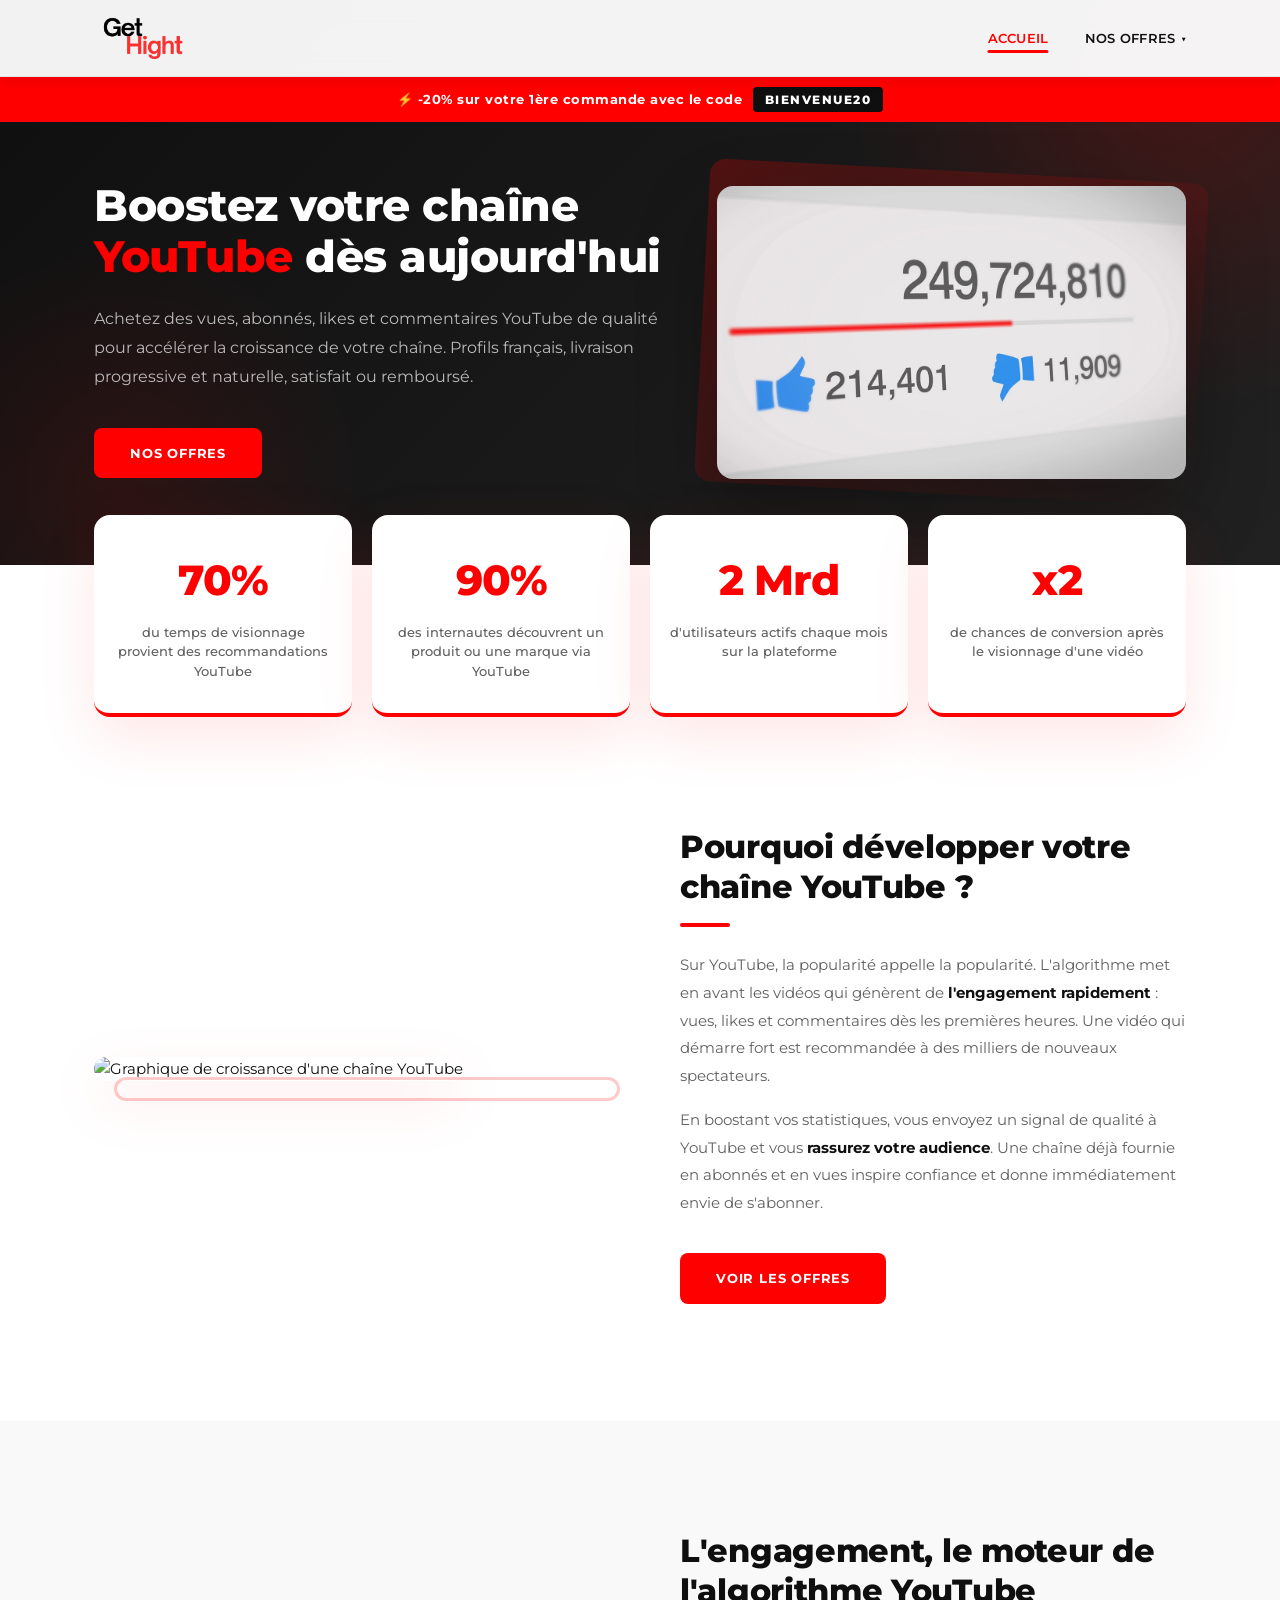
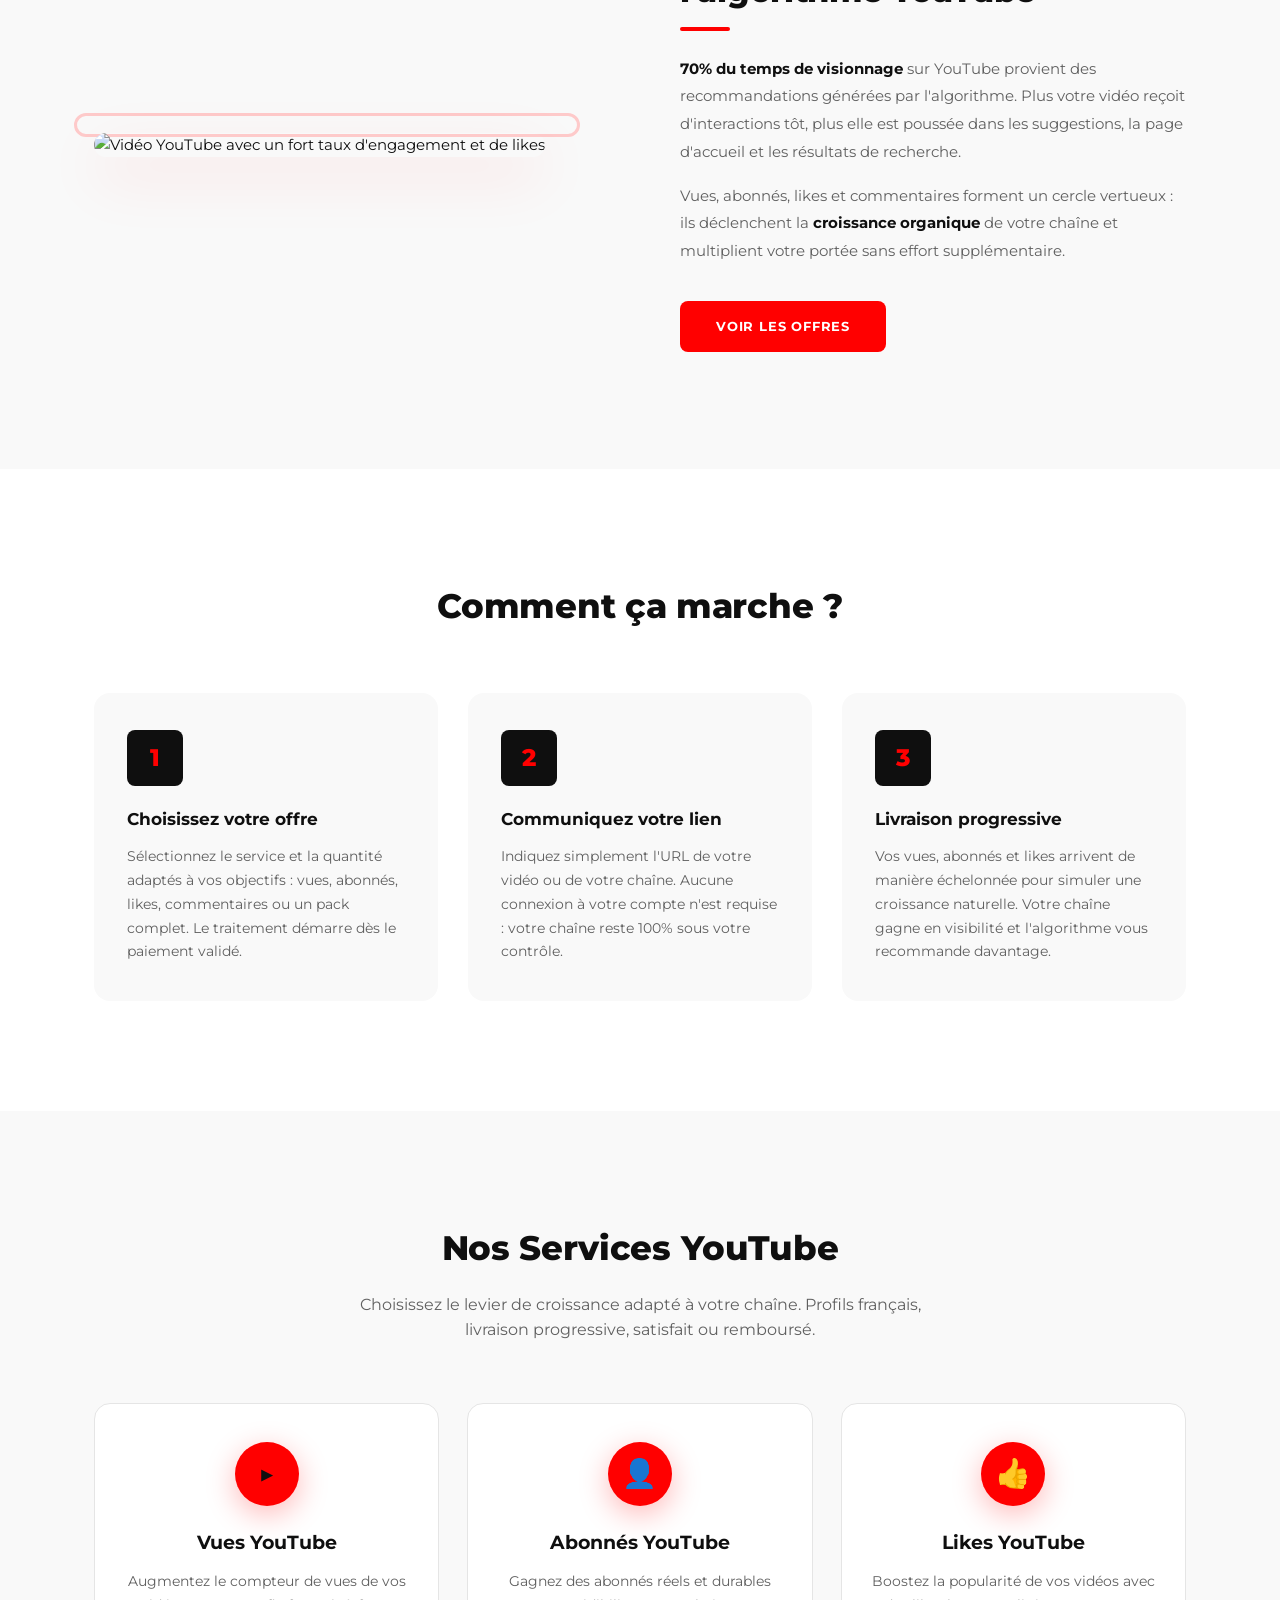
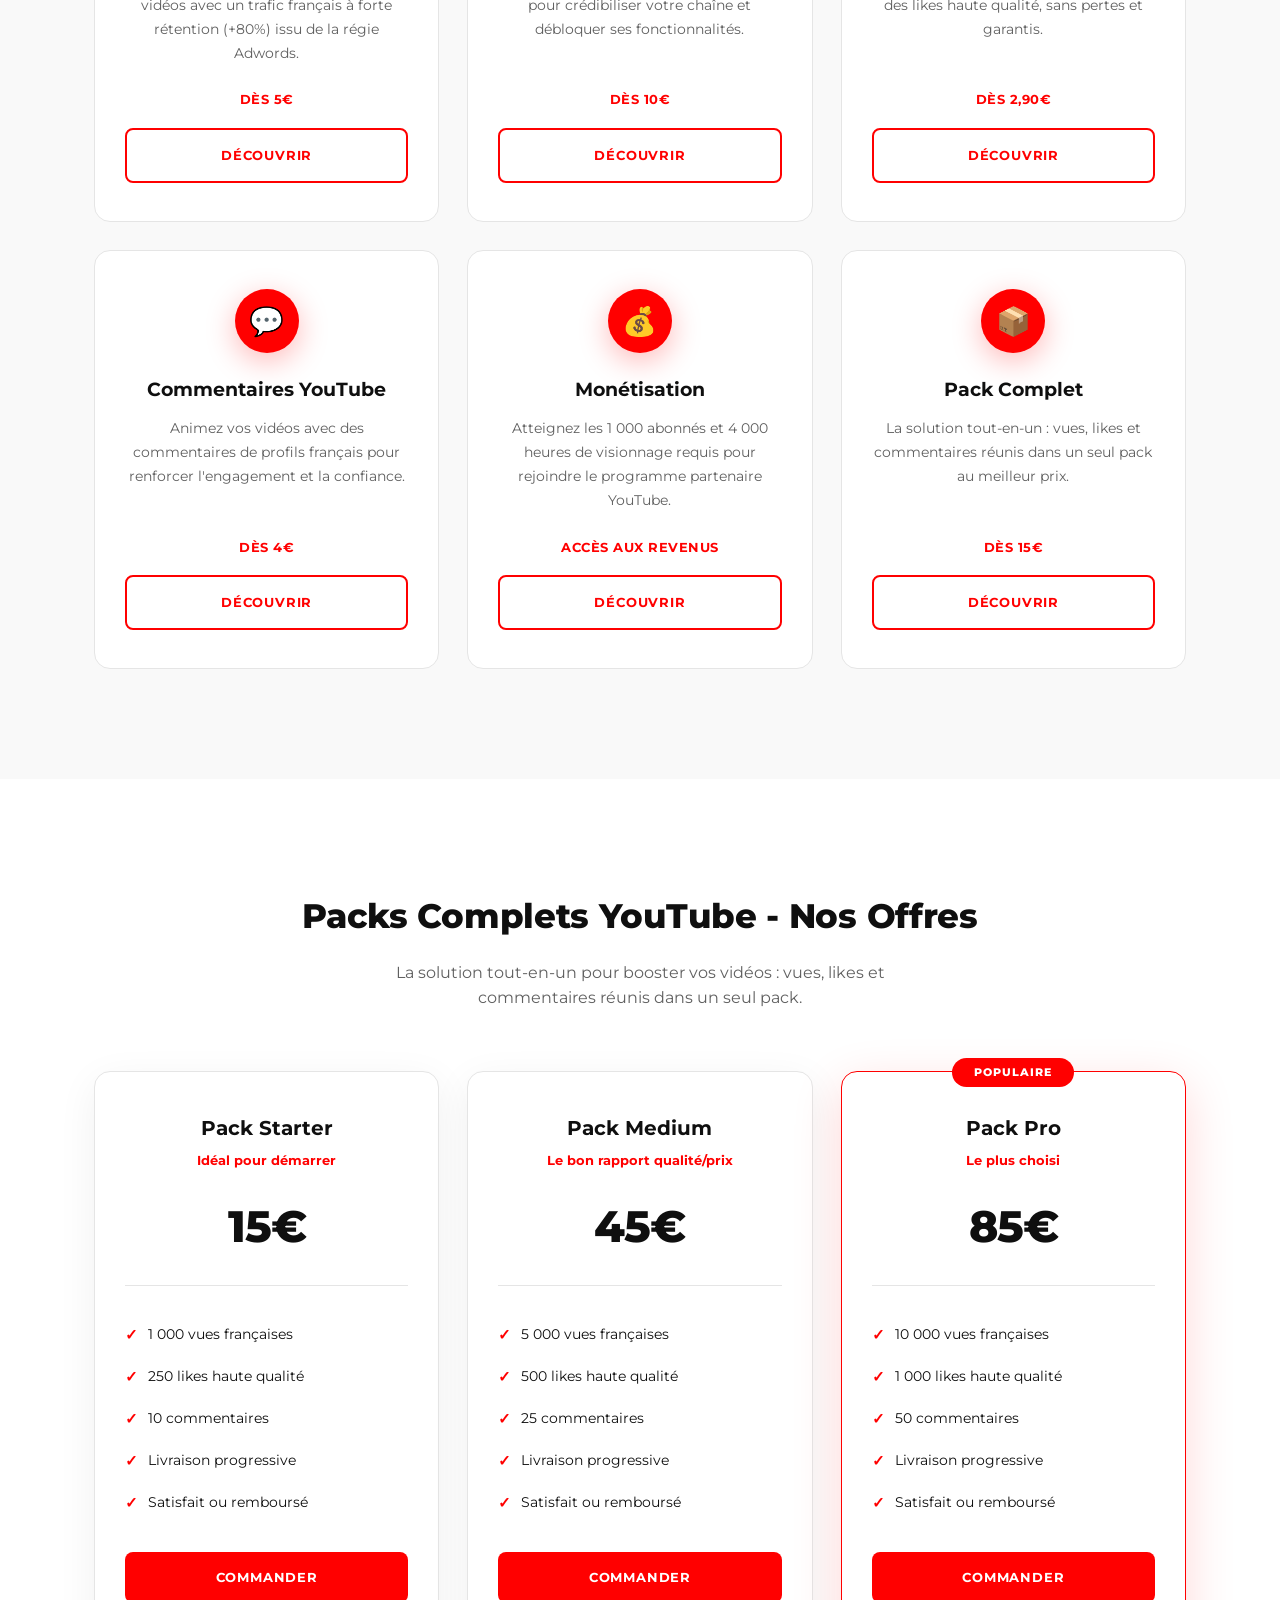
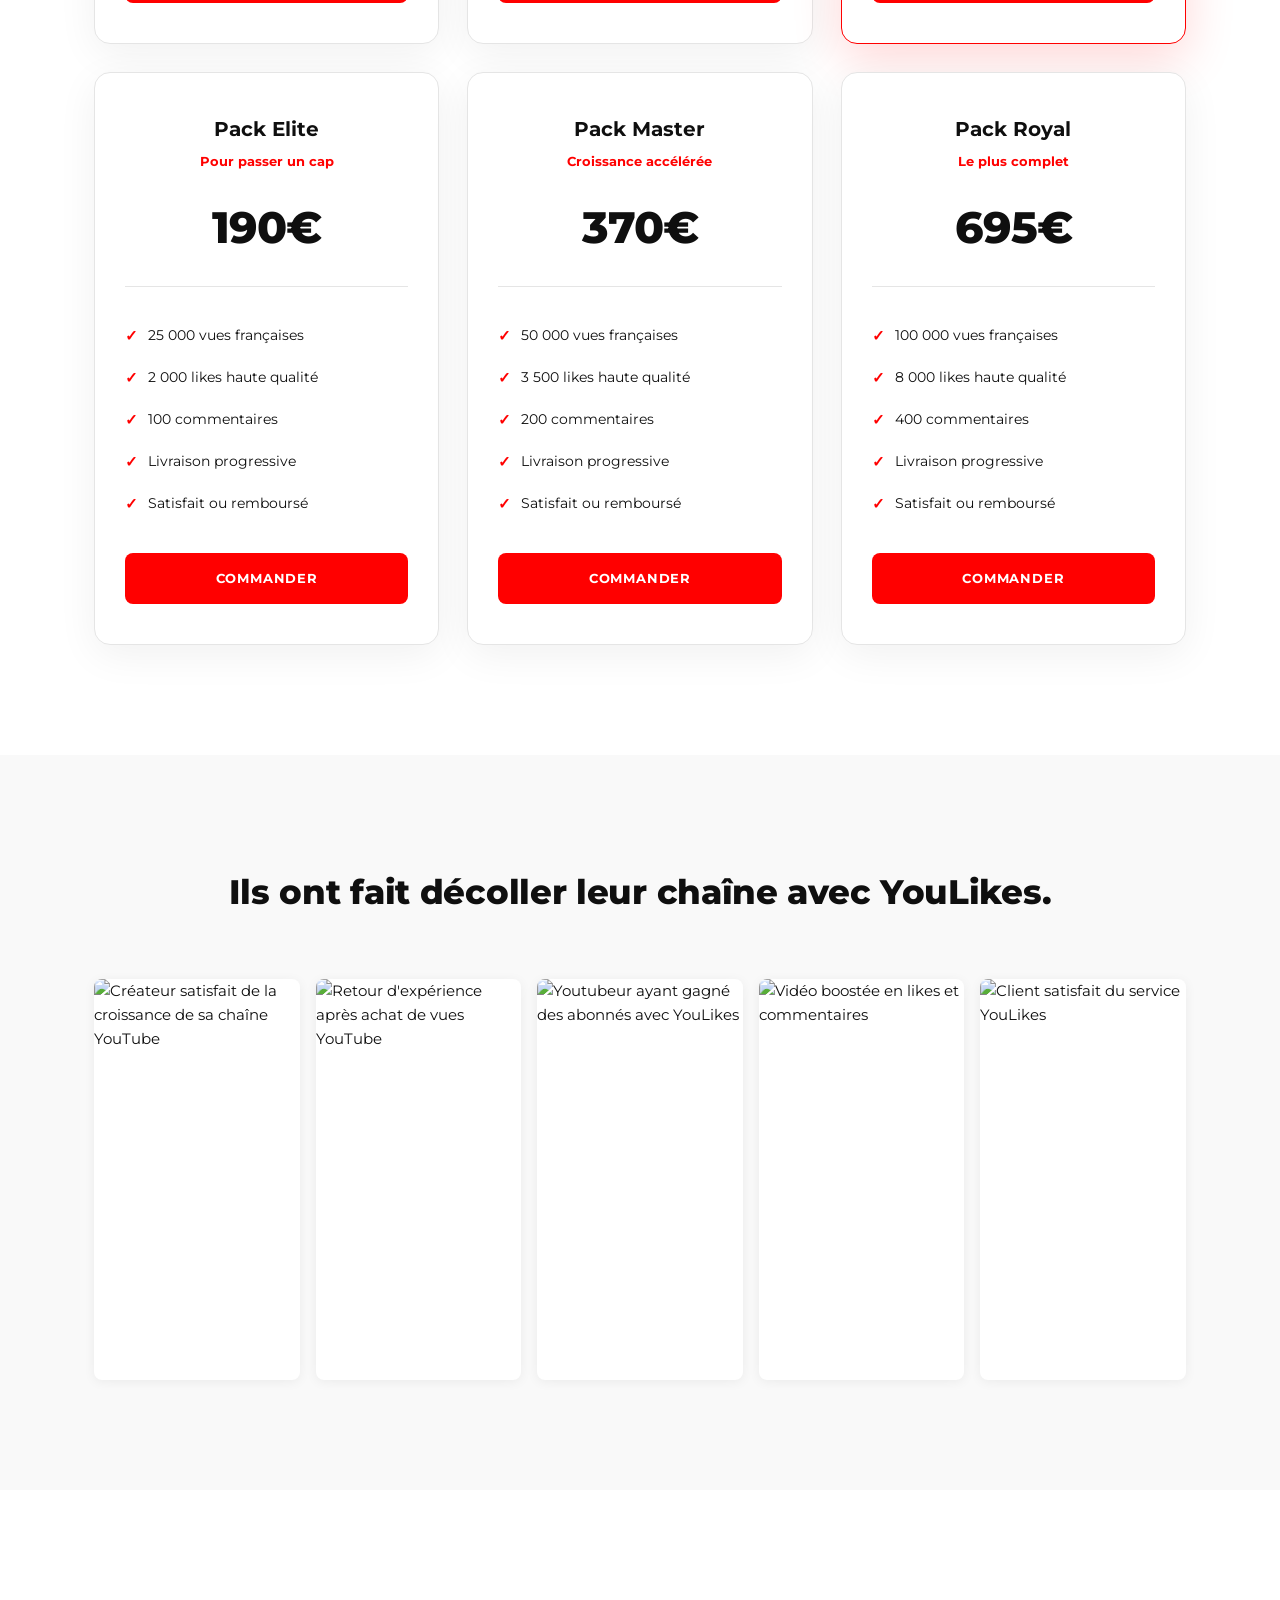
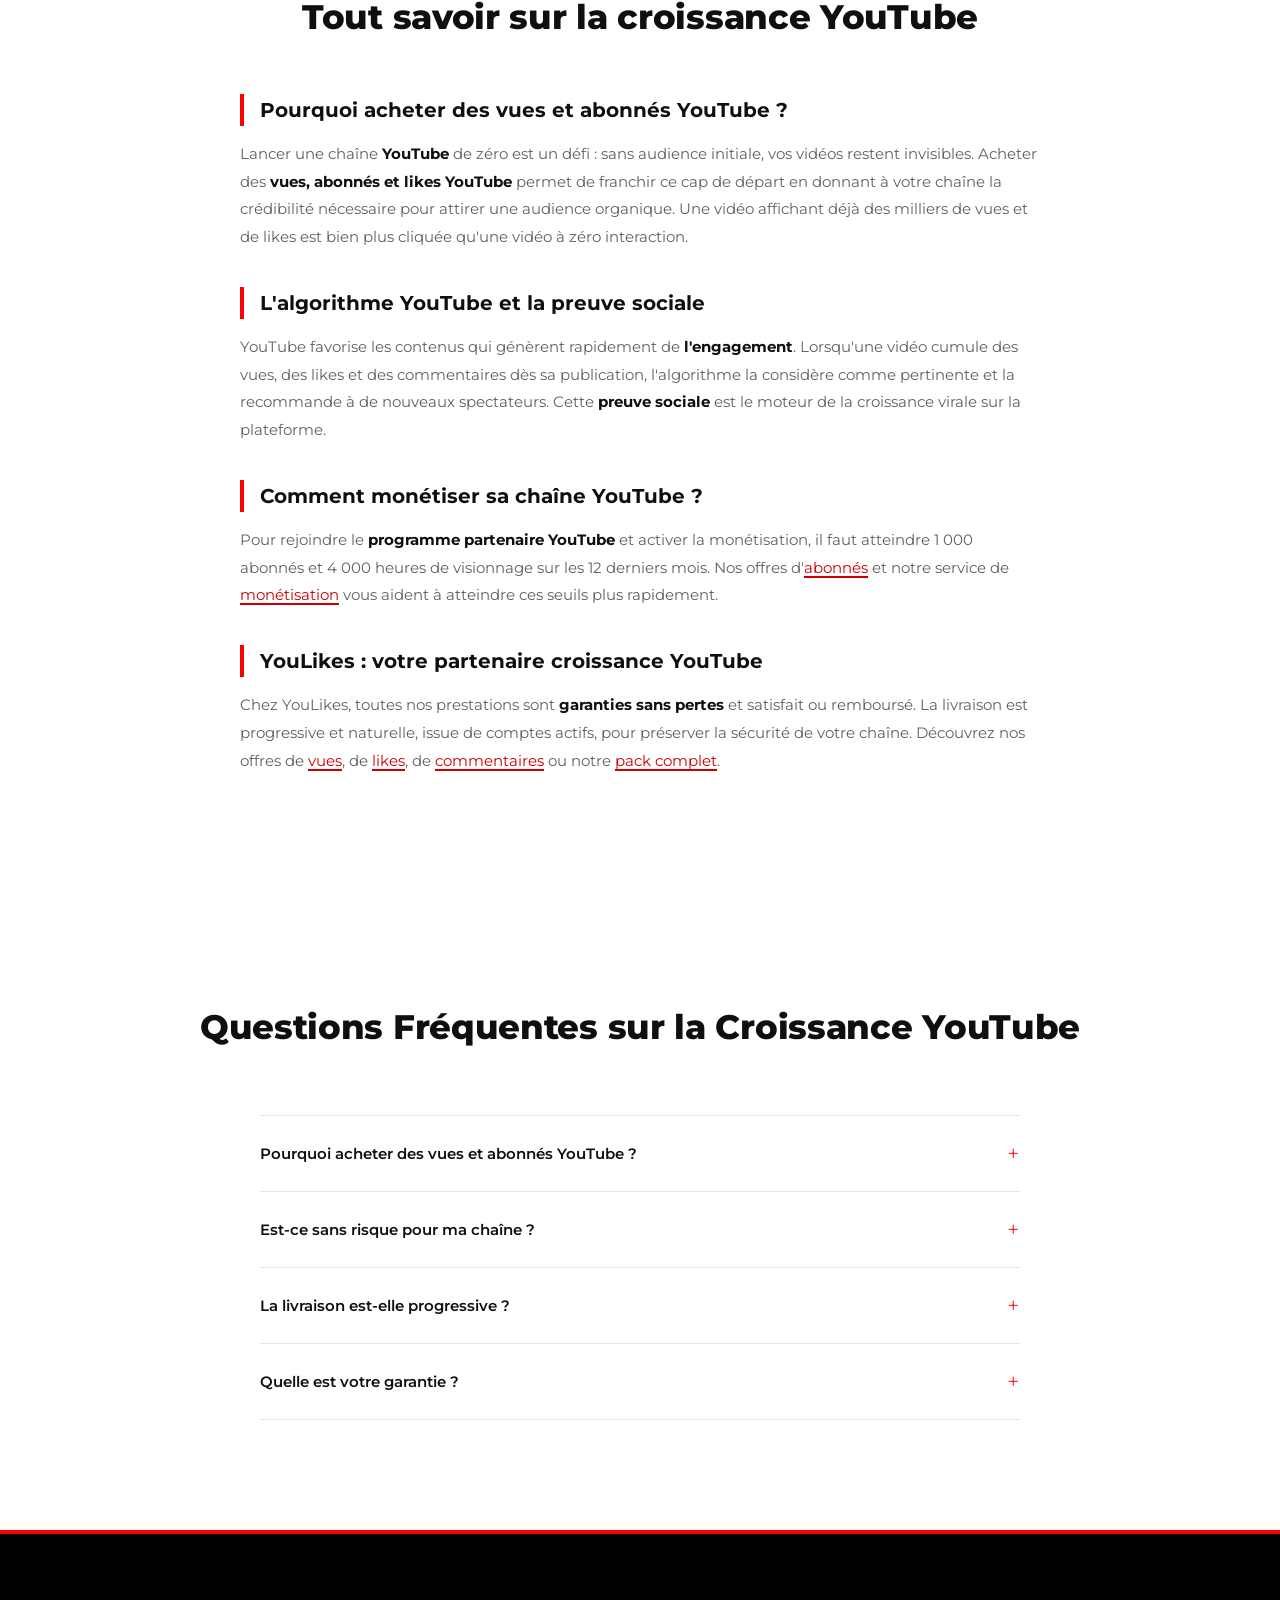
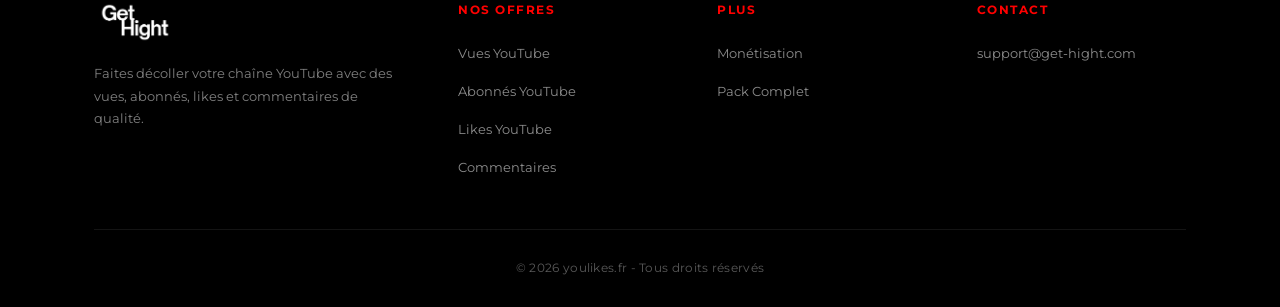
==== index.html @ 3be1b809 "Wire logo get-hight, favicon/icons and webp images" ====
<!DOCTYPE html>
<html lang="fr">
<head>
    <meta charset="UTF-8">
    <meta name="viewport" content="width=device-width, initial-scale=1.0">
    <meta name="robots" content="index, follow">
    <title>YouLikes - Acheter des Vues, Abonnés et Likes YouTube</title>
    <meta name="description" content="Boostez votre chaîne YouTube avec des vues, abonnés, likes et commentaires de qualité. Profils français, livraison progressive, satisfait ou remboursé dès 2,90€.">
    <link rel="canonical" href="https://youlikes.fr/"/>
    <link rel="alternate" hreflang="fr-FR" href="https://youlikes.fr/"/>
    <link rel="alternate" hreflang="x-default" href="https://youlikes.fr/"/>
    <link rel="preconnect" href="https://fonts.googleapis.com">
    <link rel="preconnect" href="https://fonts.gstatic.com" crossorigin>
    <link href="https://fonts.googleapis.com/css2?family=Montserrat:wght@400;500;600;700;800&display=swap" rel="stylesheet">
    <link rel="stylesheet" href="styles.css">
    <link rel="icon" type="image/x-icon" href="/favicon.ico">
    <link rel="shortcut icon" href="/favicon.ico">
    <link rel="apple-touch-icon" type="image/png" sizes="96x96" href="./logo/apple-icon-96x96.png">
    <link rel="icon" type="image/png" sizes="32x32" href="./logo/android-icon-32x32.png">
    <link rel="icon" type="image/png" sizes="96x96" href="./logo/android-icon-96x96.png">
    <meta name="msapplication-TileColor" content="#FF0000">
    <meta name="msapplication-TileImage" content="./logo/ms-icon-96x96.png">

    <meta property="og:type" content="website">
    <meta property="og:url" content="https://youlikes.fr/">
    <meta property="og:title" content="YouLikes - Acheter des Vues, Abonnés et Likes YouTube">
    <meta property="og:description" content="Boostez votre chaîne YouTube avec des vues, abonnés, likes et commentaires de qualité. Profils français, livraison progressive.">
    <meta property="og:image" content="https://youlikes.fr/YouTube-compteur-de-vues-en-temps-reel.webp">
    <meta property="og:locale" content="fr_FR">
    <meta property="og:site_name" content="YouLikes">

    <meta name="twitter:card" content="summary_large_image">
    <meta name="twitter:title" content="YouLikes - Acheter des Vues, Abonnés et Likes YouTube">
    <meta name="twitter:description" content="Boostez votre chaîne YouTube avec des vues, abonnés, likes et commentaires de qualité. Profils français, livraison progressive.">
    <meta name="twitter:image" content="https://youlikes.fr/YouTube-compteur-de-vues-en-temps-reel.webp">

    <script type="application/ld+json">
    {
        "@context": "https://schema.org",
        "@graph": [
            {
                "@type": "Organization",
                "name": "YouLikes",
                "url": "https://youlikes.fr",
                "logo": "https://youlikes.fr/get-hight.webp",
                "image": "https://youlikes.fr/YouTube-compteur-de-vues-en-temps-reel.webp",
                "description": "Service d'achat de vues, abonnés, likes et commentaires YouTube pour développer votre chaîne et accélérer sa croissance.",
                "email": "support@get-hight.com",
                "areaServed": {
                    "@type": "Country",
                    "name": "France"
                },
                "contactPoint": {
                    "@type": "ContactPoint",
                    "email": "support@get-hight.com",
                    "contactType": "customer service",
                    "availableLanguage": "fr-FR"
                },
                "hasOfferCatalog": {
                    "@type": "OfferCatalog",
                    "name": "Nos services YouTube",
                    "itemListElement": [
                        {
                            "@type": "Offer",
                            "itemOffered": {
                                "@type": "Service",
                                "name": "acheter des likes youtube",
                                "url": "https://youlikes.fr/acheter-des-likes-youtube.html"
                            }
                        },
                        {
                            "@type": "Offer",
                            "itemOffered": {
                                "@type": "Service",
                                "name": "acheter likes youtube",
                                "url": "https://youlikes.fr/acheter-des-likes-youtube.html"
                            }
                        },
                        {
                            "@type": "Offer",
                            "itemOffered": {
                                "@type": "Service",
                                "name": "achat de like youtube",
                                "url": "https://youlikes.fr/acheter-des-likes-youtube.html"
                            }
                        },
                        {
                            "@type": "Offer",
                            "itemOffered": {
                                "@type": "Service",
                                "name": "acheter des vues youtube",
                                "url": "https://youlikes.fr/acheter-des-vues-youtube.html"
                            }
                        },
                        {
                            "@type": "Offer",
                            "itemOffered": {
                                "@type": "Service",
                                "name": "acheter vue youtube",
                                "url": "https://youlikes.fr/acheter-des-vues-youtube.html"
                            }
                        },
                        {
                            "@type": "Offer",
                            "itemOffered": {
                                "@type": "Service",
                                "name": "acheter abonne youtube",
                                "url": "https://youlikes.fr/acheter-des-abonnes-youtube.html"
                            }
                        },
                        {
                            "@type": "Offer",
                            "itemOffered": {
                                "@type": "Service",
                                "name": "achat abonne youtube",
                                "url": "https://youlikes.fr/acheter-des-abonnes-youtube.html"
                            }
                        },
                        {
                            "@type": "Offer",
                            "itemOffered": {
                                "@type": "Service",
                                "name": "acheter des abonnés youtube",
                                "url": "https://youlikes.fr/acheter-des-abonnes-youtube.html"
                            }
                        },
                        {
                            "@type": "Offer",
                            "itemOffered": {
                                "@type": "Service",
                                "name": "acheter abonnés youtube",
                                "url": "https://youlikes.fr/acheter-des-abonnes-youtube.html"
                            }
                        },
                        {
                            "@type": "Offer",
                            "itemOffered": {
                                "@type": "Service",
                                "name": "acheter followers youtube",
                                "url": "https://youlikes.fr/acheter-des-abonnes-youtube.html"
                            }
                        },
                        {
                            "@type": "Offer",
                            "itemOffered": {
                                "@type": "Service",
                                "name": "abonnés youtube pas cher",
                                "url": "https://youlikes.fr/acheter-des-abonnes-youtube.html"
                            }
                        },
                        {
                            "@type": "Offer",
                            "itemOffered": {
                                "@type": "Service",
                                "name": "heure de visionnage youtube",
                                "url": "https://youlikes.fr/monetiser-chaine-youtube.html"
                            }
                        },
                        {
                            "@type": "Offer",
                            "itemOffered": {
                                "@type": "Service",
                                "name": "monetisation youtube",
                                "url": "https://youlikes.fr/monetiser-chaine-youtube.html"
                            }
                        },
                        {
                            "@type": "Offer",
                            "itemOffered": {
                                "@type": "Service",
                                "name": "monetisation chaine youtube",
                                "url": "https://youlikes.fr/monetiser-chaine-youtube.html"
                            }
                        },
                        {
                            "@type": "Offer",
                            "itemOffered": {
                                "@type": "Service",
                                "name": "achat commentaire youtube",
                                "url": "https://youlikes.fr/acheter-des-commentaires-youtube.html"
                            }
                        },
                        {
                            "@type": "Offer",
                            "itemOffered": {
                                "@type": "Service",
                                "name": "acheter commentaires youtube",
                                "url": "https://youlikes.fr/acheter-des-commentaires-youtube.html"
                            }
                        }
                    ]
                }
            },
            {
                "@type": "WebSite",
                "name": "YouLikes",
                "url": "https://youlikes.fr"
            },
            {
                "@type": "FAQPage",
                "mainEntity": [
                    {
                        "@type": "Question",
                        "name": "Pourquoi acheter des vues et abonnés YouTube ?",
                        "acceptedAnswer": {
                            "@type": "Answer",
                            "text": "Acheter des vues, abonnés et likes YouTube augmente la crédibilité de votre chaîne, améliore votre référencement dans les recommandations et attire une audience organique. Une chaîne déjà populaire inspire confiance et donne envie de s'abonner."
                        }
                    },
                    {
                        "@type": "Question",
                        "name": "Est-ce sans risque pour ma chaîne ?",
                        "acceptedAnswer": {
                            "@type": "Answer",
                            "text": "Oui. Nous utilisons des méthodes conformes aux conditions d'utilisation de YouTube, avec une livraison progressive et naturelle issue de comptes actifs et authentiques pour préserver la sécurité de votre chaîne."
                        }
                    },
                    {
                        "@type": "Question",
                        "name": "La livraison est-elle progressive ?",
                        "acceptedAnswer": {
                            "@type": "Answer",
                            "text": "Oui, nous livrons progressivement pour garantir un aspect 100% naturel. Les interactions commencent à apparaître dans les heures qui suivent la confirmation de votre commande."
                        }
                    },
                    {
                        "@type": "Question",
                        "name": "Quelle est votre garantie ?",
                        "acceptedAnswer": {
                            "@type": "Answer",
                            "text": "Toutes nos offres sont satisfait ou remboursé et garanties sans pertes. Si une baisse venait à se produire, nous procédons à un remplacement gratuit."
                        }
                    }
                ]
            },
            {
                "@type": "ItemList",
                "name": "Nos Packs Complets YouTube",
                "itemListElement": [
                    {
                        "@type": "ListItem",
                        "position": 1,
                        "item": {
                            "@type": "Product",
                            "name": "Pack Starter YouTube",
                            "description": "1 000 vues françaises, 250 likes haute qualité et 10 commentaires. Livraison progressive, satisfait ou remboursé.",
                            "image": "https://youlikes.fr/YouTube-compteur-de-vues-en-temps-reel.webp",
                            "brand": { "@type": "Brand", "name": "YouLikes" },
                            "offers": {
                                "@type": "Offer",
                                "price": "15",
                                "priceCurrency": "EUR",
                                "availability": "https://schema.org/InStock",
                                "url": "https://youlikes.fr/pack-complet-youtube.html"
                            }
                        }
                    },
                    {
                        "@type": "ListItem",
                        "position": 2,
                        "item": {
                            "@type": "Product",
                            "name": "Pack Medium YouTube",
                            "description": "5 000 vues françaises, 500 likes haute qualité et 25 commentaires. Livraison progressive, satisfait ou remboursé.",
                            "image": "https://youlikes.fr/YouTube-compteur-de-vues-en-temps-reel.webp",
                            "brand": { "@type": "Brand", "name": "YouLikes" },
                            "offers": {
                                "@type": "Offer",
                                "price": "45",
                                "priceCurrency": "EUR",
                                "availability": "https://schema.org/InStock",
                                "url": "https://youlikes.fr/pack-complet-youtube.html"
                            }
                        }
                    },
                    {
                        "@type": "ListItem",
                        "position": 3,
                        "item": {
                            "@type": "Product",
                            "name": "Pack Pro YouTube",
                            "description": "10 000 vues françaises, 1 000 likes haute qualité et 50 commentaires. Livraison progressive, satisfait ou remboursé.",
                            "image": "https://youlikes.fr/YouTube-compteur-de-vues-en-temps-reel.webp",
                            "brand": { "@type": "Brand", "name": "YouLikes" },
                            "offers": {
                                "@type": "Offer",
                                "price": "85",
                                "priceCurrency": "EUR",
                                "availability": "https://schema.org/InStock",
                                "url": "https://youlikes.fr/pack-complet-youtube.html"
                            }
                        }
                    },
                    {
                        "@type": "ListItem",
                        "position": 4,
                        "item": {
                            "@type": "Product",
                            "name": "Pack Elite YouTube",
                            "description": "25 000 vues françaises, 2 000 likes haute qualité et 100 commentaires. Livraison progressive, satisfait ou remboursé.",
                            "image": "https://youlikes.fr/YouTube-compteur-de-vues-en-temps-reel.webp",
                            "brand": { "@type": "Brand", "name": "YouLikes" },
                            "offers": {
                                "@type": "Offer",
                                "price": "190",
                                "priceCurrency": "EUR",
                                "availability": "https://schema.org/InStock",
                                "url": "https://youlikes.fr/pack-complet-youtube.html"
                            }
                        }
                    },
                    {
                        "@type": "ListItem",
                        "position": 5,
                        "item": {
                            "@type": "Product",
                            "name": "Pack Master YouTube",
                            "description": "50 000 vues françaises, 3 500 likes haute qualité et 200 commentaires. Livraison progressive, satisfait ou remboursé.",
                            "image": "https://youlikes.fr/YouTube-compteur-de-vues-en-temps-reel.webp",
                            "brand": { "@type": "Brand", "name": "YouLikes" },
                            "offers": {
                                "@type": "Offer",
                                "price": "370",
                                "priceCurrency": "EUR",
                                "availability": "https://schema.org/InStock",
                                "url": "https://youlikes.fr/pack-complet-youtube.html"
                            }
                        }
                    },
                    {
                        "@type": "ListItem",
                        "position": 6,
                        "item": {
                            "@type": "Product",
                            "name": "Pack Royal YouTube",
                            "description": "100 000 vues françaises, 8 000 likes haute qualité et 400 commentaires. Livraison progressive, satisfait ou remboursé.",
                            "image": "https://youlikes.fr/YouTube-compteur-de-vues-en-temps-reel.webp",
                            "brand": { "@type": "Brand", "name": "YouLikes" },
                            "offers": {
                                "@type": "Offer",
                                "price": "695",
                                "priceCurrency": "EUR",
                                "availability": "https://schema.org/InStock",
                                "url": "https://youlikes.fr/pack-complet-youtube.html"
                            }
                        }
                    }
                ]
            }
        ]
    }
    </script>
</head>
<body>
    <header class="header">
        <div class="container">
            <a href="https://youlikes.fr" class="logo">
                <img src="get-hight.webp" alt="YouLikes - Croissance YouTube" title="YouLikes" width="512" height="512" class="logo-img">
            </a>
            <nav class="nav">
                <ul class="nav-list">
                    <li><a href="https://youlikes.fr" class="nav-link active">Accueil</a></li>
                    <li class="nav-item dropdown">
                        <a href="#" class="nav-link">Nos Offres <span class="dropdown-arrow">▼</span></a>
                        <div class="dropdown-menu">
                            <a href="https://youlikes.fr/acheter-des-vues-youtube.html">Vues YouTube</a>
                            <a href="https://youlikes.fr/acheter-des-abonnes-youtube.html">Abonnés YouTube</a>
                            <a href="https://youlikes.fr/acheter-des-likes-youtube.html">Likes YouTube</a>
                            <a href="https://youlikes.fr/acheter-des-commentaires-youtube.html">Commentaires YouTube</a>
                            <a href="https://youlikes.fr/monetiser-chaine-youtube.html">Monétisation</a>
                            <a href="https://youlikes.fr/pack-complet-youtube.html">Pack Complet</a>
                        </div>
                    </li>
                </ul>
            </nav>
            <button class="menu-toggle" aria-label="Menu">
                <span></span>
                <span></span>
                <span></span>
            </button>
        </div>
    </header>
    <div class="promo-bar">&#x26A1; -20% sur votre 1&egrave;re commande avec le code <span class="promo-code">BIENVENUE20</span></div>

    <section id="accueil" class="hero">
        <div class="container">
            <div class="hero-content">
                <h1>Boostez votre chaîne <span class="highlight">YouTube</span> dès aujourd'hui</h1>
                <p class="hero-subtitle">Achetez des vues, abonnés, likes et commentaires YouTube de qualité pour accélérer la croissance de votre chaîne. Profils français, livraison progressive et naturelle, satisfait ou remboursé.</p>
                <a href="#services" class="btn btn-primary" title="acheter vues youtube">Nos Offres</a>
            </div>
            <div class="hero-image">
                <img src="YouTube-compteur-de-vues-en-temps-reel.webp" alt="Tableau de bord YouTube Studio avec statistiques de croissance" title="Booster sa chaîne YouTube" width="964" height="421" class="hero-img" loading="eager">
            </div>
        </div>
    </section>

    <section class="stats">
        <div class="container">
            <div class="stat-card">
                <div class="stat-number" data-target="70" data-suffix="%">70%</div>
                <p>du temps de visionnage provient des recommandations YouTube</p>
            </div>
            <div class="stat-card">
                <div class="stat-number" data-target="90" data-suffix="%">90%</div>
                <p>des internautes découvrent un produit ou une marque via YouTube</p>
            </div>
            <div class="stat-card">
                <div class="stat-number" data-target="0" data-static="2 Mrd">2 Mrd</div>
                <p>d'utilisateurs actifs chaque mois sur la plateforme</p>
            </div>
            <div class="stat-card">
                <div class="stat-number" data-target="0" data-static="x2">x2</div>
                <p>de chances de conversion après le visionnage d'une vidéo</p>
            </div>
        </div>
    </section>

    <section class="credibility">
        <div class="container">
            <div class="credibility-image">
                <img src="youtube-croissance.webp" alt="Graphique de croissance d'une chaîne YouTube" title="Pourquoi développer sa chaîne YouTube" width="601" height="791" class="credibility-img" loading="lazy">
            </div>
            <div class="credibility-content">
                <h2>Pourquoi développer votre chaîne YouTube ?</h2>
                <p>Sur YouTube, la popularité appelle la popularité. L'algorithme met en avant les vidéos qui génèrent de <strong>l'engagement rapidement</strong> : vues, likes et commentaires dès les premières heures. Une vidéo qui démarre fort est recommandée à des milliers de nouveaux spectateurs.</p>
                <p>En boostant vos statistiques, vous envoyez un signal de qualité à YouTube et vous <strong>rassurez votre audience</strong>. Une chaîne déjà fournie en abonnés et en vues inspire confiance et donne immédiatement envie de s'abonner.</p>
                <a href="#services" class="btn btn-primary">Voir les offres</a>
            </div>
        </div>
    </section>

    <section class="credibility credibility-reverse">
        <div class="container">
            <div class="credibility-content">
                <h2>L'engagement, le moteur de l'algorithme YouTube</h2>
                <p><strong>70% du temps de visionnage</strong> sur YouTube provient des recommandations générées par l'algorithme. Plus votre vidéo reçoit d'interactions tôt, plus elle est poussée dans les suggestions, la page d'accueil et les résultats de recherche.</p>
                <p>Vues, abonnés, likes et commentaires forment un cercle vertueux : ils déclenchent la <strong>croissance organique</strong> de votre chaîne et multiplient votre portée sans effort supplémentaire.</p>
                <a href="#services" class="btn btn-primary" title="acheter abonnes youtube">Voir les offres</a>
            </div>
            <div class="credibility-image">
                <img src="youtube-engagement.webp" alt="Vidéo YouTube avec un fort taux d'engagement et de likes" title="Engagement et likes YouTube" width="900" height="600" class="credibility-img" loading="lazy">
            </div>
        </div>
    </section>

    <section class="how-it-works">
        <div class="container">
            <h2 class="section-title">Comment ça marche ?</h2>
            <div class="steps">
                <div class="step">
                    <div class="step-icon">
                        <span>1</span>
                    </div>
                    <h3>Choisissez votre offre</h3>
                    <p>Sélectionnez le service et la quantité adaptés à vos objectifs : vues, abonnés, likes, commentaires ou un pack complet. Le traitement démarre dès le paiement validé.</p>
                </div>
                <div class="step">
                    <div class="step-icon">
                        <span>2</span>
                    </div>
                    <h3>Communiquez votre lien</h3>
                    <p>Indiquez simplement l'URL de votre vidéo ou de votre chaîne. Aucune connexion à votre compte n'est requise : votre chaîne reste 100% sous votre contrôle.</p>
                </div>
                <div class="step">
                    <div class="step-icon">
                        <span>3</span>
                    </div>
                    <h3>Livraison progressive</h3>
                    <p>Vos vues, abonnés et likes arrivent de manière échelonnée pour simuler une croissance naturelle. Votre chaîne gagne en visibilité et l'algorithme vous recommande davantage.</p>
                </div>
            </div>
        </div>
    </section>

    <section id="services" class="services">
        <div class="container">
            <h2 class="section-title">Nos Services YouTube</h2>
            <p class="section-subtitle">Choisissez le levier de croissance adapté à votre chaîne. Profils français, livraison progressive, satisfait ou remboursé.</p>
            <div class="services-grid">
                <div class="service-card">
                    <div class="service-icon">▶</div>
                    <h3>Vues YouTube</h3>
                    <p>Augmentez le compteur de vues de vos vidéos avec un trafic français à forte rétention (+80%) issu de la régie Adwords.</p>
                    <div class="service-price">Dès 5€</div>
                    <a href="https://youlikes.fr/acheter-des-vues-youtube.html" class="btn btn-outline">Découvrir</a>
                </div>
                <div class="service-card">
                    <div class="service-icon">👤</div>
                    <h3>Abonnés YouTube</h3>
                    <p>Gagnez des abonnés réels et durables pour crédibiliser votre chaîne et débloquer ses fonctionnalités.</p>
                    <div class="service-price">Dès 10€</div>
                    <a href="https://youlikes.fr/acheter-des-abonnes-youtube.html" class="btn btn-outline">Découvrir</a>
                </div>
                <div class="service-card">
                    <div class="service-icon">👍</div>
                    <h3>Likes YouTube</h3>
                    <p>Boostez la popularité de vos vidéos avec des likes haute qualité, sans pertes et garantis.</p>
                    <div class="service-price">Dès 2,90€</div>
                    <a href="https://youlikes.fr/acheter-des-likes-youtube.html" class="btn btn-outline">Découvrir</a>
                </div>
                <div class="service-card">
                    <div class="service-icon">💬</div>
                    <h3>Commentaires YouTube</h3>
                    <p>Animez vos vidéos avec des commentaires de profils français pour renforcer l'engagement et la confiance.</p>
                    <div class="service-price">Dès 4€</div>
                    <a href="https://youlikes.fr/acheter-des-commentaires-youtube.html" class="btn btn-outline">Découvrir</a>
                </div>
                <div class="service-card">
                    <div class="service-icon">💰</div>
                    <h3>Monétisation</h3>
                    <p>Atteignez les 1 000 abonnés et 4 000 heures de visionnage requis pour rejoindre le programme partenaire YouTube.</p>
                    <div class="service-price">Accès aux revenus</div>
                    <a href="https://youlikes.fr/monetiser-chaine-youtube.html" class="btn btn-outline">Découvrir</a>
                </div>
                <div class="service-card">
                    <div class="service-icon">📦</div>
                    <h3>Pack Complet</h3>
                    <p>La solution tout-en-un : vues, likes et commentaires réunis dans un seul pack au meilleur prix.</p>
                    <div class="service-price">Dès 15€</div>
                    <a href="https://youlikes.fr/pack-complet-youtube.html" class="btn btn-outline">Découvrir</a>
                </div>
            </div>
        </div>
    </section>

    <section id="offres" class="pricing pricing-white">
        <div class="container">
            <h2 class="section-title">Packs Complets YouTube - Nos Offres</h2>
            <p class="section-subtitle">La solution tout-en-un pour booster vos vidéos : vues, likes et commentaires réunis dans un seul pack.</p>
            <div class="pricing-cards">
                <div class="pricing-card">
                    <div class="pricing-header"><h3>Pack Starter</h3><div class="pricing-bonus">Idéal pour démarrer</div></div>
                    <div class="pricing-price"><span class="price">15€</span></div>
                    <ul class="pricing-features">
                        <li><span class="check">✓</span> 1 000 vues françaises</li>
                        <li><span class="check">✓</span> 250 likes haute qualité</li>
                        <li><span class="check">✓</span> 10 commentaires</li>
                        <li><span class="check">✓</span> Livraison progressive</li>
                        <li><span class="check">✓</span> Satisfait ou remboursé</li>
                    </ul>
                    <a href="#" class="btn btn-outline" target="_blank" rel="noopener noreferrer">Commander</a>
                </div>
                <div class="pricing-card">
                    <div class="pricing-header"><h3>Pack Medium</h3><div class="pricing-bonus">Le bon rapport qualité/prix</div></div>
                    <div class="pricing-price"><span class="price">45€</span></div>
                    <ul class="pricing-features">
                        <li><span class="check">✓</span> 5 000 vues françaises</li>
                        <li><span class="check">✓</span> 500 likes haute qualité</li>
                        <li><span class="check">✓</span> 25 commentaires</li>
                        <li><span class="check">✓</span> Livraison progressive</li>
                        <li><span class="check">✓</span> Satisfait ou remboursé</li>
                    </ul>
                    <a href="#" class="btn btn-outline" target="_blank" rel="noopener noreferrer">Commander</a>
                </div>
                <div class="pricing-card featured">
                    <div class="pricing-badge">Populaire</div>
                    <div class="pricing-header"><h3>Pack Pro</h3><div class="pricing-bonus">Le plus choisi</div></div>
                    <div class="pricing-price"><span class="price">85€</span></div>
                    <ul class="pricing-features">
                        <li><span class="check">✓</span> 10 000 vues françaises</li>
                        <li><span class="check">✓</span> 1 000 likes haute qualité</li>
                        <li><span class="check">✓</span> 50 commentaires</li>
                        <li><span class="check">✓</span> Livraison progressive</li>
                        <li><span class="check">✓</span> Satisfait ou remboursé</li>
                    </ul>
                    <a href="#" class="btn btn-primary" target="_blank" rel="noopener noreferrer">Commander</a>
                </div>
                <div class="pricing-card">
                    <div class="pricing-header"><h3>Pack Elite</h3><div class="pricing-bonus">Pour passer un cap</div></div>
                    <div class="pricing-price"><span class="price">190€</span></div>
                    <ul class="pricing-features">
                        <li><span class="check">✓</span> 25 000 vues françaises</li>
                        <li><span class="check">✓</span> 2 000 likes haute qualité</li>
                        <li><span class="check">✓</span> 100 commentaires</li>
                        <li><span class="check">✓</span> Livraison progressive</li>
                        <li><span class="check">✓</span> Satisfait ou remboursé</li>
                    </ul>
                    <a href="#" class="btn btn-outline" target="_blank" rel="noopener noreferrer">Commander</a>
                </div>
                <div class="pricing-card">
                    <div class="pricing-header"><h3>Pack Master</h3><div class="pricing-bonus">Croissance accélérée</div></div>
                    <div class="pricing-price"><span class="price">370€</span></div>
                    <ul class="pricing-features">
                        <li><span class="check">✓</span> 50 000 vues françaises</li>
                        <li><span class="check">✓</span> 3 500 likes haute qualité</li>
                        <li><span class="check">✓</span> 200 commentaires</li>
                        <li><span class="check">✓</span> Livraison progressive</li>
                        <li><span class="check">✓</span> Satisfait ou remboursé</li>
                    </ul>
                    <a href="#" class="btn btn-outline" target="_blank" rel="noopener noreferrer">Commander</a>
                </div>
                <div class="pricing-card">
                    <div class="pricing-header"><h3>Pack Royal</h3><div class="pricing-bonus">Le plus complet</div></div>
                    <div class="pricing-price"><span class="price">695€</span></div>
                    <ul class="pricing-features">
                        <li><span class="check">✓</span> 100 000 vues françaises</li>
                        <li><span class="check">✓</span> 8 000 likes haute qualité</li>
                        <li><span class="check">✓</span> 400 commentaires</li>
                        <li><span class="check">✓</span> Livraison progressive</li>
                        <li><span class="check">✓</span> Satisfait ou remboursé</li>
                    </ul>
                    <a href="#" class="btn btn-outline" target="_blank" rel="noopener noreferrer">Commander</a>
                </div>
            </div>
        </div>
    </section>

    <section class="testimonials">
        <div class="container">
            <h2 class="section-title">Ils ont fait décoller leur chaîne avec YouLikes.</h2>
            <div class="testimonials-grid">
                <div class="testimonial-card">
                    <img src="temoignage-youtube-1.webp" alt="Créateur satisfait de la croissance de sa chaîne YouTube" title="Témoignage client YouLikes" width="768" height="1496" class="testimonial-img" loading="lazy">
                </div>
                <div class="testimonial-card">
                    <img src="temoignage-youtube-2.webp" alt="Retour d'expérience après achat de vues YouTube" title="Résultat client vues YouTube" width="768" height="1496" class="testimonial-img" loading="lazy">
                </div>
                <div class="testimonial-card">
                    <img src="temoignage-youtube-3.webp" alt="Youtubeur ayant gagné des abonnés avec YouLikes" title="Gain d'abonnés YouTube" width="768" height="1496" class="testimonial-img" loading="lazy">
                </div>
                <div class="testimonial-card">
                    <img src="temoignage-youtube-4.webp" alt="Vidéo boostée en likes et commentaires" title="Likes et commentaires YouTube" width="768" height="1496" class="testimonial-img" loading="lazy">
                </div>
                <div class="testimonial-card">
                    <img src="temoignage-youtube-5.webp" alt="Client satisfait du service YouLikes" title="Client satisfait YouLikes" width="768" height="1496" class="testimonial-img" loading="lazy">
                </div>
            </div>
        </div>
    </section>

    <section class="seo-content">
        <div class="container">
            <h2 class="section-title">Tout savoir sur la croissance YouTube</h2>
            <div class="seo-text">
                <h3>Pourquoi acheter des vues et abonnés YouTube ?</h3>
                <p>Lancer une chaîne <strong>YouTube</strong> de zéro est un défi : sans audience initiale, vos vidéos restent invisibles. Acheter des <strong>vues, abonnés et likes YouTube</strong> permet de franchir ce cap de départ en donnant à votre chaîne la crédibilité nécessaire pour attirer une audience organique. Une vidéo affichant déjà des milliers de vues et de likes est bien plus cliquée qu'une vidéo à zéro interaction.</p>

                <h3>L'algorithme YouTube et la preuve sociale</h3>
                <p>YouTube favorise les contenus qui génèrent rapidement de <strong>l'engagement</strong>. Lorsqu'une vidéo cumule des vues, des likes et des commentaires dès sa publication, l'algorithme la considère comme pertinente et la recommande à de nouveaux spectateurs. Cette <strong>preuve sociale</strong> est le moteur de la croissance virale sur la plateforme.</p>

                <h3>Comment monétiser sa chaîne YouTube ?</h3>
                <p>Pour rejoindre le <strong>programme partenaire YouTube</strong> et activer la monétisation, il faut atteindre 1 000 abonnés et 4 000 heures de visionnage sur les 12 derniers mois. Nos offres d'<a href="https://youlikes.fr/acheter-des-abonnes-youtube.html">abonnés</a> et notre service de <a href="https://youlikes.fr/monetiser-chaine-youtube.html">monétisation</a> vous aident à atteindre ces seuils plus rapidement.</p>

                <h3>YouLikes : votre partenaire croissance YouTube</h3>
                <p>Chez YouLikes, toutes nos prestations sont <strong>garanties sans pertes</strong> et satisfait ou remboursé. La livraison est progressive et naturelle, issue de comptes actifs, pour préserver la sécurité de votre chaîne. Découvrez nos offres de <a href="https://youlikes.fr/acheter-des-vues-youtube.html">vues</a>, de <a href="https://youlikes.fr/acheter-des-likes-youtube.html">likes</a>, de <a href="https://youlikes.fr/acheter-des-commentaires-youtube.html">commentaires</a> ou notre <a href="https://youlikes.fr/pack-complet-youtube.html">pack complet</a>.</p>
            </div>
        </div>
    </section>

    <section class="faq">
        <div class="container">
            <h2 class="section-title">Questions Fréquentes sur la Croissance YouTube</h2>
            <div class="faq-list">
                <div class="faq-item">
                    <button class="faq-question">
                        <span>Pourquoi acheter des vues et abonnés YouTube ?</span>
                        <span class="faq-icon">+</span>
                    </button>
                    <div class="faq-answer">
                        <p>Acheter des vues, abonnés et likes YouTube augmente la crédibilité de votre chaîne, améliore votre référencement dans les recommandations et attire une audience organique. Une chaîne déjà populaire inspire confiance et donne envie de s'abonner.</p>
                    </div>
                </div>
                <div class="faq-item">
                    <button class="faq-question">
                        <span>Est-ce sans risque pour ma chaîne ?</span>
                        <span class="faq-icon">+</span>
                    </button>
                    <div class="faq-answer">
                        <p>Oui. Nous utilisons des méthodes conformes aux conditions d'utilisation de YouTube, avec une livraison progressive et naturelle issue de comptes actifs et authentiques pour préserver la sécurité de votre chaîne.</p>
                    </div>
                </div>
                <div class="faq-item">
                    <button class="faq-question">
                        <span>La livraison est-elle progressive ?</span>
                        <span class="faq-icon">+</span>
                    </button>
                    <div class="faq-answer">
                        <p>Oui, nous livrons progressivement pour garantir un aspect 100% naturel. Les interactions commencent à apparaître dans les heures qui suivent la confirmation de votre commande.</p>
                    </div>
                </div>
                <div class="faq-item">
                    <button class="faq-question">
                        <span>Quelle est votre garantie ?</span>
                        <span class="faq-icon">+</span>
                    </button>
                    <div class="faq-answer">
                        <p>Toutes nos offres sont satisfait ou remboursé et garanties sans pertes. Si une baisse venait à se produire, nous procédons à un remplacement gratuit.</p>
                    </div>
                </div>
            </div>
        </div>
    </section>

    <footer class="footer">
        <div class="container">
            <div class="footer-content">
                <div class="footer-brand">
                    <a href="https://youlikes.fr" class="logo">
                        <img src="get-hight.webp" alt="YouLikes - Logo" title="YouLikes" width="512" height="512" class="logo-img">
                    </a>
                    <p>Faites décoller votre chaîne YouTube avec des vues, abonnés, likes et commentaires de qualité.</p>
                </div>
                <div class="footer-links">
                    <h4>Nos Offres</h4>
                    <ul>
                        <li><a href="https://youlikes.fr/acheter-des-vues-youtube.html">Vues YouTube</a></li>
                        <li><a href="https://youlikes.fr/acheter-des-abonnes-youtube.html">Abonnés YouTube</a></li>
                        <li><a href="https://youlikes.fr/acheter-des-likes-youtube.html">Likes YouTube</a></li>
                        <li><a href="https://youlikes.fr/acheter-des-commentaires-youtube.html">Commentaires</a></li>
                    </ul>
                </div>
                <div class="footer-links">
                    <h4>Plus</h4>
                    <ul>
                        <li><a href="https://youlikes.fr/monetiser-chaine-youtube.html">Monétisation</a></li>
                        <li><a href="https://youlikes.fr/pack-complet-youtube.html">Pack Complet</a></li>
                    </ul>
                </div>
                <div class="footer-links">
                    <h4>Contact</h4>
                    <ul>
                        <li><a href="mailto:support@get-hight.com">support@get-hight.com</a></li>
                    </ul>
                </div>
            </div>
            <div class="footer-bottom">
                <p>&copy; 2026 youlikes.fr - Tous droits réservés</p>
            </div>
        </div>
    </footer>

    <script>
        document.addEventListener('DOMContentLoaded', function() {

            const menuToggle = document.querySelector('.menu-toggle');
            const nav = document.querySelector('.nav');

            if (menuToggle && nav) {
                menuToggle.addEventListener('click', function() {
                    nav.classList.toggle('active');
                    menuToggle.classList.toggle('active');
                });

                const navLinks = document.querySelectorAll('.nav-link:not(.nav-item.dropdown > .nav-link)');
                navLinks.forEach(link => {
                    link.addEventListener('click', function() {
                        nav.classList.remove('active');
                        menuToggle.classList.remove('active');
                    });
                });
            }

            const dropdowns = document.querySelectorAll('.nav-item.dropdown');
            dropdowns.forEach(dropdown => {
                const dropdownLink = dropdown.querySelector('.nav-link');
                dropdownLink.addEventListener('click', function(e) {
                    if (window.innerWidth <= 768) {
                        e.preventDefault();
                        dropdown.classList.toggle('active');
                    }
                });
            });

            const dropdownMenuLinks = document.querySelectorAll('.dropdown-menu a');
            dropdownMenuLinks.forEach(link => {
                link.addEventListener('click', function() {
                    if (window.innerWidth <= 768) {
                        nav.classList.remove('active');
                        menuToggle.classList.remove('active');
                        document.querySelectorAll('.nav-item.dropdown').forEach(d => d.classList.remove('active'));
                    }
                });
            });

            const anchorLinks = document.querySelectorAll('a[href^="#"]:not([href="#"])');

            anchorLinks.forEach(link => {
                link.addEventListener('click', function(e) {
                    e.preventDefault();
                    const targetId = this.getAttribute('href');
                    const targetElement = document.querySelector(targetId);

                    if (targetElement) {
                        const headerHeight = document.querySelector('.header').offsetHeight;
                        const targetPosition = targetElement.offsetTop - headerHeight;

                        window.scrollTo({
                            top: targetPosition,
                            behavior: 'smooth'
                        });
                    }
                });
            });

            const faqItems = document.querySelectorAll('.faq-item');

            faqItems.forEach(item => {
                const question = item.querySelector('.faq-question');

                question.addEventListener('click', function() {
                    faqItems.forEach(otherItem => {
                        if (otherItem !== item && otherItem.classList.contains('active')) {
                            otherItem.classList.remove('active');
                        }
                    });

                    item.classList.toggle('active');
                });
            });

            const header = document.querySelector('.header');

            window.addEventListener('scroll', function() {
                if (window.scrollY > 50) {
                    header.style.boxShadow = '0 4px 20px rgba(0, 0, 0, 0.1)';
                } else {
                    header.style.boxShadow = '0 4px 15px rgba(0, 0, 0, 0.08)';
                }
            });

            const animateElements = document.querySelectorAll('.stat-card, .step, .service-card, .pricing-card, .testimonial-card, .faq-item');

            const observer = new IntersectionObserver(function(entries) {
                entries.forEach(entry => {
                    if (entry.isIntersecting) {
                        entry.target.style.opacity = '1';
                        entry.target.style.transform = 'translateY(0)';
                    }
                });
            }, { threshold: 0.1, rootMargin: '0px 0px -50px 0px' });

            animateElements.forEach(element => {
                element.style.opacity = '0';
                element.style.transform = 'translateY(30px)';
                element.style.transition = 'opacity 0.6s ease, transform 0.6s ease';
                observer.observe(element);
            });

            const statNumbers = document.querySelectorAll('.stat-number');
            let animated = false;

            function animateCounters() {
                if (animated) return;

                statNumbers.forEach(stat => {
                    const staticText = stat.getAttribute('data-static');
                    if (staticText) {
                        stat.textContent = staticText;
                        return;
                    }
                    const target = parseInt(stat.getAttribute('data-target') || stat.textContent);
                    const suffix = stat.getAttribute('data-suffix') || '%';
                    if (isNaN(target) || target <= 0) return;
                    let current = 0;
                    const increment = target / 50;
                    const stepTime = 2000 / 50;

                    const counter = setInterval(() => {
                        current += increment;
                        if (current >= target) {
                            stat.textContent = target + suffix;
                            clearInterval(counter);
                        } else {
                            stat.textContent = Math.floor(current) + suffix;
                        }
                    }, stepTime);
                });

                animated = true;
            }

            const statsSection = document.querySelector('.stats');
            if (statsSection) {
                const statsObserver = new IntersectionObserver((entries) => {
                    entries.forEach(entry => {
                        if (entry.isIntersecting) {
                            animateCounters();
                        }
                    });
                }, { threshold: 0.5 });

                statsObserver.observe(statsSection);
            }

        });
    </script>
</body>
</html>
---- styles.css ----
:root {
    --primary: #0F0F0F;
    --primary-dark: #000000;
    --primary-light: #272727;
    --accent: #FF0000;
    --accent-dark: #CC0000;
    --accent-light: #FECACA;
    --dark: #0F0F0F;
    --light: #F9F9F9;
    --white: #ffffff;
    --gray: #606060;
    --gray-light: #E5E5E5;
    --shadow: 0 20px 60px rgba(255, 0, 0, 0.10);
    --shadow-sm: 0 2px 12px rgba(15, 15, 15, 0.06);
    --shadow-accent: 0 8px 30px rgba(255, 0, 0, 0.28);
    --radius: 8px;
    --radius-lg: 16px;
    --transition: all 0.35s cubic-bezier(0.25, 0.46, 0.45, 0.94);
}

*, *::before, *::after {
    margin: 0;
    padding: 0;
    box-sizing: border-box;
}

html {
    scroll-behavior: smooth;
}

body {
    font-family: 'Montserrat', sans-serif;
    font-size: 15px;
    line-height: 1.6;
    color: var(--dark);
    background: var(--white);
    overflow-x: hidden;
}

a {
    text-decoration: none;
    color: inherit;
    transition: var(--transition);
}

ul {
    list-style: none;
}

img {
    max-width: 100%;
    height: auto;
}

.container {
    width: 100%;
    max-width: 1140px;
    margin: 0 auto;
    padding: 0 24px;
}

/* ===================== BOUTONS ===================== */

.btn {
    display: inline-block;
    padding: 15px 36px;
    font-family: 'Montserrat', sans-serif;
    font-size: 13px;
    font-weight: 700;
    letter-spacing: 0.8px;
    text-transform: uppercase;
    border-radius: var(--radius);
    cursor: pointer;
    transition: var(--transition);
    border: none;
    text-align: center;
    position: relative;
    overflow: hidden;
}

.btn-primary {
    background: var(--accent);
    color: var(--white);
}

.btn-primary::after {
    content: '';
    position: absolute;
    top: 0;
    left: -100%;
    width: 100%;
    height: 100%;
    background: linear-gradient(90deg, transparent, rgba(255,255,255,0.25), transparent);
    transition: left 0.5s ease;
}

.btn-primary:hover::after {
    left: 100%;
}

.btn-primary:hover {
    background: var(--accent-dark);
    transform: translateY(-2px);
    box-shadow: var(--shadow-accent);
}

.btn-outline {
    background: transparent;
    color: var(--accent);
    border: 2px solid var(--accent);
}

.btn-outline:hover {
    background: var(--accent);
    color: var(--white);
    transform: translateY(-2px);
}

.btn-full {
    width: 100%;
}

/* ===================== HEADER ===================== */

.header {
    position: fixed;
    top: 0;
    left: 0;
    right: 0;
    z-index: 1000;
    background: rgba(255, 255, 255, 0.95);
    backdrop-filter: blur(12px);
    -webkit-backdrop-filter: blur(12px);
    padding: 12px 0;
    border-bottom: 1px solid var(--gray-light);
}

.header .container {
    display: flex;
    align-items: center;
    justify-content: space-between;
}

.logo {
    display: flex;
    align-items: center;
}

.logo-img {
    height: 52px;
    width: auto;
}

.logo-market {
    color: var(--dark);
}

.logo-web {
    color: var(--accent);
}

.nav-list {
    display: flex;
    gap: 36px;
    align-items: center;
}

.nav-link {
    font-weight: 600;
    font-size: 13px;
    letter-spacing: 0.3px;
    text-transform: uppercase;
    color: var(--dark);
    position: relative;
    padding: 8px 0;
    display: flex;
    align-items: center;
    line-height: 1;
}

.nav-link::after {
    content: '';
    position: absolute;
    bottom: 0;
    left: 50%;
    transform: translateX(-50%);
    width: 0;
    height: 3px;
    background: var(--accent);
    border-radius: 2px;
    transition: var(--transition);
}

.nav-link:hover::after,
.nav-link.active::after {
    width: 100%;
}

.nav-link:hover,
.nav-link.active {
    color: var(--accent);
}

.nav-item {
    position: relative;
}

.nav-item.dropdown > .nav-link {
    display: flex;
    align-items: center;
    gap: 5px;
}

.nav-item.dropdown > .nav-link::before {
    content: '';
    position: absolute;
    bottom: -15px;
    left: 0;
    right: 0;
    height: 20px;
}

.dropdown-arrow {
    font-size: 9px;
    transition: var(--transition);
}

.nav-item.dropdown:hover .dropdown-arrow {
    transform: rotate(180deg);
}

.dropdown-menu {
    position: absolute;
    top: 100%;
    left: 50%;
    transform: translateX(-50%);
    min-width: 240px;
    background: var(--white);
    border-radius: var(--radius);
    box-shadow: 0 15px 50px rgba(15, 15, 15, 0.12);
    border: 1px solid var(--gray-light);
    padding: 8px;
    opacity: 0;
    visibility: hidden;
    transition: var(--transition);
    margin-top: 15px;
    z-index: 100;
}

.dropdown-menu::before {
    content: '';
    position: absolute;
    top: -6px;
    left: 50%;
    transform: translateX(-50%) rotate(45deg);
    width: 12px;
    height: 12px;
    background: var(--white);
    border-left: 1px solid var(--gray-light);
    border-top: 1px solid var(--gray-light);
}

.nav-item.dropdown:hover .dropdown-menu {
    opacity: 1;
    visibility: visible;
    margin-top: 10px;
}

.dropdown-menu a {
    display: block;
    padding: 11px 16px;
    font-weight: 500;
    font-size: 13px;
    color: var(--dark);
    border-radius: 6px;
    transition: var(--transition);
}

.dropdown-menu a:hover {
    background: var(--light);
    color: var(--accent-dark);
    padding-left: 20px;
}

.menu-toggle {
    display: none;
    flex-direction: column;
    gap: 6px;
    background: none;
    border: none;
    cursor: pointer;
    padding: 5px;
}

.menu-toggle span {
    display: block;
    width: 22px;
    height: 2px;
    background: var(--accent);
    border-radius: 2px;
    transition: var(--transition);
}

/* ===================== HERO ===================== */

.hero {
    padding: 180px 0 80px;
    background: linear-gradient(135deg, var(--dark) 0%, #212121 100%);
    overflow: hidden;
    position: relative;
}

.hero::before {
    content: '';
    position: absolute;
    top: -50%;
    right: -20%;
    width: 700px;
    height: 700px;
    background: radial-gradient(circle, rgba(255, 0, 0, 0.18) 0%, transparent 70%);
    border-radius: 50%;
    pointer-events: none;
}

.hero::after {
    content: '';
    position: absolute;
    bottom: -30%;
    left: -10%;
    width: 500px;
    height: 500px;
    background: radial-gradient(circle, rgba(255, 0, 0, 0.10) 0%, transparent 70%);
    border-radius: 50%;
    pointer-events: none;
}

.hero .container {
    display: grid;
    grid-template-columns: 1.1fr 0.9fr;
    gap: 50px;
    align-items: center;
    position: relative;
    z-index: 1;
}

.hero-content h1 {
    font-size: 44px;
    font-weight: 800;
    line-height: 1.15;
    margin-bottom: 24px;
    color: var(--white);
    letter-spacing: -0.5px;
}

.hero-content .highlight {
    color: var(--accent);
}

.hero-subtitle {
    font-size: 16px;
    color: rgba(255, 255, 255, 0.7);
    margin-bottom: 36px;
    line-height: 1.8;
}

.hero-image {
    position: relative;
    display: flex;
    justify-content: center;
    align-items: center;
}

.hero-image::before {
    content: '';
    position: absolute;
    inset: -15px;
    background: linear-gradient(135deg, rgba(255, 0, 0, 0.25), transparent);
    border-radius: var(--radius-lg);
    transform: rotate(3deg);
}

.hero-img {
    max-width: 100%;
    height: auto;
    border-radius: var(--radius-lg);
    position: relative;
    z-index: 1;
    box-shadow: 0 30px 80px rgba(0, 0, 0, 0.3);
    animation: heroFloat 4s ease-in-out infinite;
}

@keyframes heroFloat {
    0%, 100% { transform: translateY(0) rotate(0deg); }
    50% { transform: translateY(-8px) rotate(0.5deg); }
}

/* ===================== PROMO BAR ===================== */

.promo-bar {
    background: var(--accent);
    color: var(--white);
    text-align: center;
    padding: 10px 20px;
    font-size: 13px;
    font-weight: 700;
    letter-spacing: 0.5px;
    width: 100%;
    position: fixed;
    top: 77px;
    left: 0;
    right: 0;
    z-index: 999;
}

.promo-bar .promo-code {
    background: var(--primary);
    color: var(--white);
    padding: 3px 12px;
    border-radius: 4px;
    font-weight: 800;
    margin-left: 6px;
    display: inline-block;
    font-size: 12px;
    letter-spacing: 1.5px;
}

/* ===================== STATS ===================== */

.stats {
    padding: 0;
    background: transparent;
    margin-top: -50px;
    position: relative;
    z-index: 2;
}

.stats .container {
    display: grid;
    grid-template-columns: repeat(4, 1fr);
    gap: 20px;
}

.stat-card {
    background: var(--white);
    padding: 32px 20px;
    border-radius: var(--radius-lg);
    text-align: center;
    transition: var(--transition);
    box-shadow: var(--shadow);
    border-bottom: 4px solid var(--accent);
}

.stat-card:hover {
    transform: translateY(-6px);
    box-shadow: 0 25px 70px rgba(255, 0, 0, 0.16);
}

.stat-number {
    font-size: 42px;
    font-weight: 800;
    color: var(--accent);
    margin-bottom: 8px;
    letter-spacing: -1px;
}

.stat-card p {
    font-size: 13px;
    color: var(--gray);
    line-height: 1.5;
    font-weight: 500;
}

/* ===================== CREDIBILITY ===================== */

.credibility {
    padding: 110px 0;
    background: var(--white);
}

.credibility .container {
    display: grid;
    grid-template-columns: 1fr 1fr;
    gap: 80px;
    align-items: center;
}

.credibility-image {
    position: relative;
}

.credibility-image::before {
    content: '';
    position: absolute;
    top: 20px;
    left: 20px;
    right: -20px;
    bottom: -20px;
    border: 3px solid var(--accent-light);
    border-radius: var(--radius-lg);
    z-index: 0;
}

.credibility-img {
    width: 100%;
    height: auto;
    border-radius: var(--radius-lg);
    position: relative;
    z-index: 1;
    box-shadow: var(--shadow);
}

.credibility-content h2 {
    font-size: 32px;
    font-weight: 800;
    color: var(--primary);
    margin-bottom: 24px;
    line-height: 1.25;
    letter-spacing: -0.3px;
}

.credibility-content h2::after {
    content: '';
    display: block;
    width: 50px;
    height: 4px;
    background: var(--accent);
    border-radius: 2px;
    margin-top: 16px;
}

.credibility-content p {
    font-size: 15px;
    color: var(--gray);
    line-height: 1.85;
    margin-bottom: 16px;
}

.credibility-content p strong {
    color: var(--primary);
    font-weight: 700;
}

.credibility-content .btn {
    margin-top: 20px;
}

.credibility-reverse {
    background: var(--light);
}

.credibility-reverse .credibility-image::before {
    left: -20px;
    right: 20px;
    top: -20px;
    bottom: 20px;
}

.credibility-reverse .container {
    direction: rtl;
}

.credibility-reverse .container > * {
    direction: ltr;
}

/* ===================== HOW IT WORKS ===================== */

.how-it-works {
    padding: 110px 0;
    background: var(--white);
}

.section-title {
    text-align: center;
    font-size: 34px;
    font-weight: 800;
    color: var(--primary);
    margin-bottom: 16px;
    letter-spacing: -0.3px;
}

.section-subtitle {
    text-align: center;
    font-size: 16px;
    color: var(--gray);
    margin-bottom: 60px;
    max-width: 600px;
    margin-left: auto;
    margin-right: auto;
}

.steps {
    display: grid;
    grid-template-columns: repeat(3, 1fr);
    gap: 30px;
    margin-top: 60px;
    counter-reset: step-counter;
}

.step {
    text-align: left;
    padding: 36px 32px;
    background: var(--light);
    border-radius: var(--radius-lg);
    transition: var(--transition);
    position: relative;
    border: 1px solid transparent;
}

.step:hover {
    transform: translateY(-8px);
    box-shadow: var(--shadow);
    border-color: var(--accent-light);
    background: var(--white);
}

.step-icon {
    width: 56px;
    height: 56px;
    margin: 0 0 20px 0;
    background: var(--primary);
    border-radius: var(--radius);
    display: flex;
    align-items: center;
    justify-content: center;
}

.step-icon span {
    color: var(--accent);
    font-size: 24px;
    font-weight: 800;
}

.step h3 {
    font-size: 17px;
    font-weight: 700;
    color: var(--primary);
    margin-bottom: 12px;
}

.step p {
    font-size: 14px;
    color: var(--gray);
    line-height: 1.7;
}

/* ===================== SERVICES ===================== */

.services {
    padding: 110px 0;
    background: var(--light);
}

.services-grid {
    display: grid;
    grid-template-columns: repeat(3, 1fr);
    gap: 28px;
    margin-top: 60px;
}

.service-card {
    background: var(--white);
    border-radius: var(--radius-lg);
    padding: 38px 30px;
    text-align: center;
    transition: var(--transition);
    border: 1px solid var(--gray-light);
    display: flex;
    flex-direction: column;
}

.service-card:hover {
    transform: translateY(-8px);
    box-shadow: var(--shadow);
    border-color: var(--accent);
}

.service-icon {
    width: 64px;
    height: 64px;
    margin: 0 auto 22px;
    background: var(--accent);
    border-radius: 50%;
    display: flex;
    align-items: center;
    justify-content: center;
    font-size: 28px;
    box-shadow: var(--shadow-accent);
}

.service-card h3 {
    font-size: 19px;
    font-weight: 700;
    color: var(--primary);
    margin-bottom: 12px;
}

.service-card p {
    font-size: 14px;
    color: var(--gray);
    line-height: 1.7;
    flex: 1;
    margin-bottom: 24px;
}

.service-card .service-price {
    font-size: 13px;
    font-weight: 700;
    color: var(--accent);
    margin-bottom: 18px;
    text-transform: uppercase;
    letter-spacing: 0.5px;
}

.service-card .btn {
    width: 100%;
}

/* ===================== PRICING ===================== */

.pricing {
    padding: 110px 0;
    background: var(--light);
    position: relative;
}

.pricing.pricing-white {
    background: var(--white);
}

.pricing .section-title {
    color: var(--primary);
}

.pricing .section-subtitle {
    color: var(--gray);
    margin-bottom: 60px;
}

.pricing-cards {
    display: grid;
    grid-template-columns: repeat(3, 1fr);
    gap: 28px;
    align-items: stretch;
}

.pricing-card {
    background: var(--white);
    border-radius: var(--radius-lg);
    padding: 40px 30px;
    border: 1px solid var(--gray-light);
    box-shadow: 0 10px 40px rgba(15, 15, 15, 0.06);
    transition: var(--transition);
    position: relative;
    display: flex;
    flex-direction: column;
}

.pricing-card:hover {
    transform: translateY(-8px);
    box-shadow: 0 25px 60px rgba(255, 0, 0, 0.14);
    border-color: var(--accent);
}

.pricing-card.featured {
    transform: scale(1.04);
    background: var(--white);
    border-color: var(--accent);
    box-shadow: 0 15px 50px rgba(255, 0, 0, 0.16);
}

.pricing-card.featured:hover {
    transform: scale(1.04) translateY(-8px);
}

.pricing-badge {
    position: absolute;
    top: -14px;
    left: 50%;
    transform: translateX(-50%);
    background: var(--accent);
    color: var(--white);
    padding: 6px 22px;
    border-radius: 50px;
    font-size: 11px;
    font-weight: 800;
    text-transform: uppercase;
    letter-spacing: 1px;
    white-space: nowrap;
}

.pricing-header {
    text-align: center;
    margin-bottom: 20px;
}

.pricing-header h3 {
    font-size: 20px;
    font-weight: 700;
    color: var(--dark);
}

.pricing-bonus {
    color: var(--accent);
    font-weight: 700;
    font-size: 13px;
    margin-top: 6px;
}

.pricing-price {
    text-align: center;
    margin-bottom: 28px;
    padding-bottom: 24px;
    border-bottom: 1px solid var(--gray-light);
}

.price {
    font-size: 44px;
    font-weight: 800;
    color: var(--primary);
    letter-spacing: -1px;
}

.pricing-features {
    flex: 1;
    margin-bottom: 28px;
}

.pricing-features li {
    padding: 9px 0;
    display: flex;
    align-items: center;
    gap: 10px;
    font-size: 13.5px;
    color: var(--dark);
}

.pricing-features .check {
    color: var(--accent);
    font-weight: 700;
    font-size: 15px;
    flex-shrink: 0;
}

.pricing-card .btn {
    width: 100%;
}

.pricing-card .btn-primary,
.pricing-card .btn-outline {
    background: var(--accent);
    color: var(--white);
    border: none;
    font-weight: 700;
}

.pricing-card .btn-primary:hover,
.pricing-card .btn-outline:hover {
    background: var(--accent-dark);
    color: var(--white);
}

/* ===================== FAQ ===================== */

.faq {
    padding: 110px 0;
    background: var(--white);
}

.faq-list {
    max-width: 760px;
    margin: 60px auto 0;
}

.faq-item {
    background: var(--white);
    border-radius: 0;
    margin-bottom: 0;
    overflow: hidden;
    border-bottom: 1px solid var(--gray-light);
    transition: var(--transition);
}

.faq-item:first-child {
    border-top: 1px solid var(--gray-light);
}

.faq-question {
    width: 100%;
    padding: 24px 0;
    background: none;
    border: none;
    cursor: pointer;
    display: flex;
    justify-content: space-between;
    align-items: center;
    font-family: 'Montserrat', sans-serif;
    font-size: 15px;
    font-weight: 600;
    color: var(--dark);
    text-align: left;
    transition: var(--transition);
}

.faq-question:hover {
    color: var(--accent-dark);
}

.faq-icon {
    font-size: 22px;
    font-weight: 300;
    color: var(--accent);
    transition: var(--transition);
    flex-shrink: 0;
    margin-left: 20px;
}

.faq-item.active .faq-icon {
    transform: rotate(45deg);
    color: var(--accent-dark);
}

.faq-answer {
    max-height: 0;
    overflow: hidden;
    transition: max-height 0.3s ease;
}

.faq-item.active .faq-answer {
    max-height: 220px;
}

.faq-answer p {
    padding: 0 0 24px;
    font-size: 14px;
    color: var(--gray);
    line-height: 1.8;
}

/* ===================== TESTIMONIALS ===================== */

.testimonials {
    padding: 110px 0;
    background: var(--light);
}

.testimonials-grid {
    display: grid;
    grid-template-columns: repeat(5, 1fr);
    gap: 16px;
    margin-top: 60px;
}

.testimonial-card {
    background: var(--white);
    padding: 0;
    border-radius: var(--radius);
    transition: var(--transition);
    overflow: hidden;
    box-shadow: var(--shadow-sm);
}

.testimonial-card:hover {
    transform: scale(1.04);
    box-shadow: var(--shadow);
}

.testimonial-card:nth-child(even) {
    transform: translateY(20px);
}

.testimonial-card:nth-child(even):hover {
    transform: translateY(20px) scale(1.04);
}

.testimonial-img {
    width: 100%;
    height: auto;
    display: block;
}

/* ===================== SEO CONTENT ===================== */

.seo-content {
    padding: 100px 0;
    background: var(--white);
}

.seo-text {
    max-width: 800px;
    margin: 50px auto 0;
}

.seo-text h3 {
    font-size: 20px;
    font-weight: 700;
    color: var(--primary);
    margin-bottom: 14px;
    margin-top: 36px;
    padding-left: 16px;
    border-left: 4px solid var(--accent);
}

.seo-text h3:first-child {
    margin-top: 0;
}

.seo-text p {
    font-size: 15px;
    color: var(--gray);
    line-height: 1.85;
    margin-bottom: 16px;
}

.seo-text strong {
    color: var(--primary);
    font-weight: 700;
}

.seo-text a {
    color: var(--accent-dark);
    text-decoration: underline;
    text-underline-offset: 3px;
    text-decoration-thickness: 2px;
}

.seo-text a:hover {
    color: var(--accent);
}

/* ===================== FOOTER ===================== */

.footer {
    background: var(--primary-dark);
    color: var(--white);
    padding: 70px 0 30px;
    position: relative;
}

.footer::before {
    content: '';
    position: absolute;
    top: 0;
    left: 0;
    right: 0;
    height: 4px;
    background: var(--accent);
}

.footer-content {
    display: grid;
    grid-template-columns: 1.5fr 1fr 1fr 1fr;
    gap: 50px;
    margin-bottom: 50px;
}

.footer-brand .logo-img {
    filter: brightness(0) invert(1);
    height: 44px;
}

.footer-brand p {
    margin-top: 18px;
    color: rgba(255, 255, 255, 0.5);
    font-size: 13px;
    line-height: 1.75;
}

.footer-links h4 {
    font-size: 12px;
    font-weight: 700;
    text-transform: uppercase;
    letter-spacing: 1.5px;
    margin-bottom: 22px;
    color: var(--accent);
}

.footer-links ul {
    display: flex;
    flex-direction: column;
    gap: 14px;
}

.footer-links a {
    color: rgba(255, 255, 255, 0.55);
    font-size: 13px;
    transition: var(--transition);
}

.footer-links a:hover {
    color: var(--white);
}

.footer-bottom {
    padding-top: 28px;
    border-top: 1px solid rgba(255, 255, 255, 0.08);
    text-align: center;
}

.footer-bottom p {
    color: rgba(255, 255, 255, 0.35);
    font-size: 12px;
    letter-spacing: 0.3px;
}

/* ===================== RESPONSIVE 1024px ===================== */

@media (max-width: 1024px) {
    .hero-content h1 {
        font-size: 36px;
    }

    .pricing-cards {
        grid-template-columns: repeat(2, 1fr);
    }

    .pricing-card.featured {
        transform: none;
    }

    .pricing-card.featured:hover {
        transform: translateY(-8px);
    }

    .services-grid {
        grid-template-columns: repeat(2, 1fr);
    }

    .footer-content {
        grid-template-columns: 1fr 1fr;
        gap: 40px;
    }
}

/* ===================== RESPONSIVE 768px ===================== */

@media (max-width: 768px) {
    .menu-toggle {
        display: flex;
    }

    .nav {
        position: fixed;
        top: 56px;
        left: 0;
        right: 0;
        background: var(--white);
        padding: 20px;
        box-shadow: var(--shadow);
        transform: translateY(-100%);
        opacity: 0;
        visibility: hidden;
        transition: var(--transition);
        border-bottom: 3px solid var(--accent);
    }

    .nav.active {
        transform: translateY(0);
        opacity: 1;
        visibility: visible;
    }

    .nav-list {
        flex-direction: column;
        gap: 16px;
        text-align: center;
    }

    .nav-item.dropdown {
        position: relative;
    }

    .dropdown-menu {
        position: static;
        transform: none;
        min-width: 100%;
        box-shadow: none;
        border: none;
        background: var(--light);
        border-radius: var(--radius);
        margin-top: 10px;
        padding: 8px;
        max-height: 0;
        overflow: hidden;
        opacity: 0;
        visibility: hidden;
        transition: all 0.3s ease;
    }

    .dropdown-menu::before {
        display: none;
    }

    .nav-item.dropdown.active .dropdown-menu {
        max-height: 320px;
        opacity: 1;
        visibility: visible;
    }

    .nav-item.dropdown:hover .dropdown-menu {
        opacity: 0;
        visibility: hidden;
        max-height: 0;
    }

    .nav-item.dropdown.active:hover .dropdown-menu {
        opacity: 1;
        visibility: visible;
        max-height: 320px;
    }

    .dropdown-menu a {
        padding: 10px 15px;
        border-radius: 6px;
    }

    .hero {
        padding: 180px 0 80px;
    }

    .hero .container {
        grid-template-columns: 1fr;
        text-align: center;
    }

    .hero-content h1 {
        font-size: 30px;
    }

    .hero-image {
        order: -1;
        margin-top: 10px;
    }

    .hero-image::before {
        display: none;
    }

    .stats {
        margin-top: -30px;
    }

    .stats .container {
        grid-template-columns: repeat(2, 1fr);
        gap: 12px;
    }

    .stat-card {
        padding: 24px 16px;
    }

    .stat-number {
        font-size: 32px;
    }

    .stat-card p {
        font-size: 12px;
    }

    .credibility {
        padding: 60px 0;
    }

    .credibility .container {
        grid-template-columns: 1fr;
        text-align: center;
        gap: 40px;
    }

    .credibility-image::before {
        display: none;
    }

    .credibility-content h2 {
        font-size: 26px;
    }

    .credibility-content h2::after {
        margin-left: auto;
        margin-right: auto;
    }

    .credibility-reverse .container {
        direction: ltr;
    }

    .credibility-reverse .credibility-image::before {
        display: none;
    }

    .how-it-works {
        padding: 60px 0;
    }

    .steps {
        grid-template-columns: 1fr;
        gap: 16px;
    }

    .step {
        text-align: center;
    }

    .step-icon {
        margin: 0 auto 20px;
    }

    .services {
        padding: 60px 0;
    }

    .services-grid {
        grid-template-columns: 1fr;
        max-width: 400px;
        margin: 30px auto 0;
    }

    .pricing {
        padding: 60px 0;
    }

    .pricing-cards {
        grid-template-columns: 1fr;
        max-width: 400px;
        margin: 0 auto;
    }

    .pricing-card.featured {
        transform: none;
    }

    .pricing-card.featured:hover {
        transform: translateY(-8px);
    }

    .pricing-header h3 {
        font-size: 22px;
    }

    .pricing-bonus {
        font-size: 16px;
    }

    .pricing-features li {
        font-size: 15px;
        padding: 12px 0;
    }

    .testimonials {
        padding: 60px 0;
    }

    .testimonials-grid {
        grid-template-columns: repeat(2, 1fr);
        gap: 10px;
        margin-top: 30px;
    }

    .testimonial-card:nth-child(even) {
        transform: none;
    }

    .testimonial-card:nth-child(even):hover {
        transform: scale(1.04);
    }

    .testimonial-card:nth-child(5) {
        grid-column: 1 / -1;
        max-width: 50%;
        margin: 0 auto;
    }

    .faq {
        padding: 60px 0;
    }

    .footer-content {
        grid-template-columns: 1fr;
        gap: 30px;
        text-align: center;
    }

    .footer {
        padding: 50px 0 30px;
    }

    .section-title {
        font-size: 26px;
        margin-bottom: 24px;
    }

    .seo-content {
        padding: 60px 0;
    }

    .seo-text h3 {
        font-size: 18px;
    }

    .seo-text p {
        font-size: 14px;
    }
}

/* ===================== RESPONSIVE 480px ===================== */

@media (max-width: 480px) {
    .promo-bar {
        font-size: 12px;
        padding: 8px 12px;
        line-height: 1.8;
    }

    .hero {
        padding: 170px 0 60px;
    }

    .hero-content h1 {
        font-size: 25px;
    }

    .hero-subtitle {
        font-size: 14px;
    }

    .btn {
        padding: 13px 24px;
        font-size: 12px;
    }

    .pricing-card {
        padding: 30px 22px;
    }

    .price {
        font-size: 40px;
    }

    .stats,
    .credibility,
    .how-it-works,
    .services,
    .pricing,
    .testimonials,
    .faq {
        padding: 40px 0;
    }

    .stats {
        margin-top: -24px;
    }

    .section-title {
        font-size: 23px;
    }

    .testimonial-card:nth-child(5) {
        max-width: 100%;
    }
}
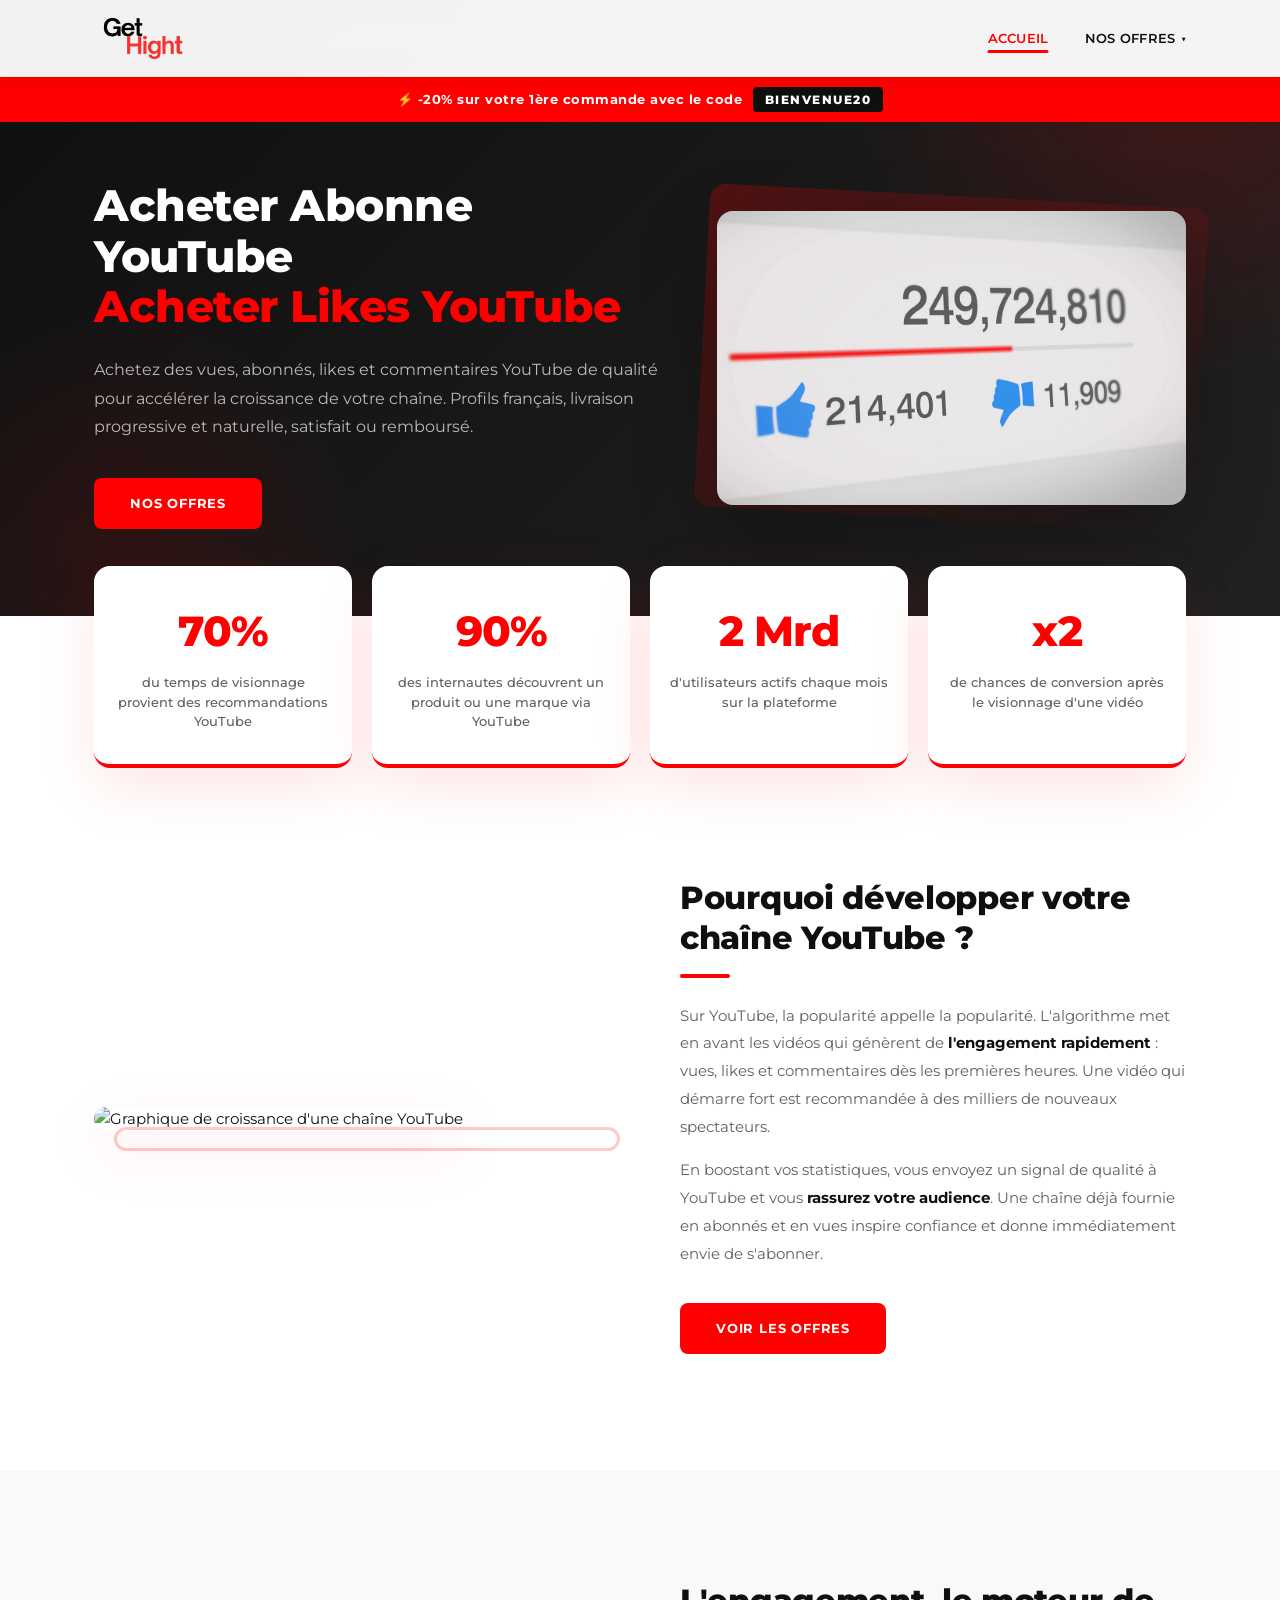
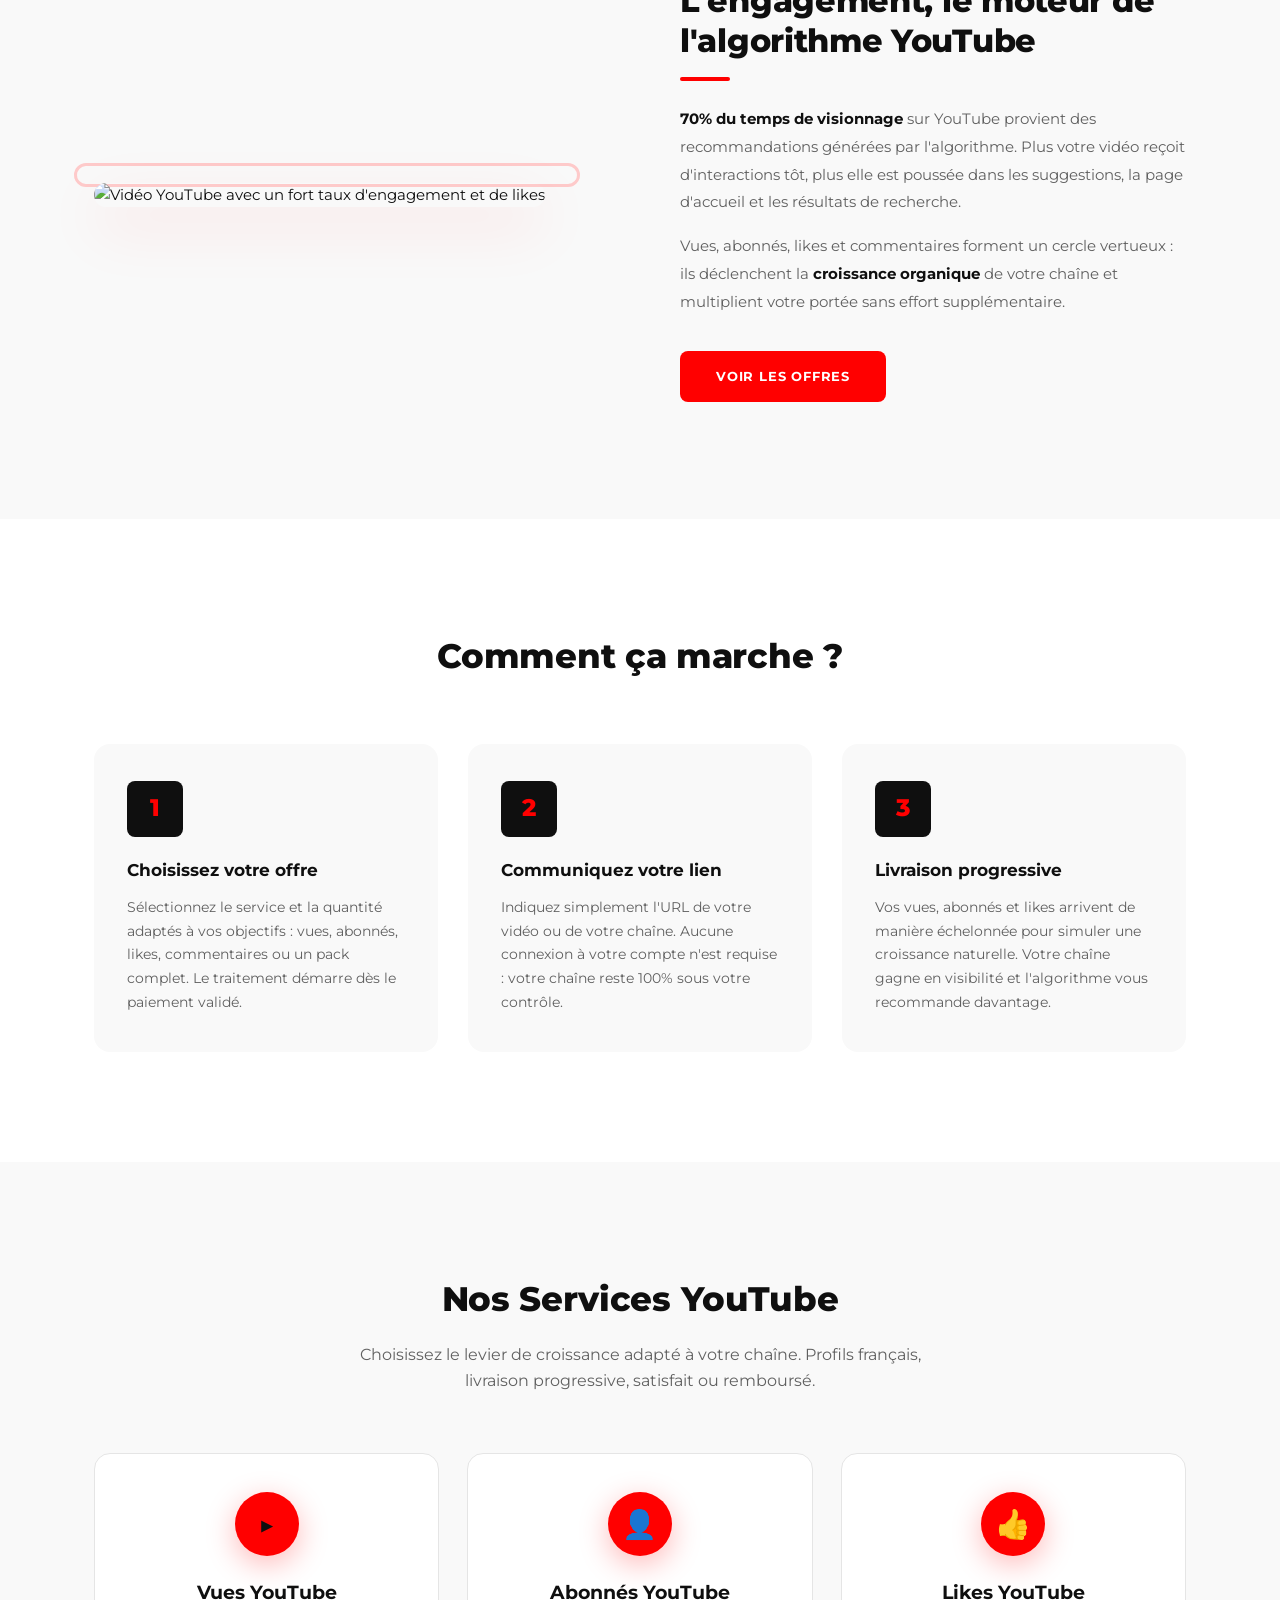
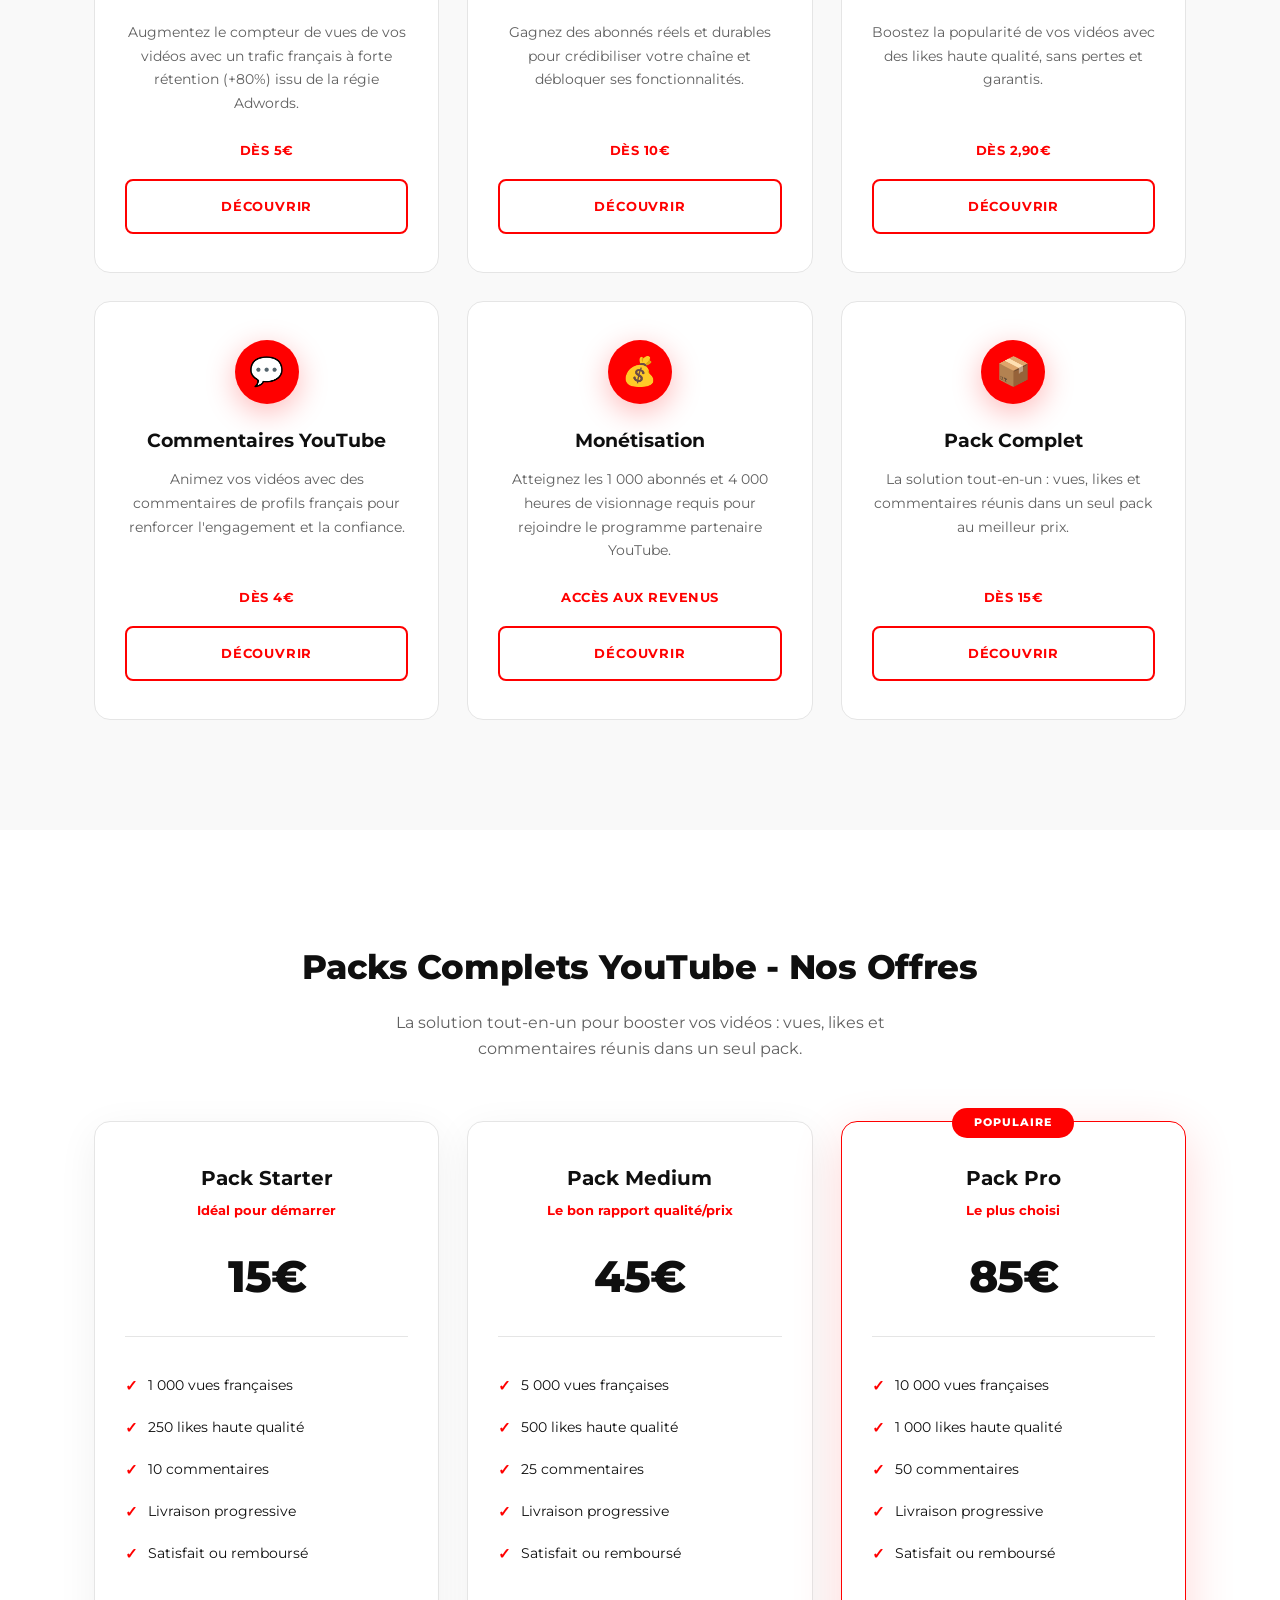
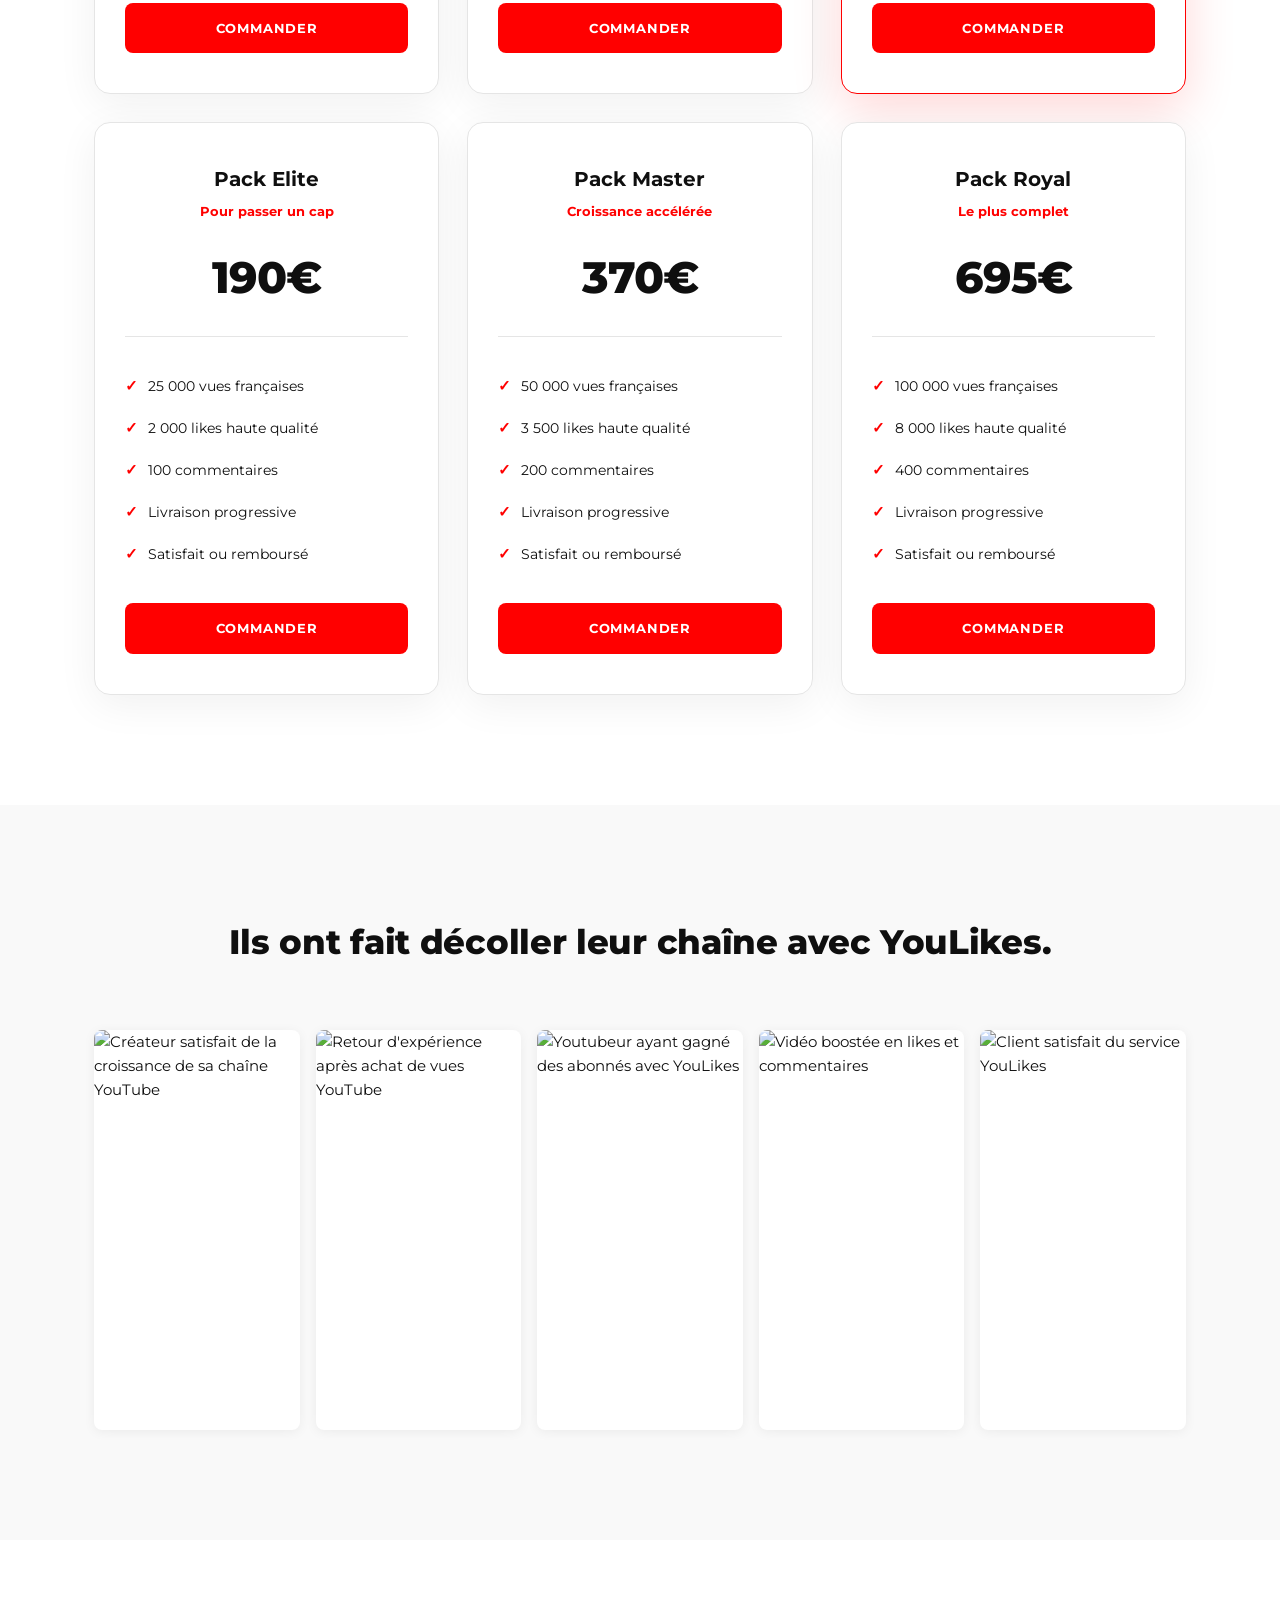
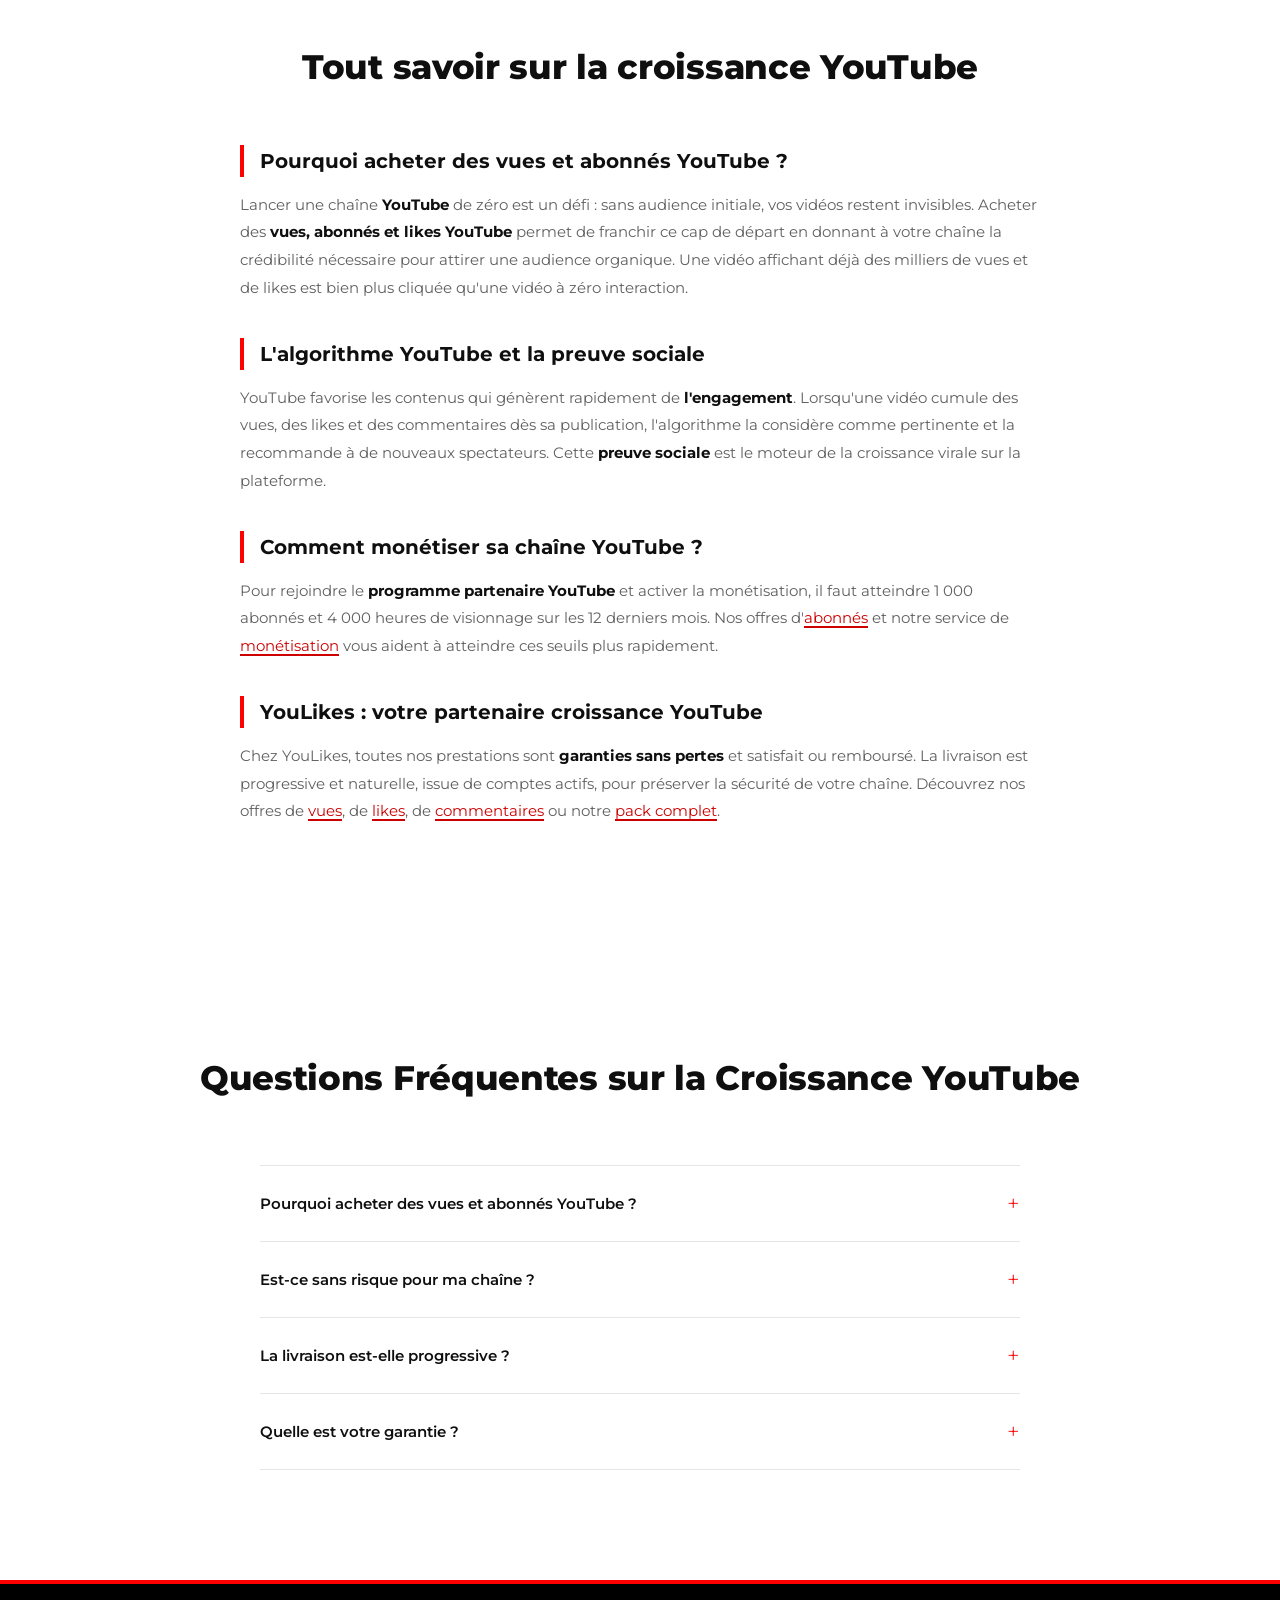
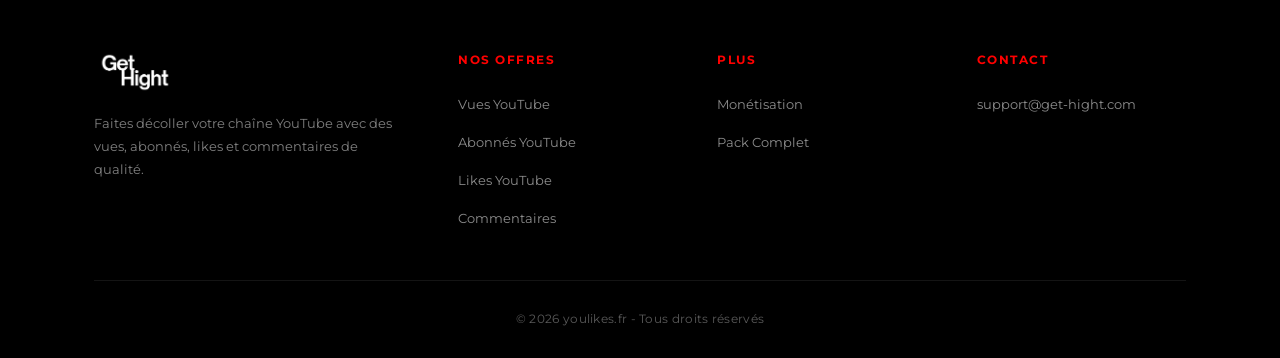
==== commit 914c211c: "SEO: titres et H1 (br) sur likes, heures-visionnage, monetisation, commentaires, index" ====
--- a/index.html
+++ b/index.html
@@ -4,7 +4,7 @@
     <meta charset="UTF-8">
     <meta name="viewport" content="width=device-width, initial-scale=1.0">
     <meta name="robots" content="index, follow">
-    <title>YouLikes - Acheter des Vues, Abonnés et Likes YouTube</title>
+    <title>Acheter Abonne YouTube - Acheter Likes YouTube</title>
     <meta name="description" content="Boostez votre chaîne YouTube avec des vues, abonnés, likes et commentaires de qualité. Profils français, livraison progressive, satisfait ou remboursé dès 2,90€.">
     <link rel="canonical" href="https://youlikes.fr/"/>
     <link rel="alternate" hreflang="fr-FR" href="https://youlikes.fr/"/>
@@ -105,7 +105,7 @@
                             "itemOffered": {
                                 "@type": "Service",
                                 "name": "acheter abonne youtube",
-                                "url": "https://youlikes.fr/acheter-des-abonnes-youtube.html"
+                                "url": "https://youlikes.fr/acheter-abonne-youtube.html"
                             }
                         },
                         {
@@ -113,7 +113,7 @@
                             "itemOffered": {
                                 "@type": "Service",
                                 "name": "achat abonne youtube",
-                                "url": "https://youlikes.fr/acheter-des-abonnes-youtube.html"
+                                "url": "https://youlikes.fr/acheter-abonne-youtube.html"
                             }
                         },
                         {
@@ -121,7 +121,7 @@
                             "itemOffered": {
                                 "@type": "Service",
                                 "name": "acheter des abonnés youtube",
-                                "url": "https://youlikes.fr/acheter-des-abonnes-youtube.html"
+                                "url": "https://youlikes.fr/acheter-abonne-youtube.html"
                             }
                         },
                         {
@@ -129,7 +129,7 @@
                             "itemOffered": {
                                 "@type": "Service",
                                 "name": "acheter abonnés youtube",
-                                "url": "https://youlikes.fr/acheter-des-abonnes-youtube.html"
+                                "url": "https://youlikes.fr/acheter-abonne-youtube.html"
                             }
                         },
                         {
@@ -137,7 +137,7 @@
                             "itemOffered": {
                                 "@type": "Service",
                                 "name": "acheter followers youtube",
-                                "url": "https://youlikes.fr/acheter-des-abonnes-youtube.html"
+                                "url": "https://youlikes.fr/acheter-abonne-youtube.html"
                             }
                         },
                         {
@@ -145,7 +145,7 @@
                             "itemOffered": {
                                 "@type": "Service",
                                 "name": "abonnés youtube pas cher",
-                                "url": "https://youlikes.fr/acheter-des-abonnes-youtube.html"
+                                "url": "https://youlikes.fr/acheter-abonne-youtube.html"
                             }
                         },
                         {
@@ -153,7 +153,7 @@
                             "itemOffered": {
                                 "@type": "Service",
                                 "name": "heure de visionnage youtube",
-                                "url": "https://youlikes.fr/monetiser-chaine-youtube.html"
+                                "url": "https://youlikes.fr/acheter-heures-visionnage-youtube.html"
                             }
                         },
                         {
@@ -161,7 +161,7 @@
                             "itemOffered": {
                                 "@type": "Service",
                                 "name": "monetisation youtube",
-                                "url": "https://youlikes.fr/monetiser-chaine-youtube.html"
+                                "url": "https://youlikes.fr/acheter-heures-visionnage-youtube.html"
                             }
                         },
                         {
@@ -169,7 +169,7 @@
                             "itemOffered": {
                                 "@type": "Service",
                                 "name": "monetisation chaine youtube",
-                                "url": "https://youlikes.fr/monetiser-chaine-youtube.html"
+                                "url": "https://youlikes.fr/acheter-heures-visionnage-youtube.html"
                             }
                         },
                         {
@@ -177,7 +177,7 @@
                             "itemOffered": {
                                 "@type": "Service",
                                 "name": "achat commentaire youtube",
-                                "url": "https://youlikes.fr/acheter-des-commentaires-youtube.html"
+                                "url": "https://youlikes.fr/acheter-commentaires-youtube.html"
                             }
                         },
                         {
@@ -185,7 +185,7 @@
                             "itemOffered": {
                                 "@type": "Service",
                                 "name": "acheter commentaires youtube",
-                                "url": "https://youlikes.fr/acheter-des-commentaires-youtube.html"
+                                "url": "https://youlikes.fr/acheter-commentaires-youtube.html"
                             }
                         }
                     ]
@@ -251,7 +251,7 @@
                                 "price": "15",
                                 "priceCurrency": "EUR",
                                 "availability": "https://schema.org/InStock",
-                                "url": "https://youlikes.fr/pack-complet-youtube.html"
+                                "url": "https://youlikes.fr/monetisation-youtube.html"
                             }
                         }
                     },
@@ -269,7 +269,7 @@
                                 "price": "45",
                                 "priceCurrency": "EUR",
                                 "availability": "https://schema.org/InStock",
-                                "url": "https://youlikes.fr/pack-complet-youtube.html"
+                                "url": "https://youlikes.fr/monetisation-youtube.html"
                             }
                         }
                     },
@@ -287,7 +287,7 @@
                                 "price": "85",
                                 "priceCurrency": "EUR",
                                 "availability": "https://schema.org/InStock",
-                                "url": "https://youlikes.fr/pack-complet-youtube.html"
+                                "url": "https://youlikes.fr/monetisation-youtube.html"
                             }
                         }
                     },
@@ -305,7 +305,7 @@
                                 "price": "190",
                                 "priceCurrency": "EUR",
                                 "availability": "https://schema.org/InStock",
-                                "url": "https://youlikes.fr/pack-complet-youtube.html"
+                                "url": "https://youlikes.fr/monetisation-youtube.html"
                             }
                         }
                     },
@@ -323,7 +323,7 @@
                                 "price": "370",
                                 "priceCurrency": "EUR",
                                 "availability": "https://schema.org/InStock",
-                                "url": "https://youlikes.fr/pack-complet-youtube.html"
+                                "url": "https://youlikes.fr/monetisation-youtube.html"
                             }
                         }
                     },
@@ -341,7 +341,7 @@
                                 "price": "695",
                                 "priceCurrency": "EUR",
                                 "availability": "https://schema.org/InStock",
-                                "url": "https://youlikes.fr/pack-complet-youtube.html"
+                                "url": "https://youlikes.fr/monetisation-youtube.html"
                             }
                         }
                     }
@@ -364,11 +364,11 @@
                         <a href="#" class="nav-link">Nos Offres <span class="dropdown-arrow">▼</span></a>
                         <div class="dropdown-menu">
                             <a href="https://youlikes.fr/acheter-des-vues-youtube.html">Vues YouTube</a>
-                            <a href="https://youlikes.fr/acheter-des-abonnes-youtube.html">Abonnés YouTube</a>
+                            <a href="https://youlikes.fr/acheter-abonne-youtube.html">Abonnés YouTube</a>
                             <a href="https://youlikes.fr/acheter-des-likes-youtube.html">Likes YouTube</a>
-                            <a href="https://youlikes.fr/acheter-des-commentaires-youtube.html">Commentaires YouTube</a>
-                            <a href="https://youlikes.fr/monetiser-chaine-youtube.html">Monétisation</a>
-                            <a href="https://youlikes.fr/pack-complet-youtube.html">Pack Complet</a>
+                            <a href="https://youlikes.fr/acheter-commentaires-youtube.html">Commentaires YouTube</a>
+                            <a href="https://youlikes.fr/acheter-heures-visionnage-youtube.html">Monétisation</a>
+                            <a href="https://youlikes.fr/monetisation-youtube.html">Pack Complet</a>
                         </div>
                     </li>
                 </ul>
@@ -385,7 +385,7 @@
     <section id="accueil" class="hero">
         <div class="container">
             <div class="hero-content">
-                <h1>Boostez votre chaîne <span class="highlight">YouTube</span> dès aujourd'hui</h1>
+                <h1>Acheter Abonne YouTube<br><span class="highlight">Acheter Likes YouTube</span></h1>
                 <p class="hero-subtitle">Achetez des vues, abonnés, likes et commentaires YouTube de qualité pour accélérer la croissance de votre chaîne. Profils français, livraison progressive et naturelle, satisfait ou remboursé.</p>
                 <a href="#services" class="btn btn-primary" title="acheter vues youtube">Nos Offres</a>
             </div>
@@ -490,7 +490,7 @@
                     <h3>Abonnés YouTube</h3>
                     <p>Gagnez des abonnés réels et durables pour crédibiliser votre chaîne et débloquer ses fonctionnalités.</p>
                     <div class="service-price">Dès 10€</div>
-                    <a href="https://youlikes.fr/acheter-des-abonnes-youtube.html" class="btn btn-outline">Découvrir</a>
+                    <a href="https://youlikes.fr/acheter-abonne-youtube.html" class="btn btn-outline">Découvrir</a>
                 </div>
                 <div class="service-card">
                     <div class="service-icon">👍</div>
@@ -504,21 +504,21 @@
                     <h3>Commentaires YouTube</h3>
                     <p>Animez vos vidéos avec des commentaires de profils français pour renforcer l'engagement et la confiance.</p>
                     <div class="service-price">Dès 4€</div>
-                    <a href="https://youlikes.fr/acheter-des-commentaires-youtube.html" class="btn btn-outline">Découvrir</a>
+                    <a href="https://youlikes.fr/acheter-commentaires-youtube.html" class="btn btn-outline">Découvrir</a>
                 </div>
                 <div class="service-card">
                     <div class="service-icon">💰</div>
                     <h3>Monétisation</h3>
                     <p>Atteignez les 1 000 abonnés et 4 000 heures de visionnage requis pour rejoindre le programme partenaire YouTube.</p>
                     <div class="service-price">Accès aux revenus</div>
-                    <a href="https://youlikes.fr/monetiser-chaine-youtube.html" class="btn btn-outline">Découvrir</a>
+                    <a href="https://youlikes.fr/acheter-heures-visionnage-youtube.html" class="btn btn-outline">Découvrir</a>
                 </div>
                 <div class="service-card">
                     <div class="service-icon">📦</div>
                     <h3>Pack Complet</h3>
                     <p>La solution tout-en-un : vues, likes et commentaires réunis dans un seul pack au meilleur prix.</p>
                     <div class="service-price">Dès 15€</div>
-                    <a href="https://youlikes.fr/pack-complet-youtube.html" class="btn btn-outline">Découvrir</a>
+                    <a href="https://youlikes.fr/monetisation-youtube.html" class="btn btn-outline">Découvrir</a>
                 </div>
             </div>
         </div>
@@ -640,10 +640,10 @@
                 <p>YouTube favorise les contenus qui génèrent rapidement de <strong>l'engagement</strong>. Lorsqu'une vidéo cumule des vues, des likes et des commentaires dès sa publication, l'algorithme la considère comme pertinente et la recommande à de nouveaux spectateurs. Cette <strong>preuve sociale</strong> est le moteur de la croissance virale sur la plateforme.</p>
 
                 <h3>Comment monétiser sa chaîne YouTube ?</h3>
-                <p>Pour rejoindre le <strong>programme partenaire YouTube</strong> et activer la monétisation, il faut atteindre 1 000 abonnés et 4 000 heures de visionnage sur les 12 derniers mois. Nos offres d'<a href="https://youlikes.fr/acheter-des-abonnes-youtube.html">abonnés</a> et notre service de <a href="https://youlikes.fr/monetiser-chaine-youtube.html">monétisation</a> vous aident à atteindre ces seuils plus rapidement.</p>
+                <p>Pour rejoindre le <strong>programme partenaire YouTube</strong> et activer la monétisation, il faut atteindre 1 000 abonnés et 4 000 heures de visionnage sur les 12 derniers mois. Nos offres d'<a href="https://youlikes.fr/acheter-abonne-youtube.html">abonnés</a> et notre service de <a href="https://youlikes.fr/acheter-heures-visionnage-youtube.html">monétisation</a> vous aident à atteindre ces seuils plus rapidement.</p>
 
                 <h3>YouLikes : votre partenaire croissance YouTube</h3>
-                <p>Chez YouLikes, toutes nos prestations sont <strong>garanties sans pertes</strong> et satisfait ou remboursé. La livraison est progressive et naturelle, issue de comptes actifs, pour préserver la sécurité de votre chaîne. Découvrez nos offres de <a href="https://youlikes.fr/acheter-des-vues-youtube.html">vues</a>, de <a href="https://youlikes.fr/acheter-des-likes-youtube.html">likes</a>, de <a href="https://youlikes.fr/acheter-des-commentaires-youtube.html">commentaires</a> ou notre <a href="https://youlikes.fr/pack-complet-youtube.html">pack complet</a>.</p>
+                <p>Chez YouLikes, toutes nos prestations sont <strong>garanties sans pertes</strong> et satisfait ou remboursé. La livraison est progressive et naturelle, issue de comptes actifs, pour préserver la sécurité de votre chaîne. Découvrez nos offres de <a href="https://youlikes.fr/acheter-des-vues-youtube.html">vues</a>, de <a href="https://youlikes.fr/acheter-des-likes-youtube.html">likes</a>, de <a href="https://youlikes.fr/acheter-commentaires-youtube.html">commentaires</a> ou notre <a href="https://youlikes.fr/monetisation-youtube.html">pack complet</a>.</p>
             </div>
         </div>
     </section>
@@ -705,16 +705,16 @@
                     <h4>Nos Offres</h4>
                     <ul>
                         <li><a href="https://youlikes.fr/acheter-des-vues-youtube.html">Vues YouTube</a></li>
-                        <li><a href="https://youlikes.fr/acheter-des-abonnes-youtube.html">Abonnés YouTube</a></li>
+                        <li><a href="https://youlikes.fr/acheter-abonne-youtube.html">Abonnés YouTube</a></li>
                         <li><a href="https://youlikes.fr/acheter-des-likes-youtube.html">Likes YouTube</a></li>
-                        <li><a href="https://youlikes.fr/acheter-des-commentaires-youtube.html">Commentaires</a></li>
+                        <li><a href="https://youlikes.fr/acheter-commentaires-youtube.html">Commentaires</a></li>
                     </ul>
                 </div>
                 <div class="footer-links">
                     <h4>Plus</h4>
                     <ul>
-                        <li><a href="https://youlikes.fr/monetiser-chaine-youtube.html">Monétisation</a></li>
-                        <li><a href="https://youlikes.fr/pack-complet-youtube.html">Pack Complet</a></li>
+                        <li><a href="https://youlikes.fr/acheter-heures-visionnage-youtube.html">Monétisation</a></li>
+                        <li><a href="https://youlikes.fr/monetisation-youtube.html">Pack Complet</a></li>
                     </ul>
                 </div>
                 <div class="footer-links">
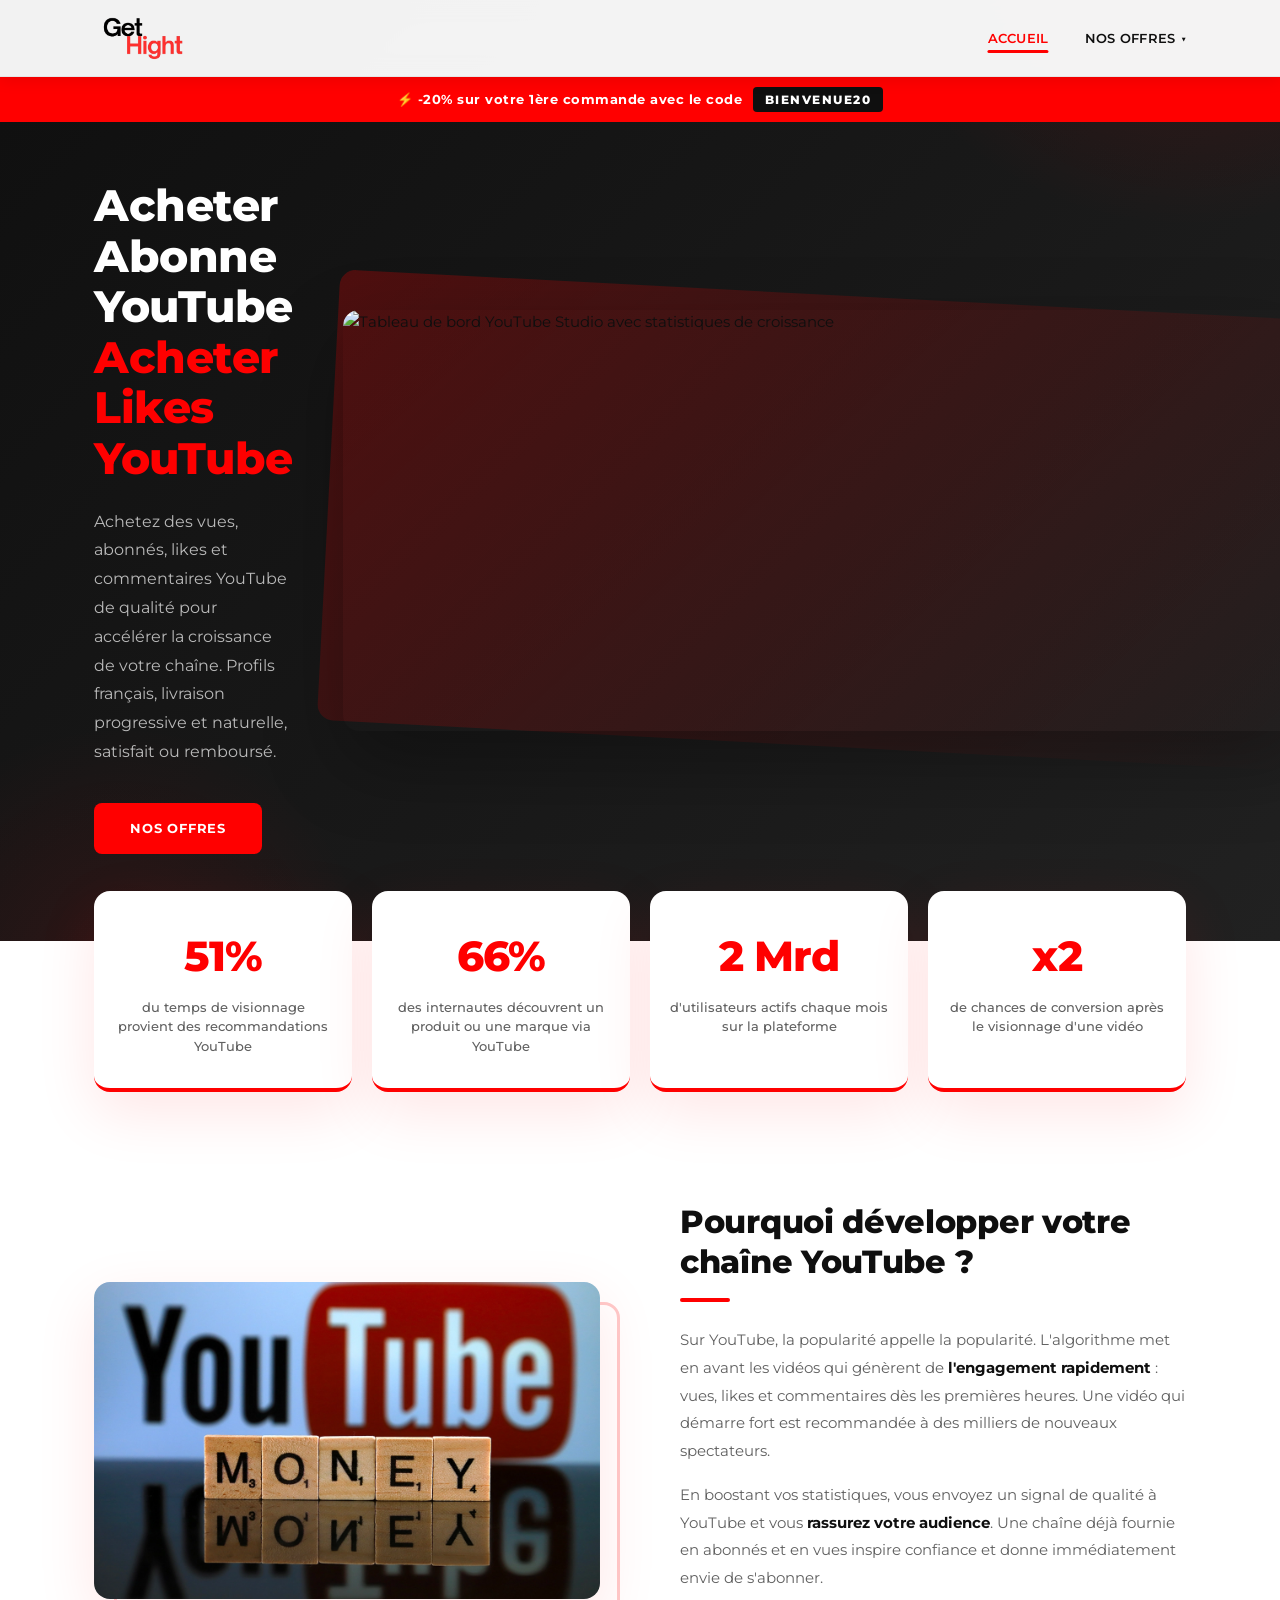
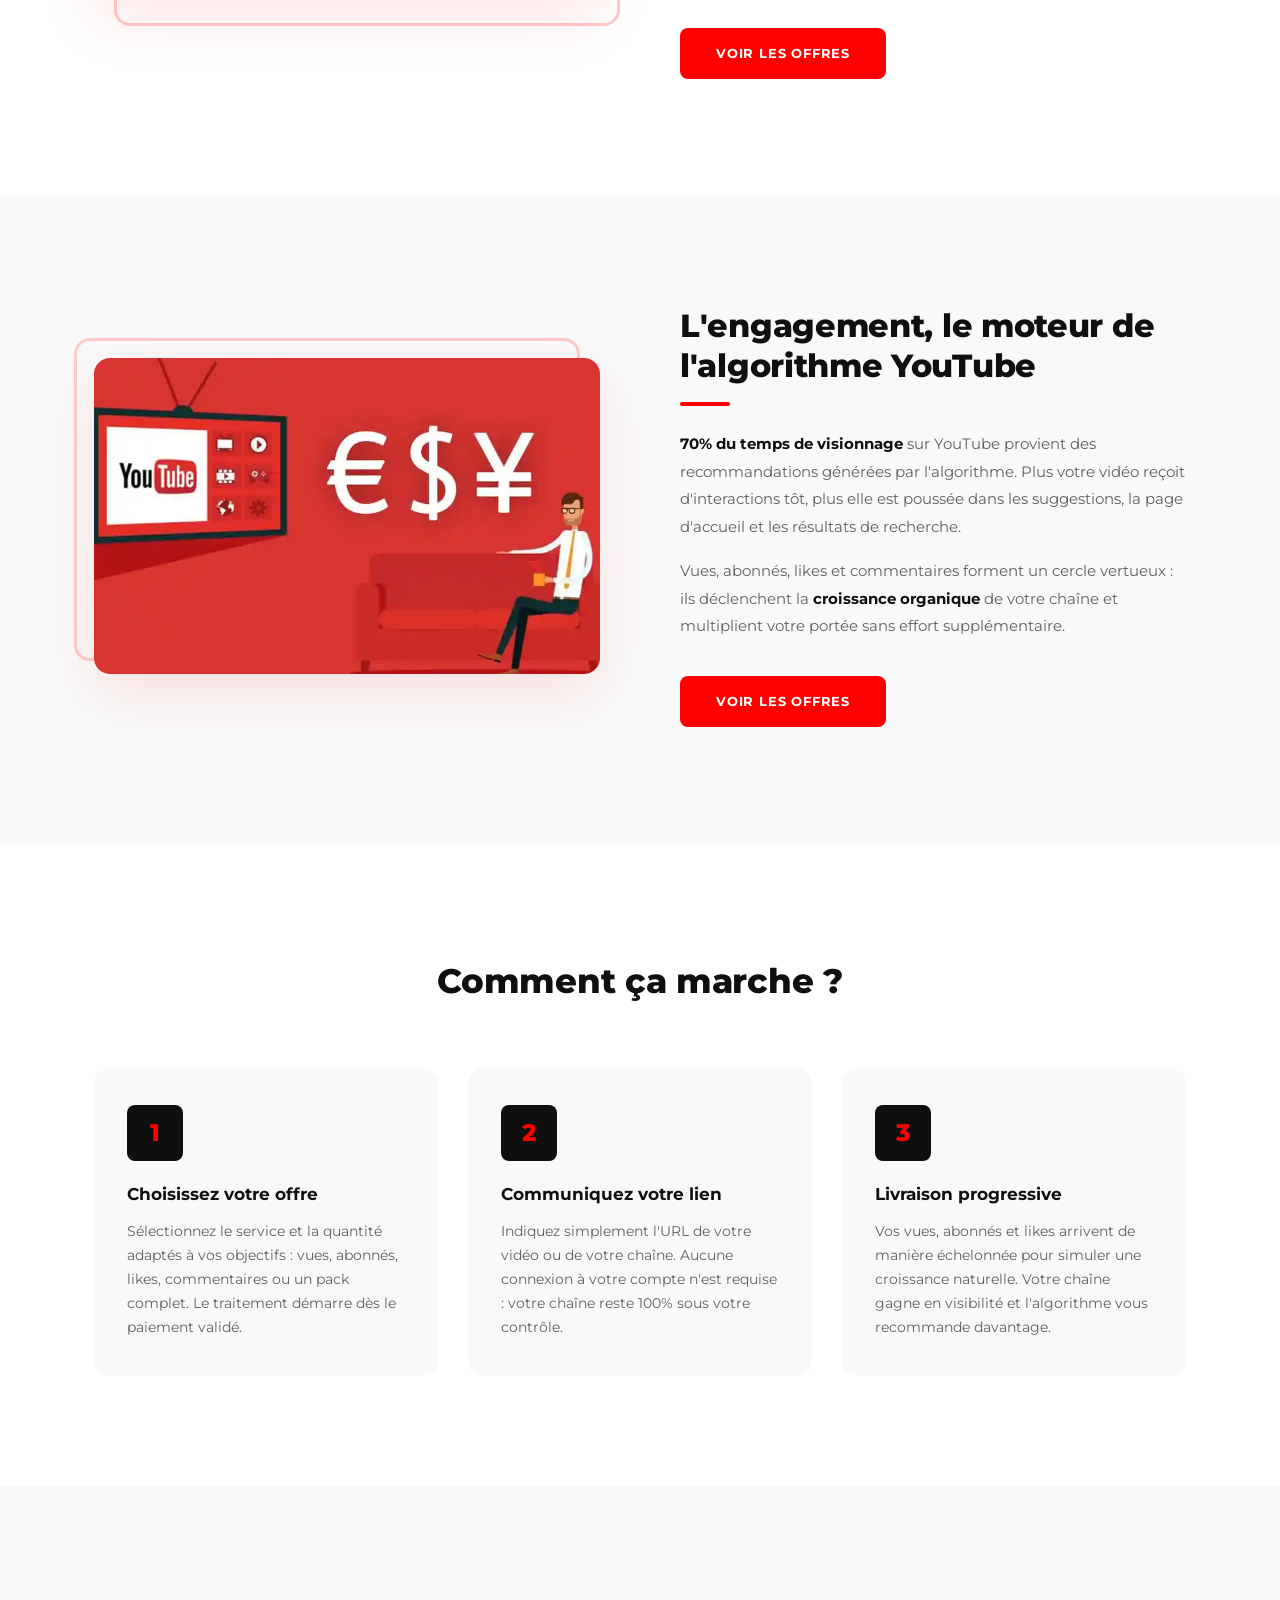
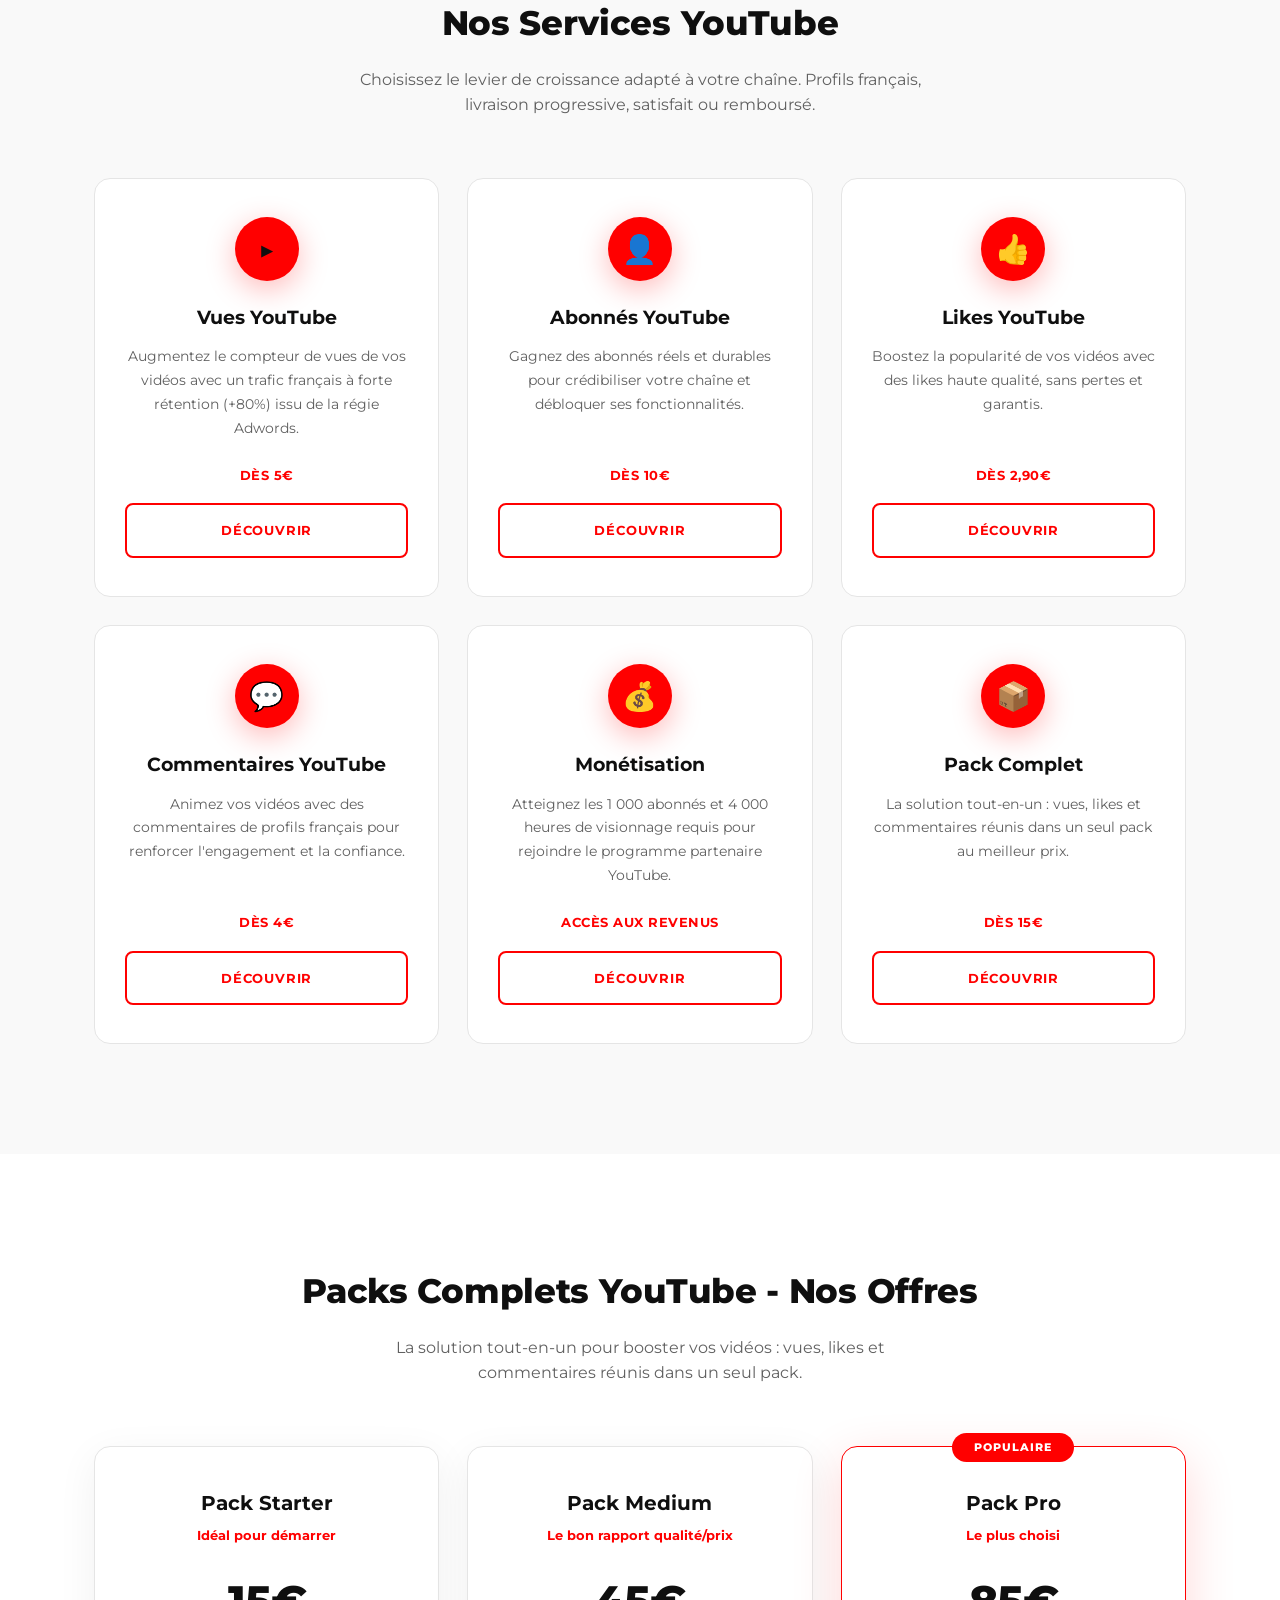
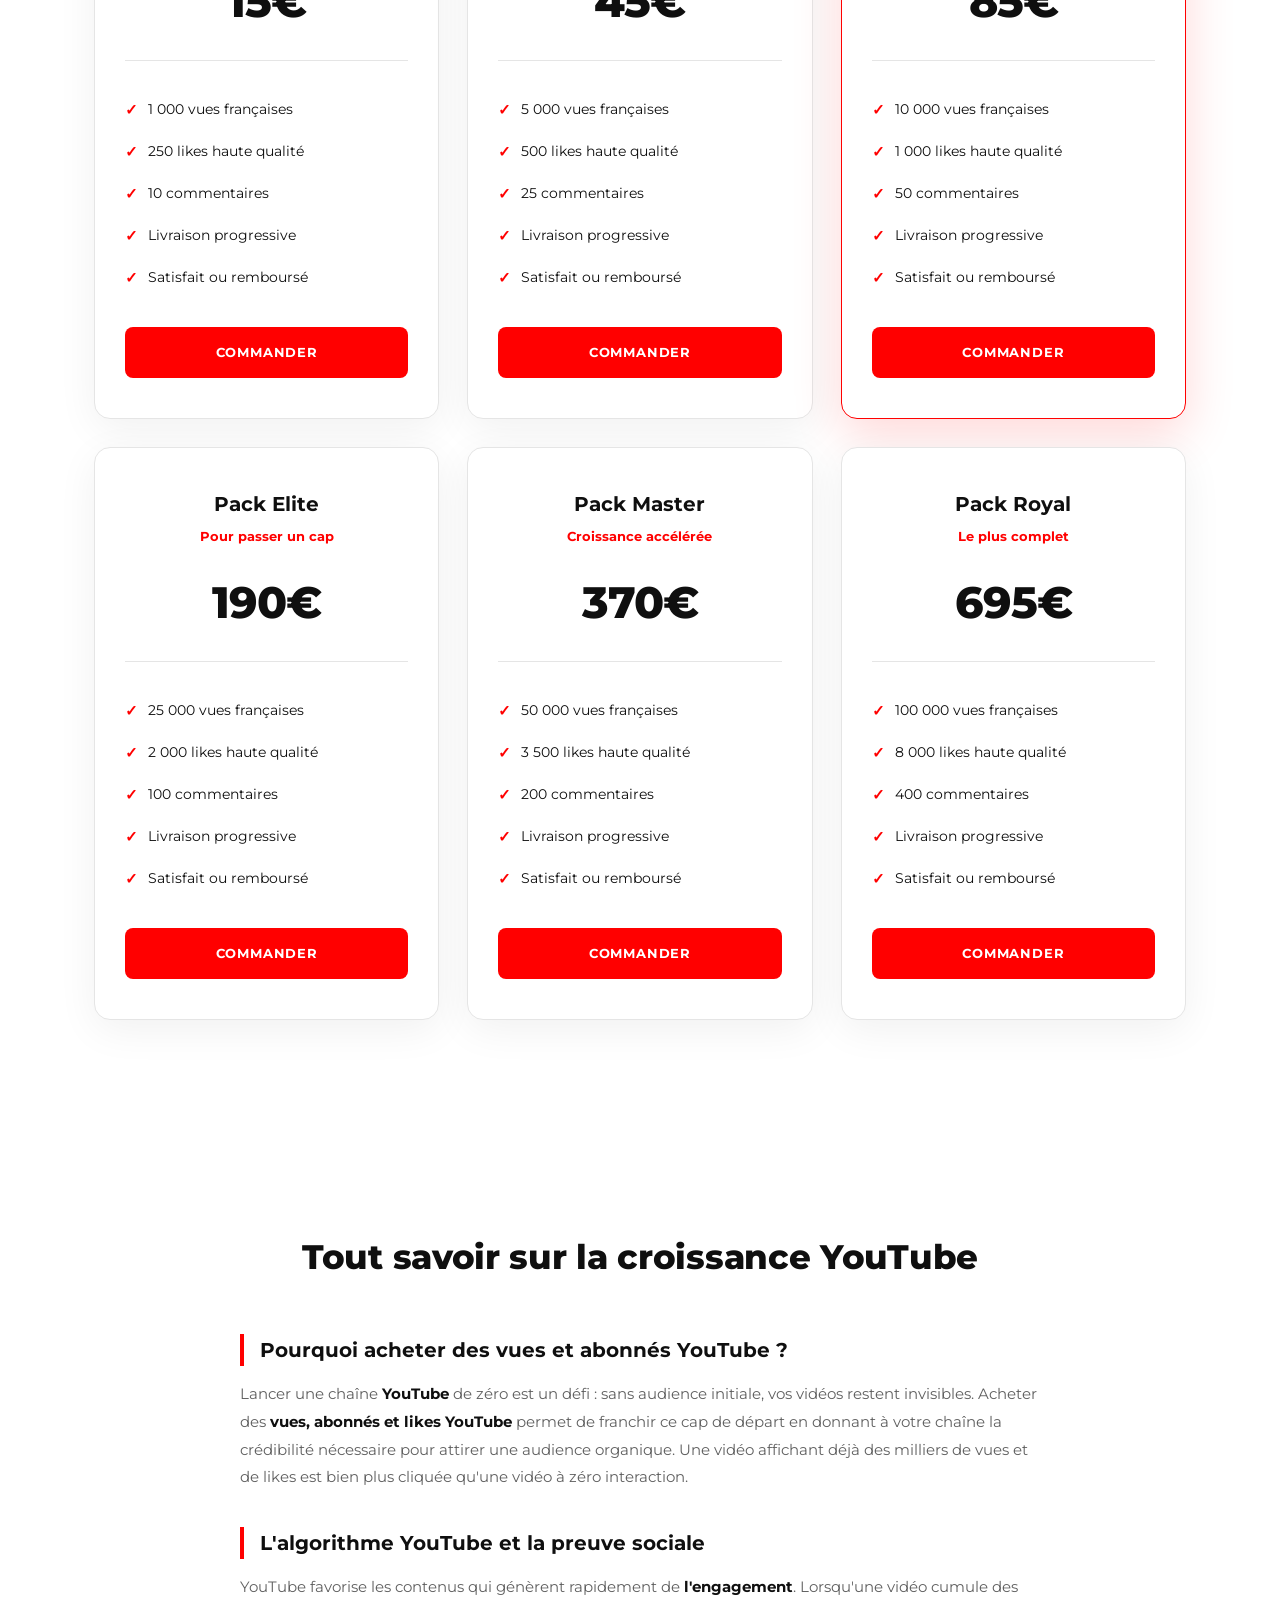
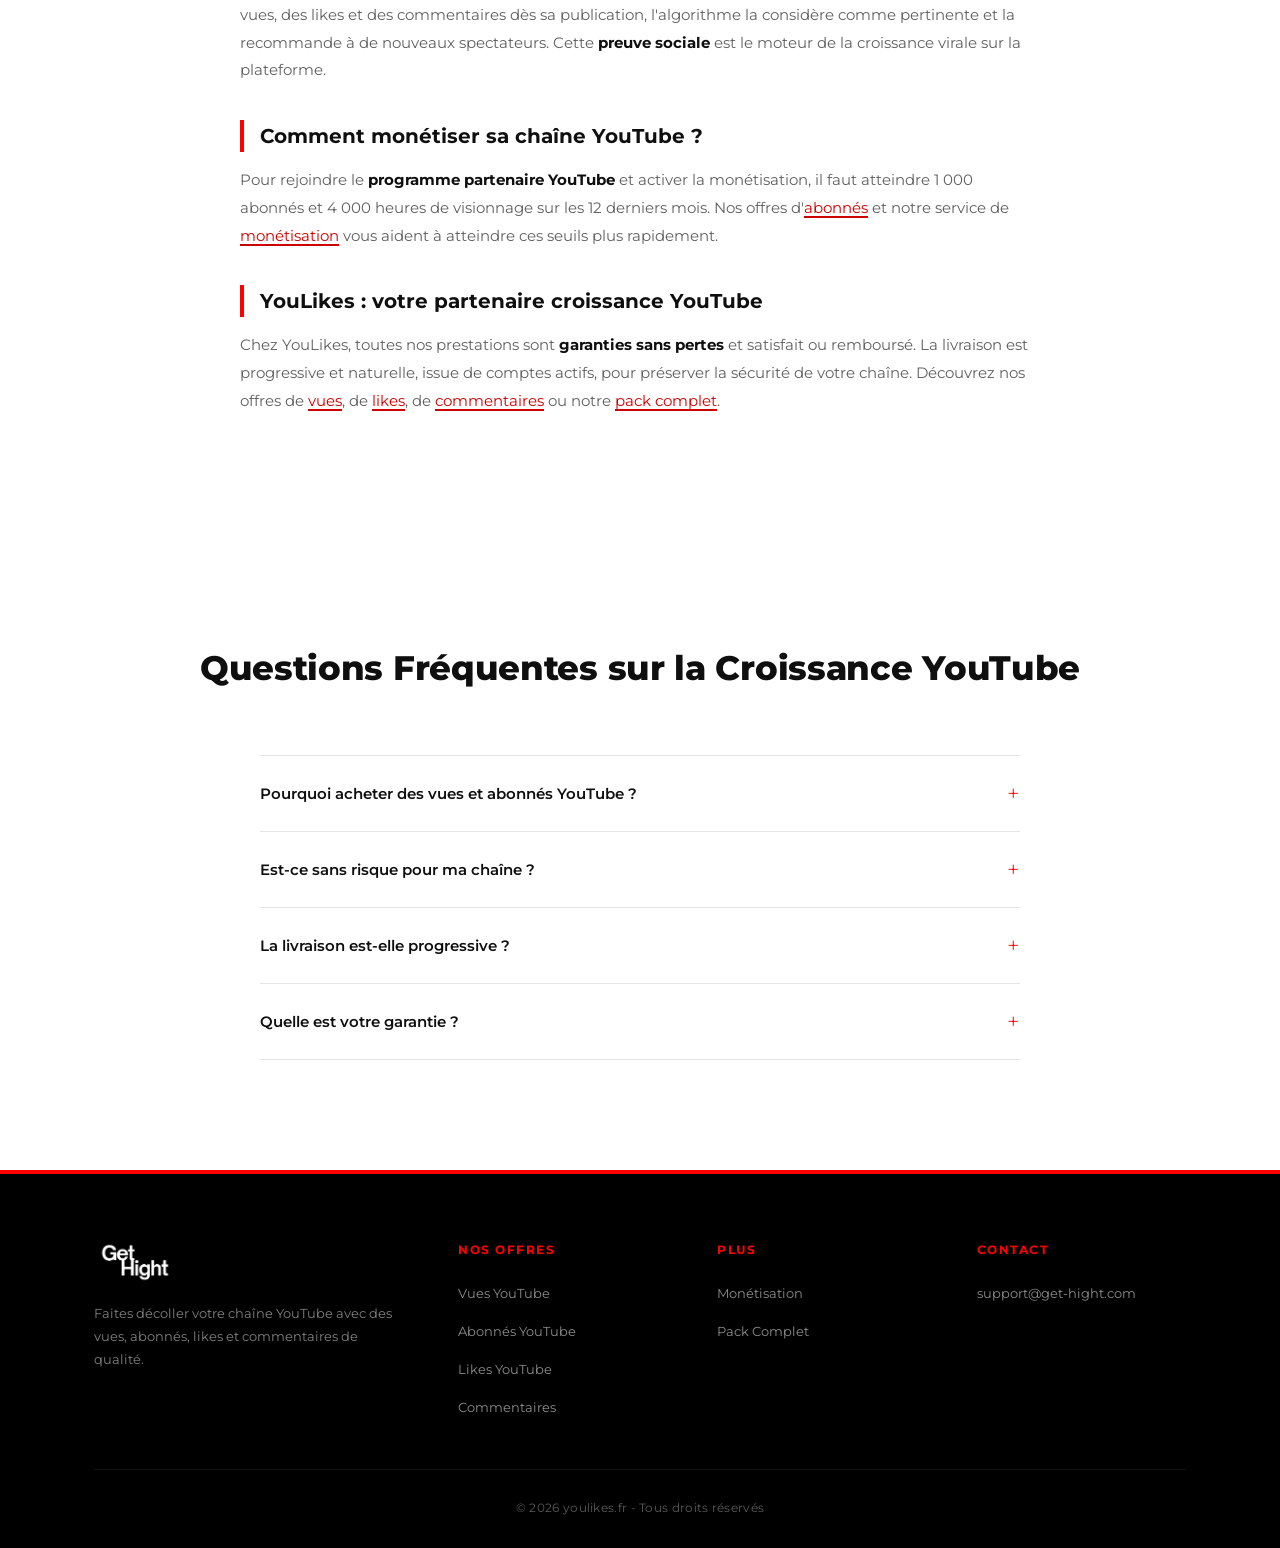
==== commit 5848c453: "Images: fix casse hero, credibilite=images monetisation, retire temoignages (pas de captures)" ====
--- a/index.html
+++ b/index.html
@@ -25,14 +25,14 @@
     <meta property="og:url" content="https://youlikes.fr/">
     <meta property="og:title" content="YouLikes - Acheter des Vues, Abonnés et Likes YouTube">
     <meta property="og:description" content="Boostez votre chaîne YouTube avec des vues, abonnés, likes et commentaires de qualité. Profils français, livraison progressive.">
-    <meta property="og:image" content="https://youlikes.fr/YouTube-compteur-de-vues-en-temps-reel.webp">
+    <meta property="og:image" content="https://youlikes.fr/youtube-compteur-de-vues-en-temps-reel.webp">
     <meta property="og:locale" content="fr_FR">
     <meta property="og:site_name" content="YouLikes">
 
     <meta name="twitter:card" content="summary_large_image">
     <meta name="twitter:title" content="YouLikes - Acheter des Vues, Abonnés et Likes YouTube">
     <meta name="twitter:description" content="Boostez votre chaîne YouTube avec des vues, abonnés, likes et commentaires de qualité. Profils français, livraison progressive.">
-    <meta name="twitter:image" content="https://youlikes.fr/YouTube-compteur-de-vues-en-temps-reel.webp">
+    <meta name="twitter:image" content="https://youlikes.fr/youtube-compteur-de-vues-en-temps-reel.webp">
 
     <script type="application/ld+json">
     {
@@ -43,7 +43,7 @@
                 "name": "YouLikes",
                 "url": "https://youlikes.fr",
                 "logo": "https://youlikes.fr/get-hight.webp",
-                "image": "https://youlikes.fr/YouTube-compteur-de-vues-en-temps-reel.webp",
+                "image": "https://youlikes.fr/youtube-compteur-de-vues-en-temps-reel.webp",
                 "description": "Service d'achat de vues, abonnés, likes et commentaires YouTube pour développer votre chaîne et accélérer sa croissance.",
                 "email": "support@get-hight.com",
                 "areaServed": {
@@ -244,7 +244,7 @@
                             "@type": "Product",
                             "name": "Pack Starter YouTube",
                             "description": "1 000 vues françaises, 250 likes haute qualité et 10 commentaires. Livraison progressive, satisfait ou remboursé.",
-                            "image": "https://youlikes.fr/YouTube-compteur-de-vues-en-temps-reel.webp",
+                            "image": "https://youlikes.fr/youtube-compteur-de-vues-en-temps-reel.webp",
                             "brand": { "@type": "Brand", "name": "YouLikes" },
                             "offers": {
                                 "@type": "Offer",
@@ -262,7 +262,7 @@
                             "@type": "Product",
                             "name": "Pack Medium YouTube",
                             "description": "5 000 vues françaises, 500 likes haute qualité et 25 commentaires. Livraison progressive, satisfait ou remboursé.",
-                            "image": "https://youlikes.fr/YouTube-compteur-de-vues-en-temps-reel.webp",
+                            "image": "https://youlikes.fr/youtube-compteur-de-vues-en-temps-reel.webp",
                             "brand": { "@type": "Brand", "name": "YouLikes" },
                             "offers": {
                                 "@type": "Offer",
@@ -280,7 +280,7 @@
                             "@type": "Product",
                             "name": "Pack Pro YouTube",
                             "description": "10 000 vues françaises, 1 000 likes haute qualité et 50 commentaires. Livraison progressive, satisfait ou remboursé.",
-                            "image": "https://youlikes.fr/YouTube-compteur-de-vues-en-temps-reel.webp",
+                            "image": "https://youlikes.fr/youtube-compteur-de-vues-en-temps-reel.webp",
                             "brand": { "@type": "Brand", "name": "YouLikes" },
                             "offers": {
                                 "@type": "Offer",
@@ -298,7 +298,7 @@
                             "@type": "Product",
                             "name": "Pack Elite YouTube",
                             "description": "25 000 vues françaises, 2 000 likes haute qualité et 100 commentaires. Livraison progressive, satisfait ou remboursé.",
-                            "image": "https://youlikes.fr/YouTube-compteur-de-vues-en-temps-reel.webp",
+                            "image": "https://youlikes.fr/youtube-compteur-de-vues-en-temps-reel.webp",
                             "brand": { "@type": "Brand", "name": "YouLikes" },
                             "offers": {
                                 "@type": "Offer",
@@ -316,7 +316,7 @@
                             "@type": "Product",
                             "name": "Pack Master YouTube",
                             "description": "50 000 vues françaises, 3 500 likes haute qualité et 200 commentaires. Livraison progressive, satisfait ou remboursé.",
-                            "image": "https://youlikes.fr/YouTube-compteur-de-vues-en-temps-reel.webp",
+                            "image": "https://youlikes.fr/youtube-compteur-de-vues-en-temps-reel.webp",
                             "brand": { "@type": "Brand", "name": "YouLikes" },
                             "offers": {
                                 "@type": "Offer",
@@ -334,7 +334,7 @@
                             "@type": "Product",
                             "name": "Pack Royal YouTube",
                             "description": "100 000 vues françaises, 8 000 likes haute qualité et 400 commentaires. Livraison progressive, satisfait ou remboursé.",
-                            "image": "https://youlikes.fr/YouTube-compteur-de-vues-en-temps-reel.webp",
+                            "image": "https://youlikes.fr/youtube-compteur-de-vues-en-temps-reel.webp",
                             "brand": { "@type": "Brand", "name": "YouLikes" },
                             "offers": {
                                 "@type": "Offer",
@@ -390,7 +390,7 @@
                 <a href="#services" class="btn btn-primary" title="acheter vues youtube">Nos Offres</a>
             </div>
             <div class="hero-image">
-                <img src="YouTube-compteur-de-vues-en-temps-reel.webp" alt="Tableau de bord YouTube Studio avec statistiques de croissance" title="Booster sa chaîne YouTube" width="964" height="421" class="hero-img" loading="eager">
+                <img src="youtube-compteur-de-vues-en-temps-reel.webp" alt="Tableau de bord YouTube Studio avec statistiques de croissance" title="Booster sa chaîne YouTube" width="964" height="421" class="hero-img" loading="eager">
             </div>
         </div>
     </section>
@@ -419,7 +419,7 @@
     <section class="credibility">
         <div class="container">
             <div class="credibility-image">
-                <img src="youtube-croissance.webp" alt="Graphique de croissance d'une chaîne YouTube" title="Pourquoi développer sa chaîne YouTube" width="601" height="791" class="credibility-img" loading="lazy">
+                <img src="youtube-monetisation-systeme.webp" alt="Graphique de croissance d'une chaîne YouTube" title="Pourquoi développer sa chaîne YouTube" width="601" height="791" class="credibility-img" loading="lazy">
             </div>
             <div class="credibility-content">
                 <h2>Pourquoi développer votre chaîne YouTube ?</h2>
@@ -439,7 +439,7 @@
                 <a href="#services" class="btn btn-primary" title="acheter abonnes youtube">Voir les offres</a>
             </div>
             <div class="credibility-image">
-                <img src="youtube-engagement.webp" alt="Vidéo YouTube avec un fort taux d'engagement et de likes" title="Engagement et likes YouTube" width="900" height="600" class="credibility-img" loading="lazy">
+                <img src="youtube-monetisation-videos.webp" alt="Vidéo YouTube avec un fort taux d'engagement et de likes" title="Engagement et likes YouTube" width="900" height="600" class="credibility-img" loading="lazy">
             </div>
         </div>
     </section>
@@ -606,29 +606,6 @@
         </div>
     </section>
 
-    <section class="testimonials">
-        <div class="container">
-            <h2 class="section-title">Ils ont fait décoller leur chaîne avec YouLikes.</h2>
-            <div class="testimonials-grid">
-                <div class="testimonial-card">
-                    <img src="temoignage-youtube-1.webp" alt="Créateur satisfait de la croissance de sa chaîne YouTube" title="Témoignage client YouLikes" width="768" height="1496" class="testimonial-img" loading="lazy">
-                </div>
-                <div class="testimonial-card">
-                    <img src="temoignage-youtube-2.webp" alt="Retour d'expérience après achat de vues YouTube" title="Résultat client vues YouTube" width="768" height="1496" class="testimonial-img" loading="lazy">
-                </div>
-                <div class="testimonial-card">
-                    <img src="temoignage-youtube-3.webp" alt="Youtubeur ayant gagné des abonnés avec YouLikes" title="Gain d'abonnés YouTube" width="768" height="1496" class="testimonial-img" loading="lazy">
-                </div>
-                <div class="testimonial-card">
-                    <img src="temoignage-youtube-4.webp" alt="Vidéo boostée en likes et commentaires" title="Likes et commentaires YouTube" width="768" height="1496" class="testimonial-img" loading="lazy">
-                </div>
-                <div class="testimonial-card">
-                    <img src="temoignage-youtube-5.webp" alt="Client satisfait du service YouLikes" title="Client satisfait YouLikes" width="768" height="1496" class="testimonial-img" loading="lazy">
-                </div>
-            </div>
-        </div>
-    </section>
-
     <section class="seo-content">
         <div class="container">
             <h2 class="section-title">Tout savoir sur la croissance YouTube</h2>
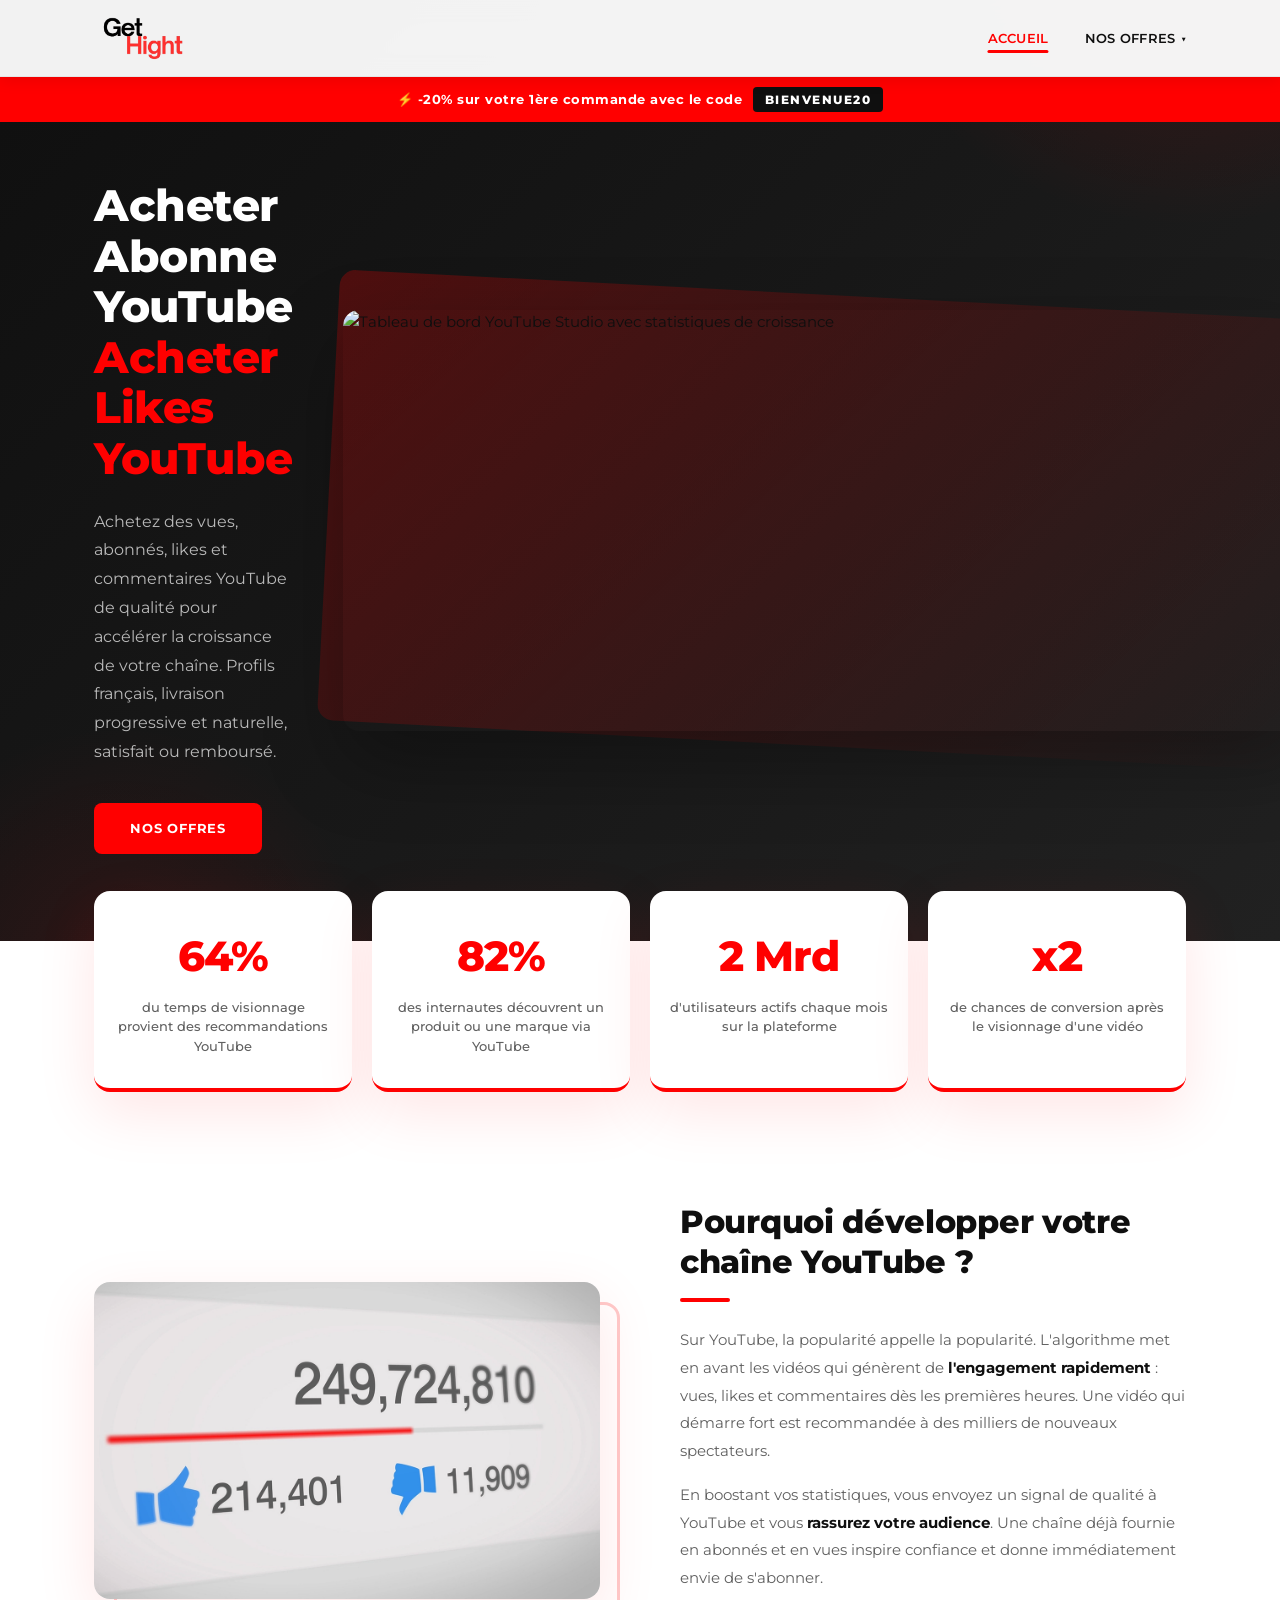
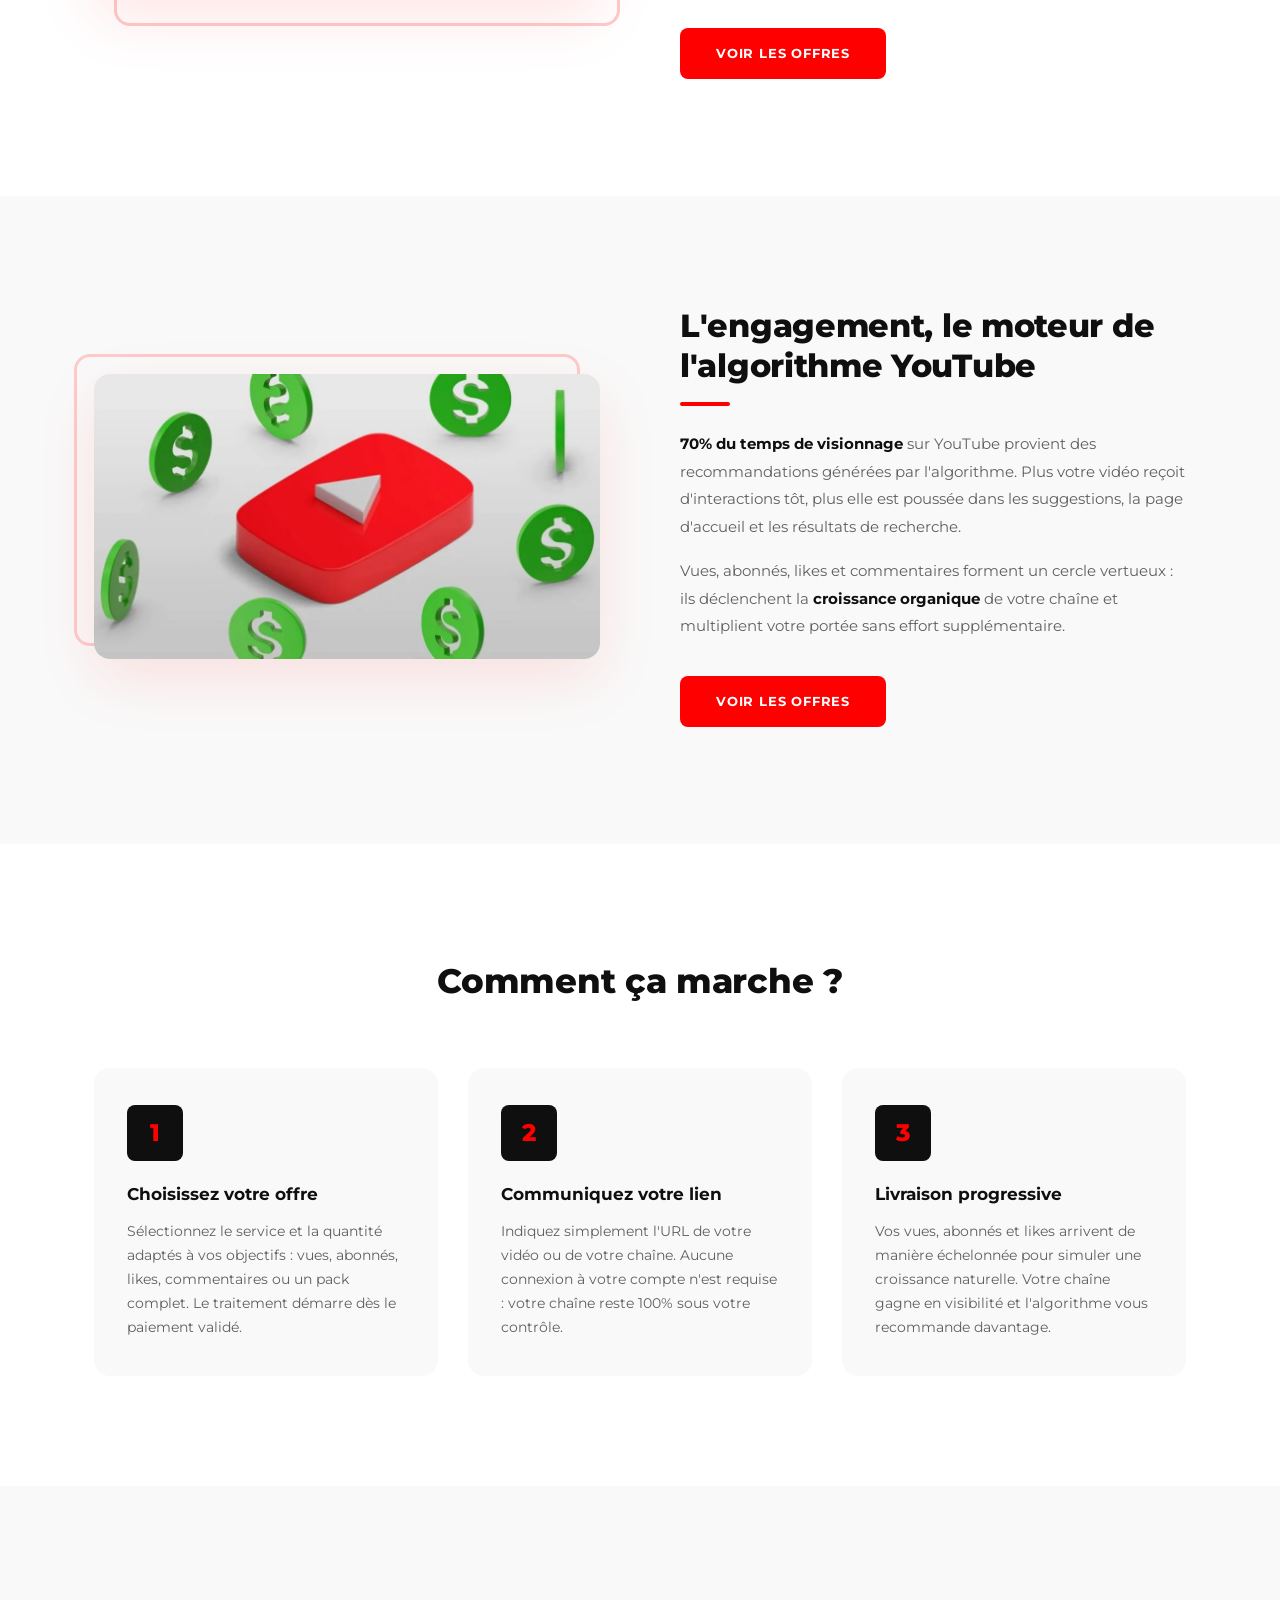
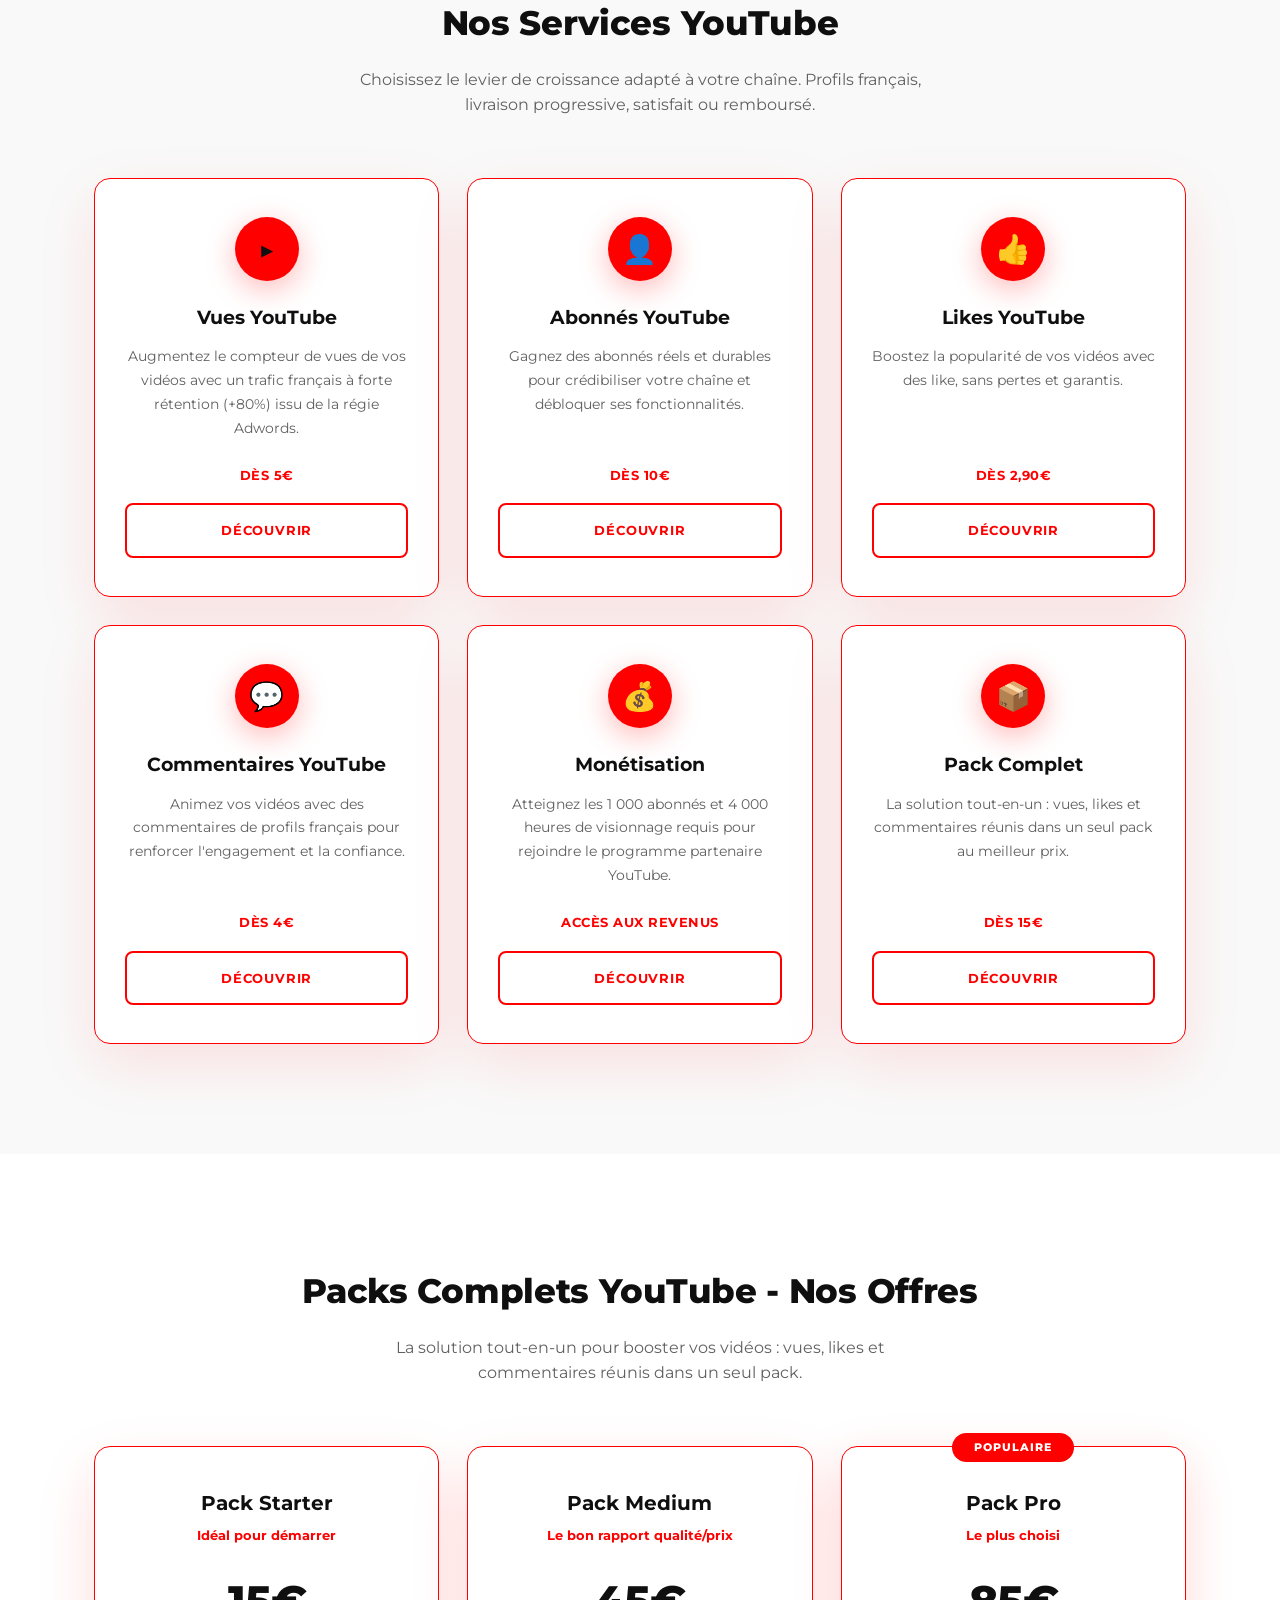
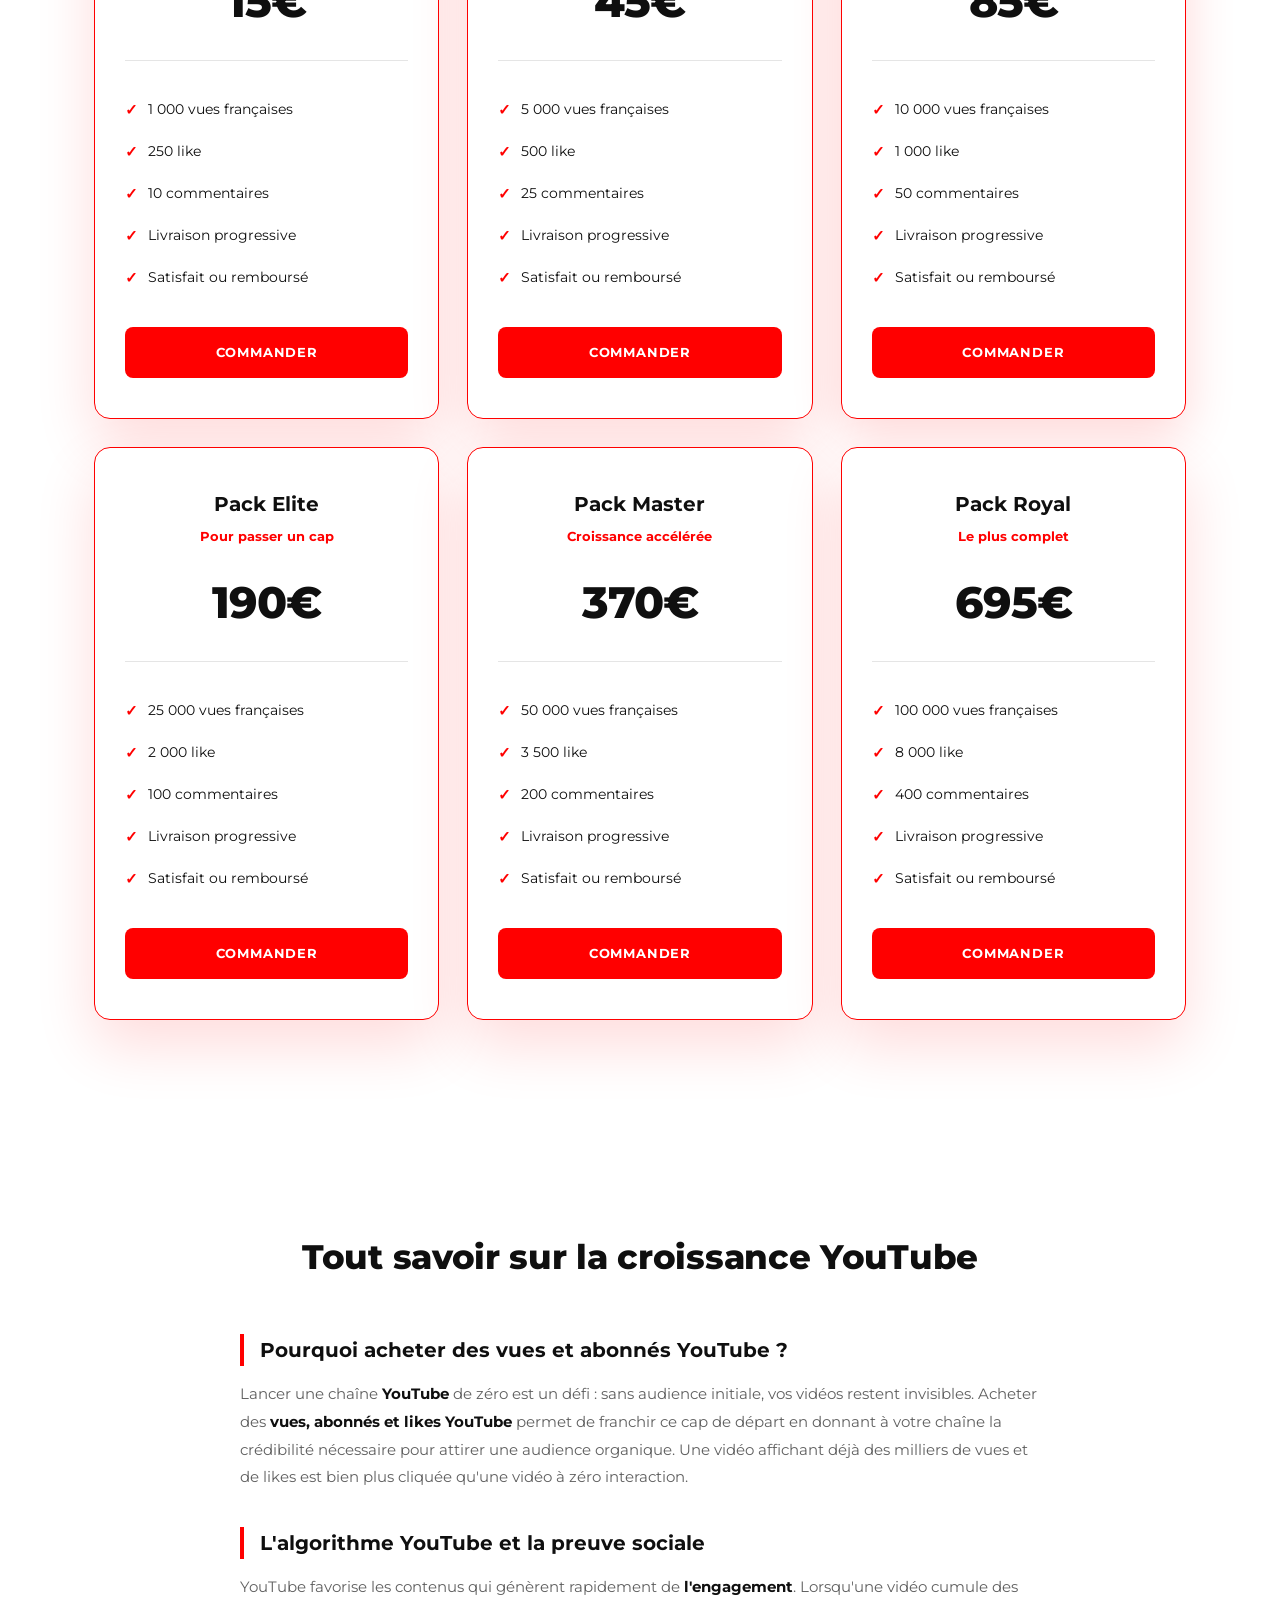
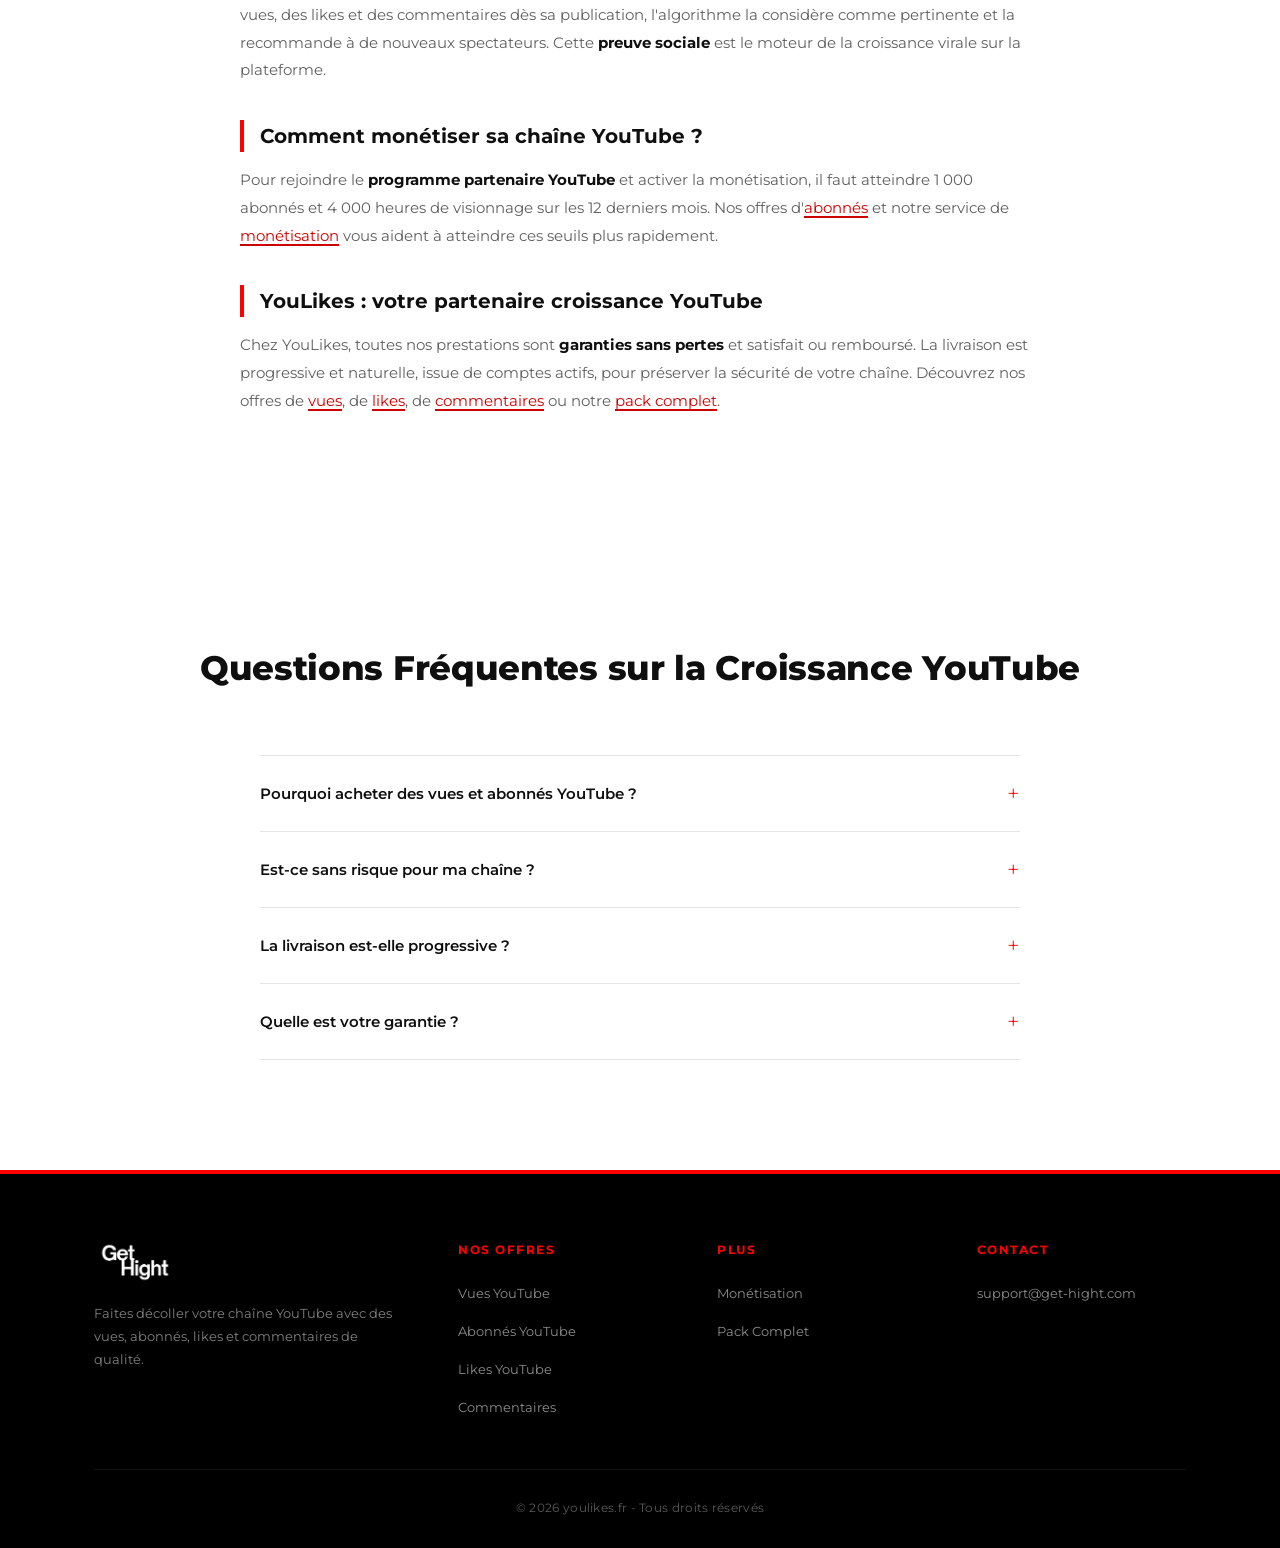
==== commit 3af2846e: "Texte: remplace 'likes haute qualite' par 'like'" ====
--- a/index.html
+++ b/index.html
@@ -243,7 +243,7 @@
                         "item": {
                             "@type": "Product",
                             "name": "Pack Starter YouTube",
-                            "description": "1 000 vues françaises, 250 likes haute qualité et 10 commentaires. Livraison progressive, satisfait ou remboursé.",
+                            "description": "1 000 vues françaises, 250 like et 10 commentaires. Livraison progressive, satisfait ou remboursé.",
                             "image": "https://youlikes.fr/youtube-compteur-de-vues-en-temps-reel.webp",
                             "brand": { "@type": "Brand", "name": "YouLikes" },
                             "offers": {
@@ -261,7 +261,7 @@
                         "item": {
                             "@type": "Product",
                             "name": "Pack Medium YouTube",
-                            "description": "5 000 vues françaises, 500 likes haute qualité et 25 commentaires. Livraison progressive, satisfait ou remboursé.",
+                            "description": "5 000 vues françaises, 500 like et 25 commentaires. Livraison progressive, satisfait ou remboursé.",
                             "image": "https://youlikes.fr/youtube-compteur-de-vues-en-temps-reel.webp",
                             "brand": { "@type": "Brand", "name": "YouLikes" },
                             "offers": {
@@ -279,7 +279,7 @@
                         "item": {
                             "@type": "Product",
                             "name": "Pack Pro YouTube",
-                            "description": "10 000 vues françaises, 1 000 likes haute qualité et 50 commentaires. Livraison progressive, satisfait ou remboursé.",
+                            "description": "10 000 vues françaises, 1 000 like et 50 commentaires. Livraison progressive, satisfait ou remboursé.",
                             "image": "https://youlikes.fr/youtube-compteur-de-vues-en-temps-reel.webp",
                             "brand": { "@type": "Brand", "name": "YouLikes" },
                             "offers": {
@@ -297,7 +297,7 @@
                         "item": {
                             "@type": "Product",
                             "name": "Pack Elite YouTube",
-                            "description": "25 000 vues françaises, 2 000 likes haute qualité et 100 commentaires. Livraison progressive, satisfait ou remboursé.",
+                            "description": "25 000 vues françaises, 2 000 like et 100 commentaires. Livraison progressive, satisfait ou remboursé.",
                             "image": "https://youlikes.fr/youtube-compteur-de-vues-en-temps-reel.webp",
                             "brand": { "@type": "Brand", "name": "YouLikes" },
                             "offers": {
@@ -315,7 +315,7 @@
                         "item": {
                             "@type": "Product",
                             "name": "Pack Master YouTube",
-                            "description": "50 000 vues françaises, 3 500 likes haute qualité et 200 commentaires. Livraison progressive, satisfait ou remboursé.",
+                            "description": "50 000 vues françaises, 3 500 like et 200 commentaires. Livraison progressive, satisfait ou remboursé.",
                             "image": "https://youlikes.fr/youtube-compteur-de-vues-en-temps-reel.webp",
                             "brand": { "@type": "Brand", "name": "YouLikes" },
                             "offers": {
@@ -333,7 +333,7 @@
                         "item": {
                             "@type": "Product",
                             "name": "Pack Royal YouTube",
-                            "description": "100 000 vues françaises, 8 000 likes haute qualité et 400 commentaires. Livraison progressive, satisfait ou remboursé.",
+                            "description": "100 000 vues françaises, 8 000 like et 400 commentaires. Livraison progressive, satisfait ou remboursé.",
                             "image": "https://youlikes.fr/youtube-compteur-de-vues-en-temps-reel.webp",
                             "brand": { "@type": "Brand", "name": "YouLikes" },
                             "offers": {
@@ -495,7 +495,7 @@
                 <div class="service-card">
                     <div class="service-icon">👍</div>
                     <h3>Likes YouTube</h3>
-                    <p>Boostez la popularité de vos vidéos avec des likes haute qualité, sans pertes et garantis.</p>
+                    <p>Boostez la popularité de vos vidéos avec des like, sans pertes et garantis.</p>
                     <div class="service-price">Dès 2,90€</div>
                     <a href="https://youlikes.fr/acheter-des-likes-youtube.html" class="btn btn-outline">Découvrir</a>
                 </div>
@@ -534,7 +534,7 @@
                     <div class="pricing-price"><span class="price">15€</span></div>
                     <ul class="pricing-features">
                         <li><span class="check">✓</span> 1 000 vues françaises</li>
-                        <li><span class="check">✓</span> 250 likes haute qualité</li>
+                        <li><span class="check">✓</span> 250 like</li>
                         <li><span class="check">✓</span> 10 commentaires</li>
                         <li><span class="check">✓</span> Livraison progressive</li>
                         <li><span class="check">✓</span> Satisfait ou remboursé</li>
@@ -546,7 +546,7 @@
                     <div class="pricing-price"><span class="price">45€</span></div>
                     <ul class="pricing-features">
                         <li><span class="check">✓</span> 5 000 vues françaises</li>
-                        <li><span class="check">✓</span> 500 likes haute qualité</li>
+                        <li><span class="check">✓</span> 500 like</li>
                         <li><span class="check">✓</span> 25 commentaires</li>
                         <li><span class="check">✓</span> Livraison progressive</li>
                         <li><span class="check">✓</span> Satisfait ou remboursé</li>
@@ -559,7 +559,7 @@
                     <div class="pricing-price"><span class="price">85€</span></div>
                     <ul class="pricing-features">
                         <li><span class="check">✓</span> 10 000 vues françaises</li>
-                        <li><span class="check">✓</span> 1 000 likes haute qualité</li>
+                        <li><span class="check">✓</span> 1 000 like</li>
                         <li><span class="check">✓</span> 50 commentaires</li>
                         <li><span class="check">✓</span> Livraison progressive</li>
                         <li><span class="check">✓</span> Satisfait ou remboursé</li>
@@ -571,7 +571,7 @@
                     <div class="pricing-price"><span class="price">190€</span></div>
                     <ul class="pricing-features">
                         <li><span class="check">✓</span> 25 000 vues françaises</li>
-                        <li><span class="check">✓</span> 2 000 likes haute qualité</li>
+                        <li><span class="check">✓</span> 2 000 like</li>
                         <li><span class="check">✓</span> 100 commentaires</li>
                         <li><span class="check">✓</span> Livraison progressive</li>
                         <li><span class="check">✓</span> Satisfait ou remboursé</li>
@@ -583,7 +583,7 @@
                     <div class="pricing-price"><span class="price">370€</span></div>
                     <ul class="pricing-features">
                         <li><span class="check">✓</span> 50 000 vues françaises</li>
-                        <li><span class="check">✓</span> 3 500 likes haute qualité</li>
+                        <li><span class="check">✓</span> 3 500 like</li>
                         <li><span class="check">✓</span> 200 commentaires</li>
                         <li><span class="check">✓</span> Livraison progressive</li>
                         <li><span class="check">✓</span> Satisfait ou remboursé</li>
@@ -595,7 +595,7 @@
                     <div class="pricing-price"><span class="price">695€</span></div>
                     <ul class="pricing-features">
                         <li><span class="check">✓</span> 100 000 vues françaises</li>
-                        <li><span class="check">✓</span> 8 000 likes haute qualité</li>
+                        <li><span class="check">✓</span> 8 000 like</li>
                         <li><span class="check">✓</span> 400 commentaires</li>
                         <li><span class="check">✓</span> Livraison progressive</li>
                         <li><span class="check">✓</span> Satisfait ou remboursé</li>
--- a/styles.css
+++ b/styles.css
@@ -664,15 +664,17 @@
     padding: 38px 30px;
     text-align: center;
     transition: var(--transition);
-    border: 1px solid var(--gray-light);
+    border: 1px solid var(--accent);
+    box-shadow: var(--shadow);
+    transform: translateY(-8px);
     display: flex;
     flex-direction: column;
 }
 
 .service-card:hover {
-    transform: translateY(-8px);
-    box-shadow: var(--shadow);
-    border-color: var(--accent);
+    transform: translateY(0);
+    box-shadow: none;
+    border-color: var(--gray-light);
 }
 
 .service-icon {
@@ -748,8 +750,9 @@
     background: var(--white);
     border-radius: var(--radius-lg);
     padding: 40px 30px;
-    border: 1px solid var(--gray-light);
-    box-shadow: 0 10px 40px rgba(15, 15, 15, 0.06);
+    border: 1px solid var(--accent);
+    box-shadow: 0 25px 60px rgba(255, 0, 0, 0.14);
+    transform: translateY(-8px);
     transition: var(--transition);
     position: relative;
     display: flex;
@@ -757,20 +760,20 @@
 }
 
 .pricing-card:hover {
-    transform: translateY(-8px);
-    box-shadow: 0 25px 60px rgba(255, 0, 0, 0.14);
-    border-color: var(--accent);
+    transform: translateY(0);
+    box-shadow: 0 10px 40px rgba(15, 15, 15, 0.06);
+    border-color: var(--gray-light);
 }
 
 .pricing-card.featured {
-    transform: scale(1.04);
+    transform: scale(1.04) translateY(-8px);
     background: var(--white);
     border-color: var(--accent);
     box-shadow: 0 15px 50px rgba(255, 0, 0, 0.16);
 }
 
 .pricing-card.featured:hover {
-    transform: scale(1.04) translateY(-8px);
+    transform: scale(1.04) translateY(0);
 }
 
 .pricing-badge {
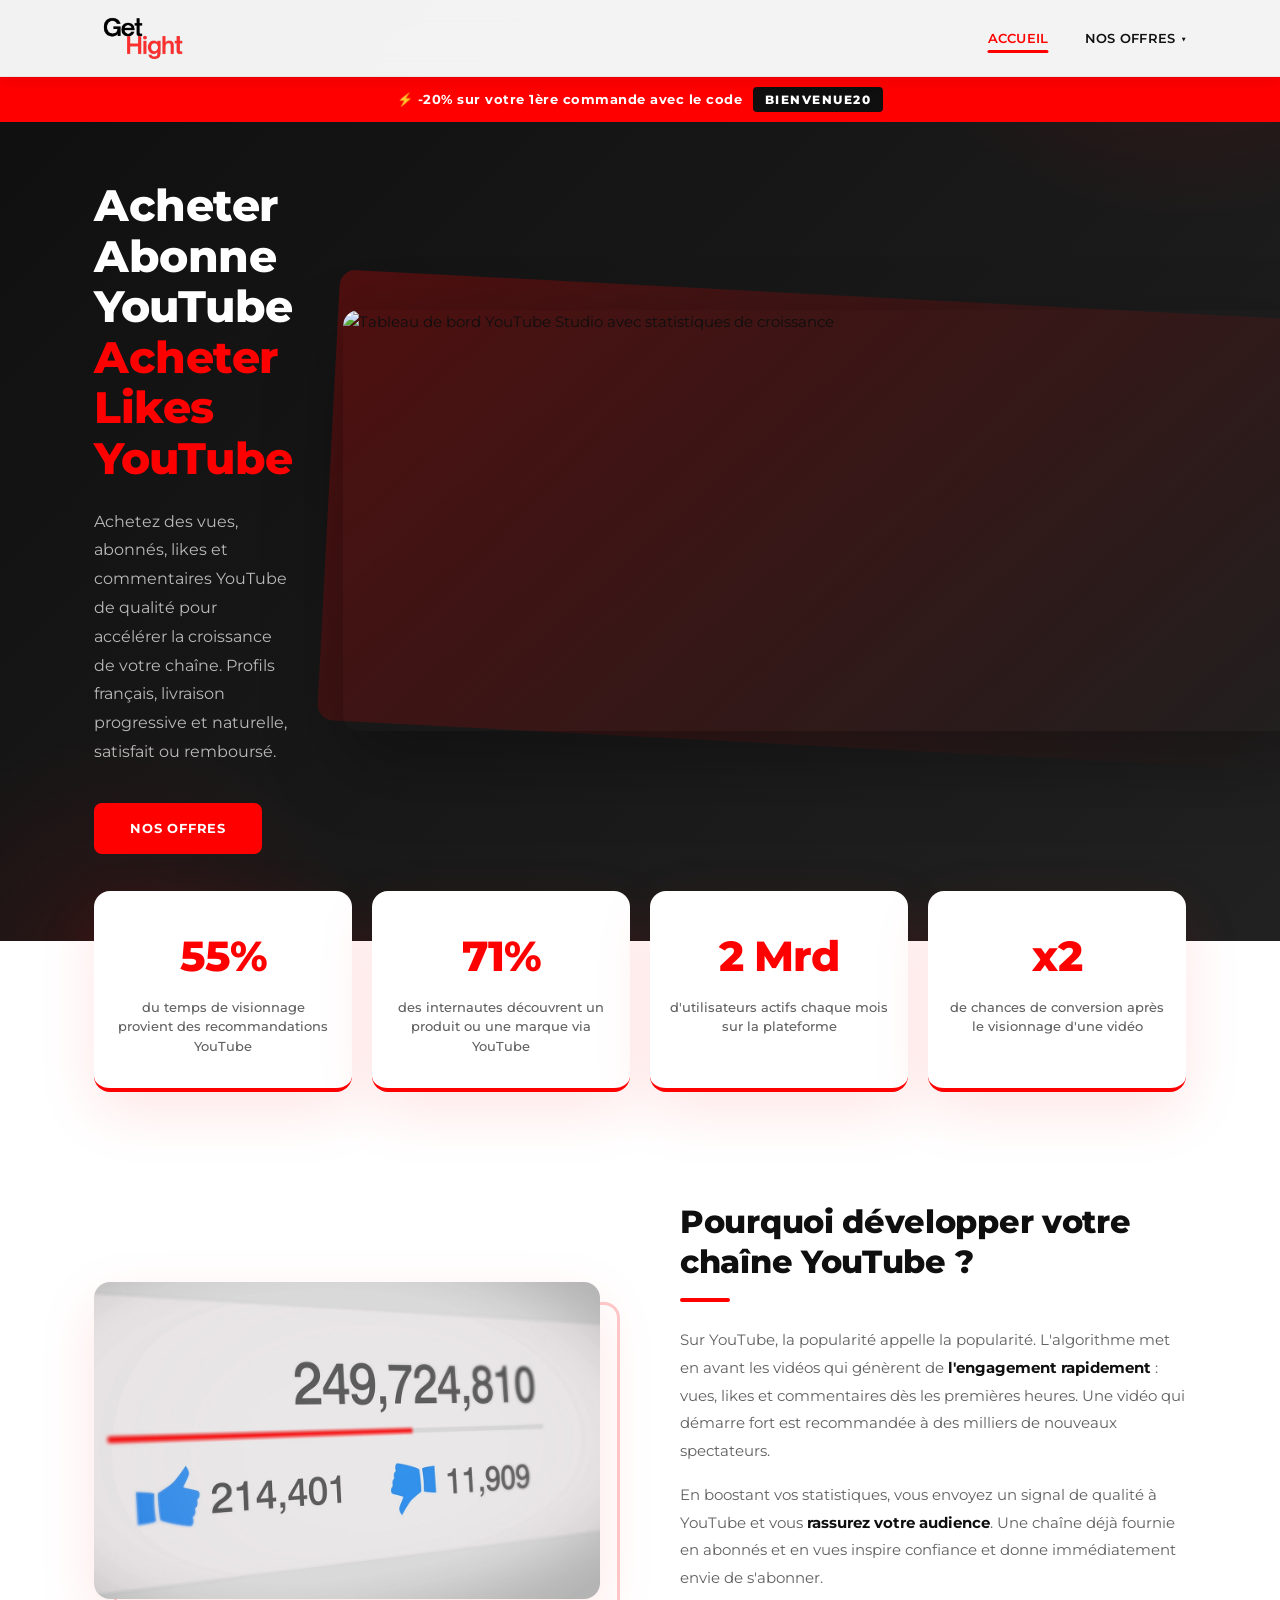
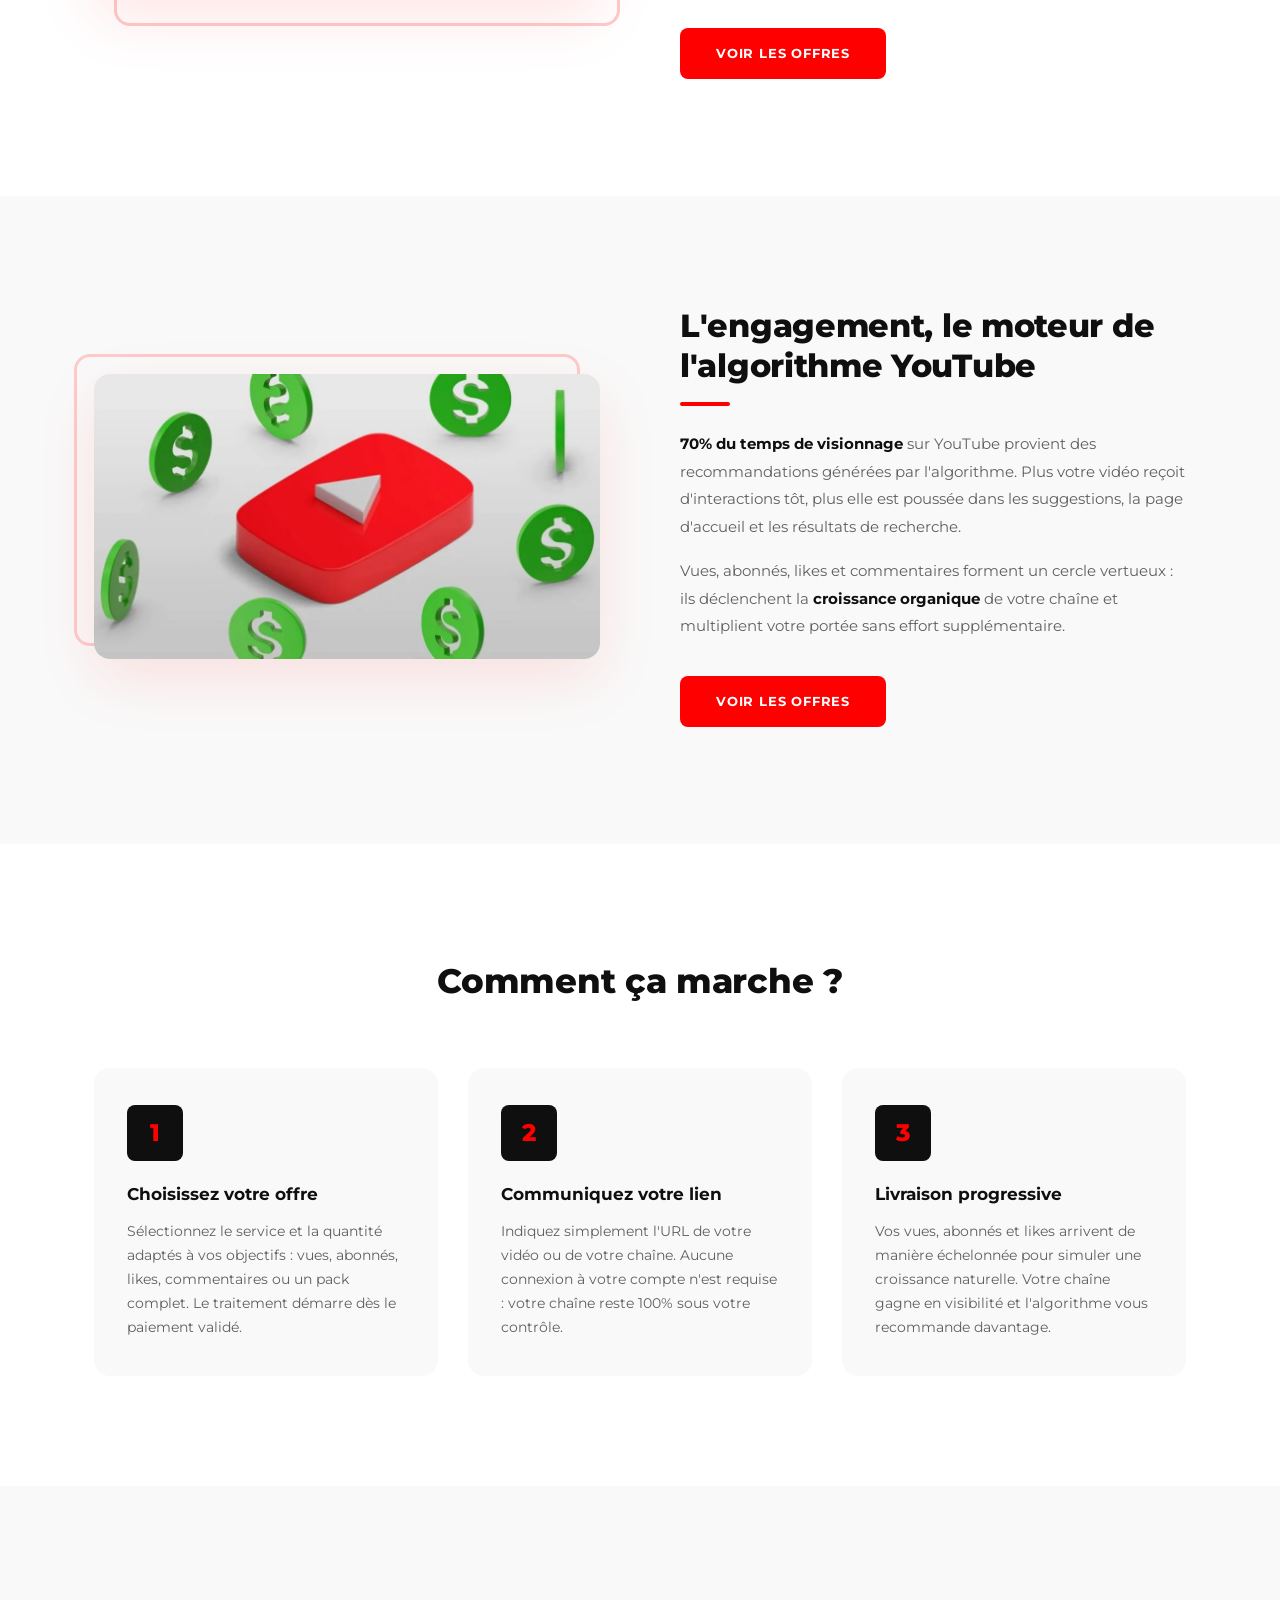
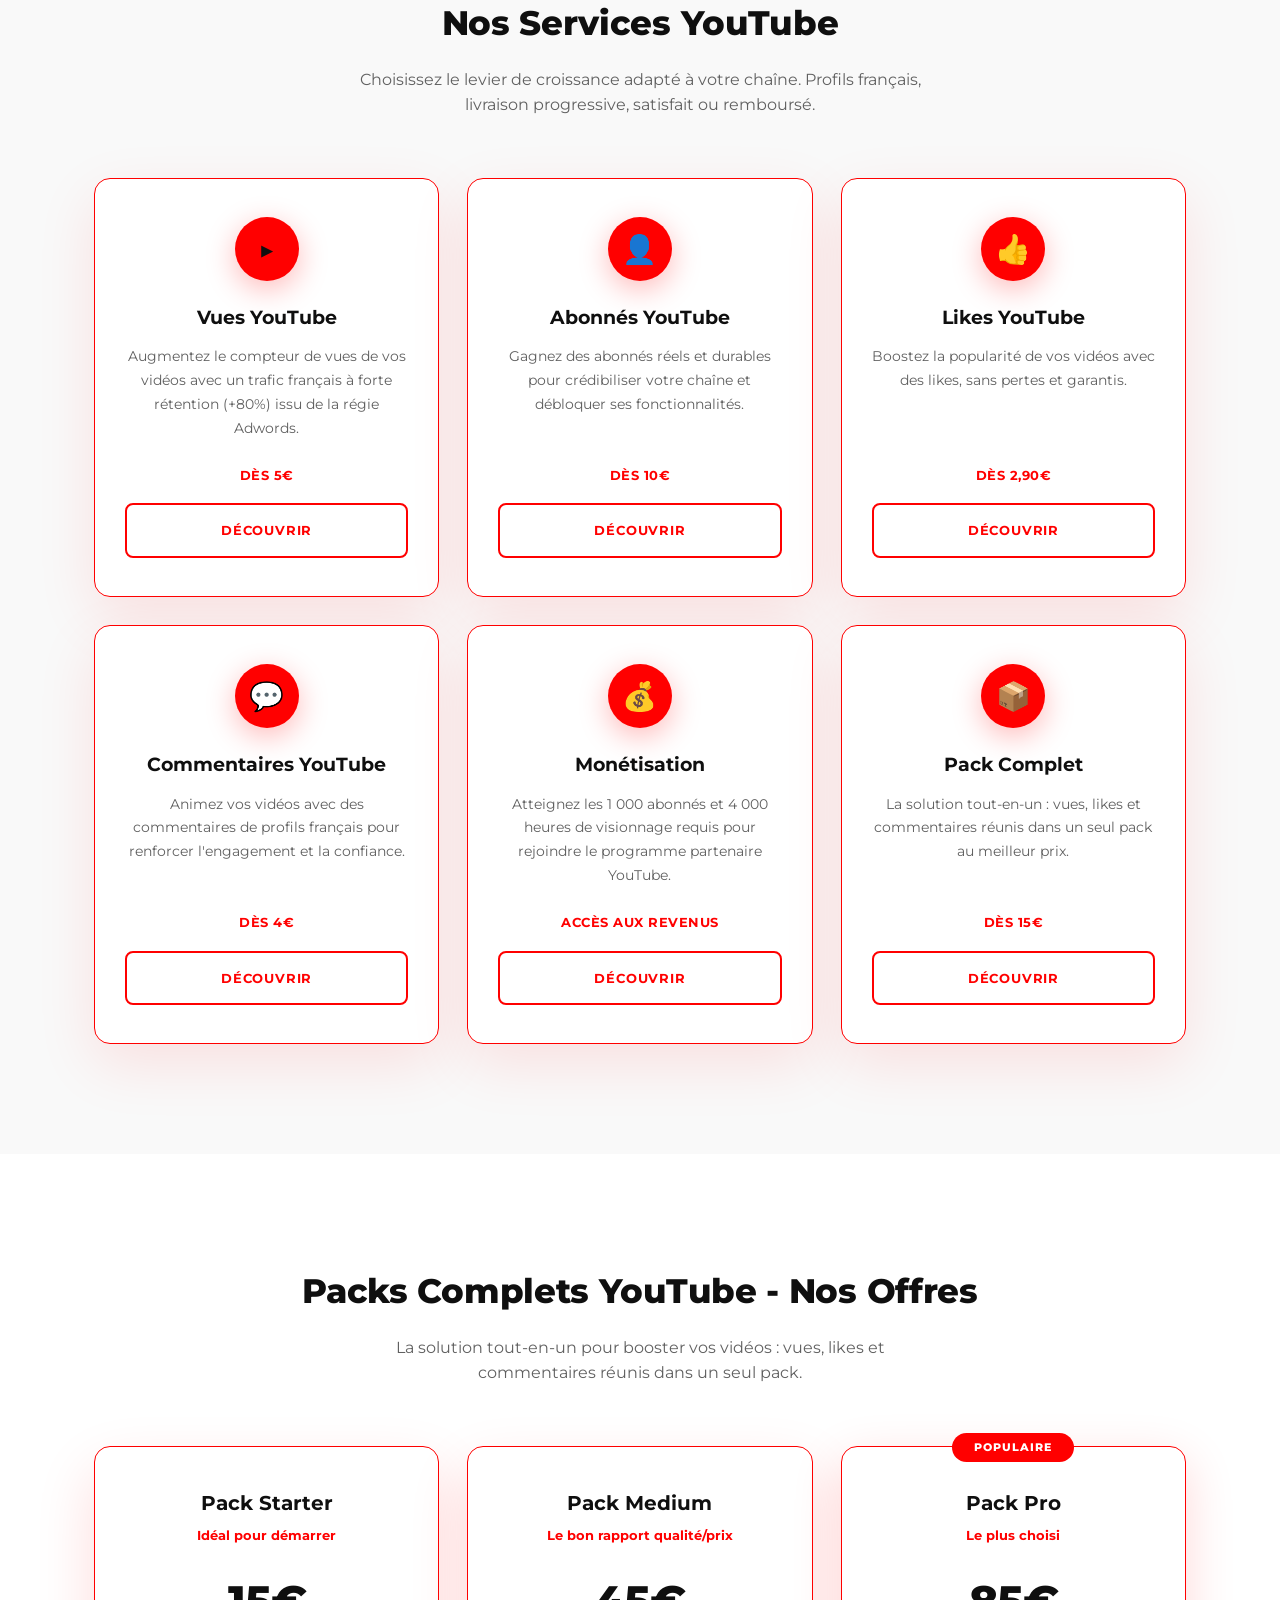
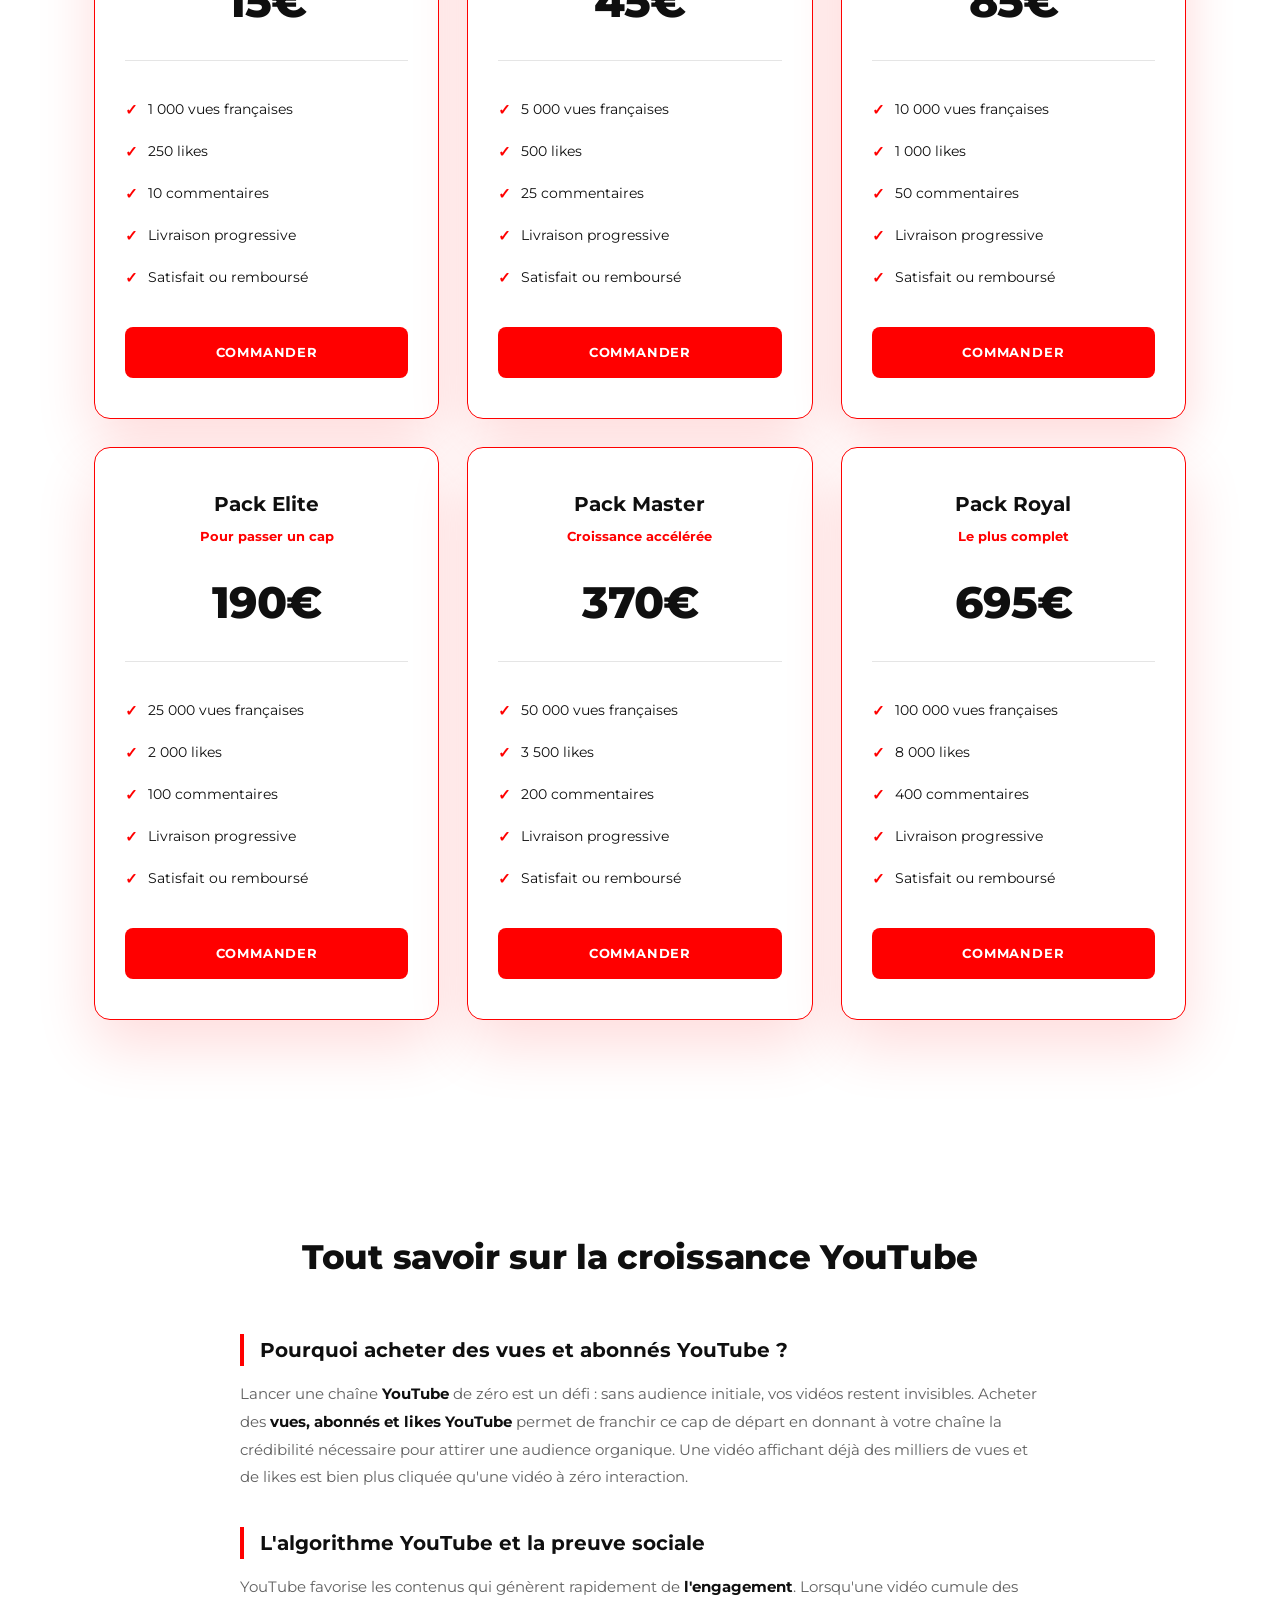
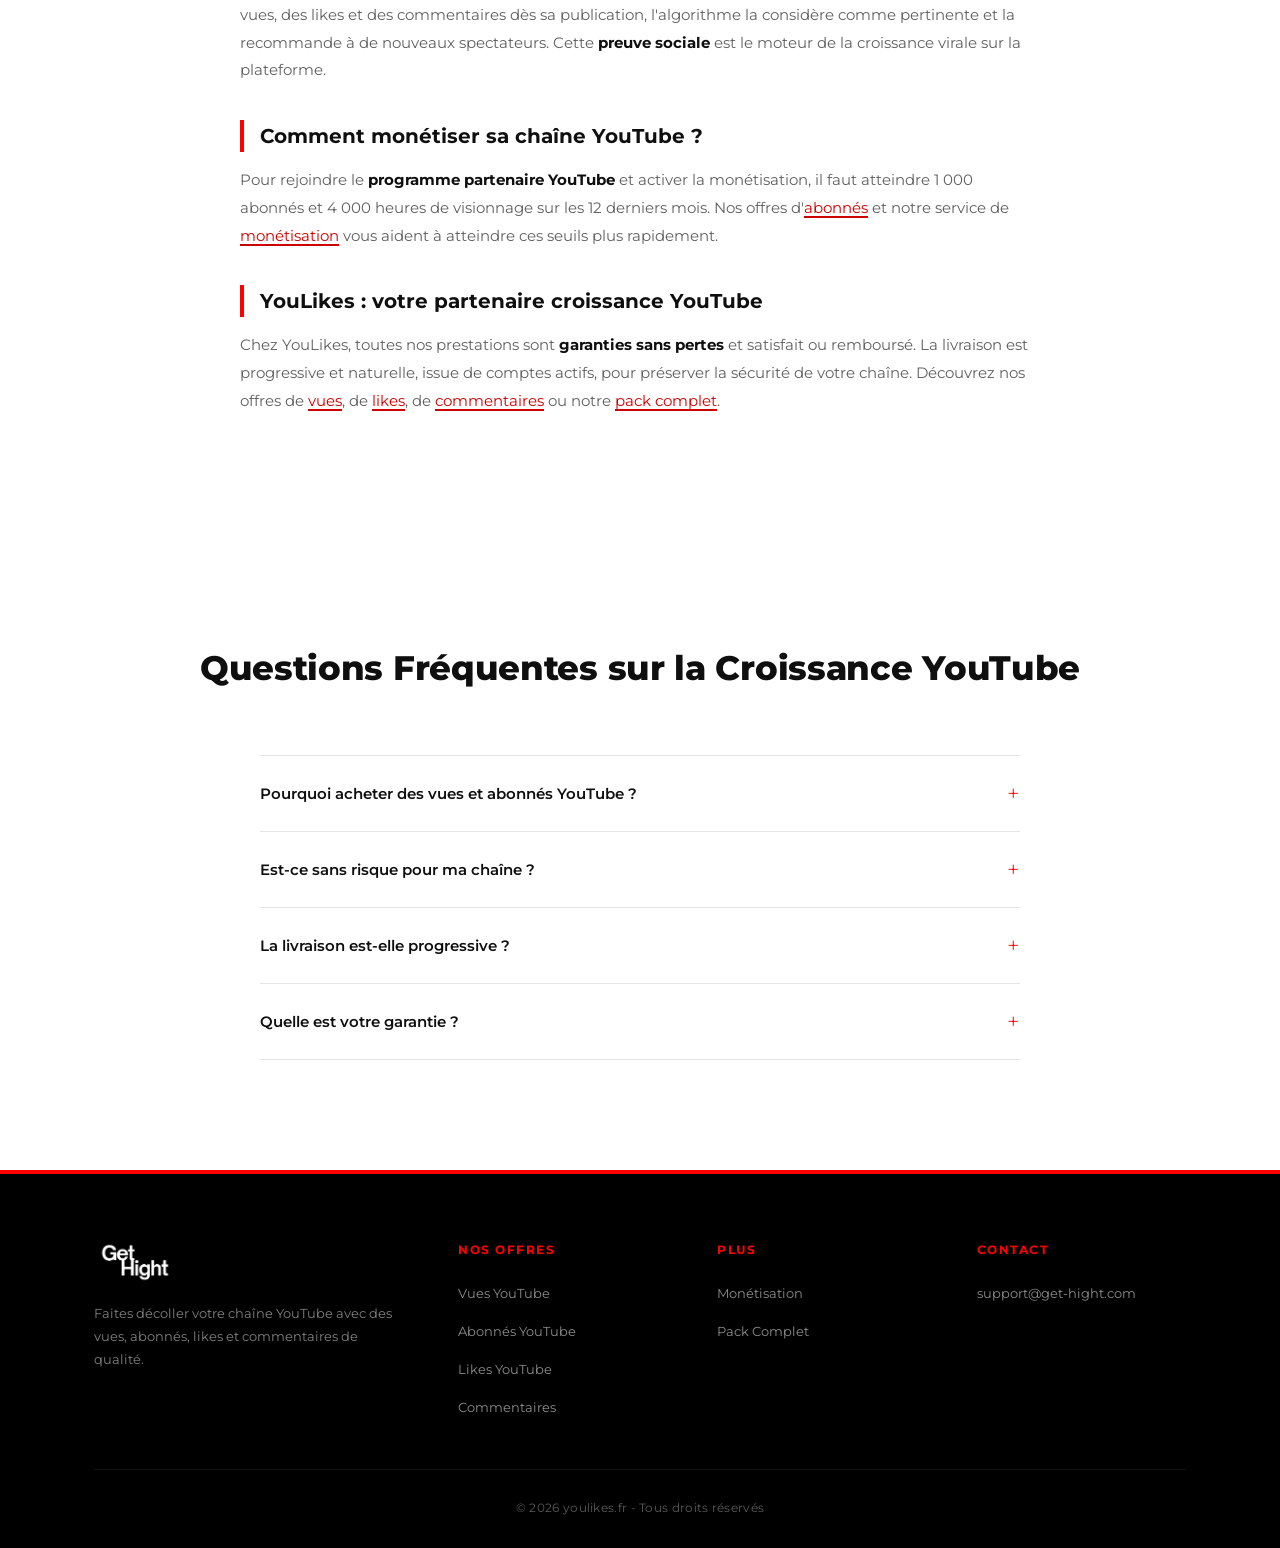
==== commit 94cf72df: "Texte: 'likes haute qualite' -> 'likes' (pluriel)" ====
--- a/index.html
+++ b/index.html
@@ -243,7 +243,7 @@
                         "item": {
                             "@type": "Product",
                             "name": "Pack Starter YouTube",
-                            "description": "1 000 vues françaises, 250 like et 10 commentaires. Livraison progressive, satisfait ou remboursé.",
+                            "description": "1 000 vues françaises, 250 likes et 10 commentaires. Livraison progressive, satisfait ou remboursé.",
                             "image": "https://youlikes.fr/youtube-compteur-de-vues-en-temps-reel.webp",
                             "brand": { "@type": "Brand", "name": "YouLikes" },
                             "offers": {
@@ -261,7 +261,7 @@
                         "item": {
                             "@type": "Product",
                             "name": "Pack Medium YouTube",
-                            "description": "5 000 vues françaises, 500 like et 25 commentaires. Livraison progressive, satisfait ou remboursé.",
+                            "description": "5 000 vues françaises, 500 likes et 25 commentaires. Livraison progressive, satisfait ou remboursé.",
                             "image": "https://youlikes.fr/youtube-compteur-de-vues-en-temps-reel.webp",
                             "brand": { "@type": "Brand", "name": "YouLikes" },
                             "offers": {
@@ -279,7 +279,7 @@
                         "item": {
                             "@type": "Product",
                             "name": "Pack Pro YouTube",
-                            "description": "10 000 vues françaises, 1 000 like et 50 commentaires. Livraison progressive, satisfait ou remboursé.",
+                            "description": "10 000 vues françaises, 1 000 likes et 50 commentaires. Livraison progressive, satisfait ou remboursé.",
                             "image": "https://youlikes.fr/youtube-compteur-de-vues-en-temps-reel.webp",
                             "brand": { "@type": "Brand", "name": "YouLikes" },
                             "offers": {
@@ -297,7 +297,7 @@
                         "item": {
                             "@type": "Product",
                             "name": "Pack Elite YouTube",
-                            "description": "25 000 vues françaises, 2 000 like et 100 commentaires. Livraison progressive, satisfait ou remboursé.",
+                            "description": "25 000 vues françaises, 2 000 likes et 100 commentaires. Livraison progressive, satisfait ou remboursé.",
                             "image": "https://youlikes.fr/youtube-compteur-de-vues-en-temps-reel.webp",
                             "brand": { "@type": "Brand", "name": "YouLikes" },
                             "offers": {
@@ -315,7 +315,7 @@
                         "item": {
                             "@type": "Product",
                             "name": "Pack Master YouTube",
-                            "description": "50 000 vues françaises, 3 500 like et 200 commentaires. Livraison progressive, satisfait ou remboursé.",
+                            "description": "50 000 vues françaises, 3 500 likes et 200 commentaires. Livraison progressive, satisfait ou remboursé.",
                             "image": "https://youlikes.fr/youtube-compteur-de-vues-en-temps-reel.webp",
                             "brand": { "@type": "Brand", "name": "YouLikes" },
                             "offers": {
@@ -333,7 +333,7 @@
                         "item": {
                             "@type": "Product",
                             "name": "Pack Royal YouTube",
-                            "description": "100 000 vues françaises, 8 000 like et 400 commentaires. Livraison progressive, satisfait ou remboursé.",
+                            "description": "100 000 vues françaises, 8 000 likes et 400 commentaires. Livraison progressive, satisfait ou remboursé.",
                             "image": "https://youlikes.fr/youtube-compteur-de-vues-en-temps-reel.webp",
                             "brand": { "@type": "Brand", "name": "YouLikes" },
                             "offers": {
@@ -495,7 +495,7 @@
                 <div class="service-card">
                     <div class="service-icon">👍</div>
                     <h3>Likes YouTube</h3>
-                    <p>Boostez la popularité de vos vidéos avec des like, sans pertes et garantis.</p>
+                    <p>Boostez la popularité de vos vidéos avec des likes, sans pertes et garantis.</p>
                     <div class="service-price">Dès 2,90€</div>
                     <a href="https://youlikes.fr/acheter-des-likes-youtube.html" class="btn btn-outline">Découvrir</a>
                 </div>
@@ -534,7 +534,7 @@
                     <div class="pricing-price"><span class="price">15€</span></div>
                     <ul class="pricing-features">
                         <li><span class="check">✓</span> 1 000 vues françaises</li>
-                        <li><span class="check">✓</span> 250 like</li>
+                        <li><span class="check">✓</span> 250 likes</li>
                         <li><span class="check">✓</span> 10 commentaires</li>
                         <li><span class="check">✓</span> Livraison progressive</li>
                         <li><span class="check">✓</span> Satisfait ou remboursé</li>
@@ -546,7 +546,7 @@
                     <div class="pricing-price"><span class="price">45€</span></div>
                     <ul class="pricing-features">
                         <li><span class="check">✓</span> 5 000 vues françaises</li>
-                        <li><span class="check">✓</span> 500 like</li>
+                        <li><span class="check">✓</span> 500 likes</li>
                         <li><span class="check">✓</span> 25 commentaires</li>
                         <li><span class="check">✓</span> Livraison progressive</li>
                         <li><span class="check">✓</span> Satisfait ou remboursé</li>
@@ -559,7 +559,7 @@
                     <div class="pricing-price"><span class="price">85€</span></div>
                     <ul class="pricing-features">
                         <li><span class="check">✓</span> 10 000 vues françaises</li>
-                        <li><span class="check">✓</span> 1 000 like</li>
+                        <li><span class="check">✓</span> 1 000 likes</li>
                         <li><span class="check">✓</span> 50 commentaires</li>
                         <li><span class="check">✓</span> Livraison progressive</li>
                         <li><span class="check">✓</span> Satisfait ou remboursé</li>
@@ -571,7 +571,7 @@
                     <div class="pricing-price"><span class="price">190€</span></div>
                     <ul class="pricing-features">
                         <li><span class="check">✓</span> 25 000 vues françaises</li>
-                        <li><span class="check">✓</span> 2 000 like</li>
+                        <li><span class="check">✓</span> 2 000 likes</li>
                         <li><span class="check">✓</span> 100 commentaires</li>
                         <li><span class="check">✓</span> Livraison progressive</li>
                         <li><span class="check">✓</span> Satisfait ou remboursé</li>
@@ -583,7 +583,7 @@
                     <div class="pricing-price"><span class="price">370€</span></div>
                     <ul class="pricing-features">
                         <li><span class="check">✓</span> 50 000 vues françaises</li>
-                        <li><span class="check">✓</span> 3 500 like</li>
+                        <li><span class="check">✓</span> 3 500 likes</li>
                         <li><span class="check">✓</span> 200 commentaires</li>
                         <li><span class="check">✓</span> Livraison progressive</li>
                         <li><span class="check">✓</span> Satisfait ou remboursé</li>
@@ -595,7 +595,7 @@
                     <div class="pricing-price"><span class="price">695€</span></div>
                     <ul class="pricing-features">
                         <li><span class="check">✓</span> 100 000 vues françaises</li>
-                        <li><span class="check">✓</span> 8 000 like</li>
+                        <li><span class="check">✓</span> 8 000 likes</li>
                         <li><span class="check">✓</span> 400 commentaires</li>
                         <li><span class="check">✓</span> Livraison progressive</li>
                         <li><span class="check">✓</span> Satisfait ou remboursé</li>
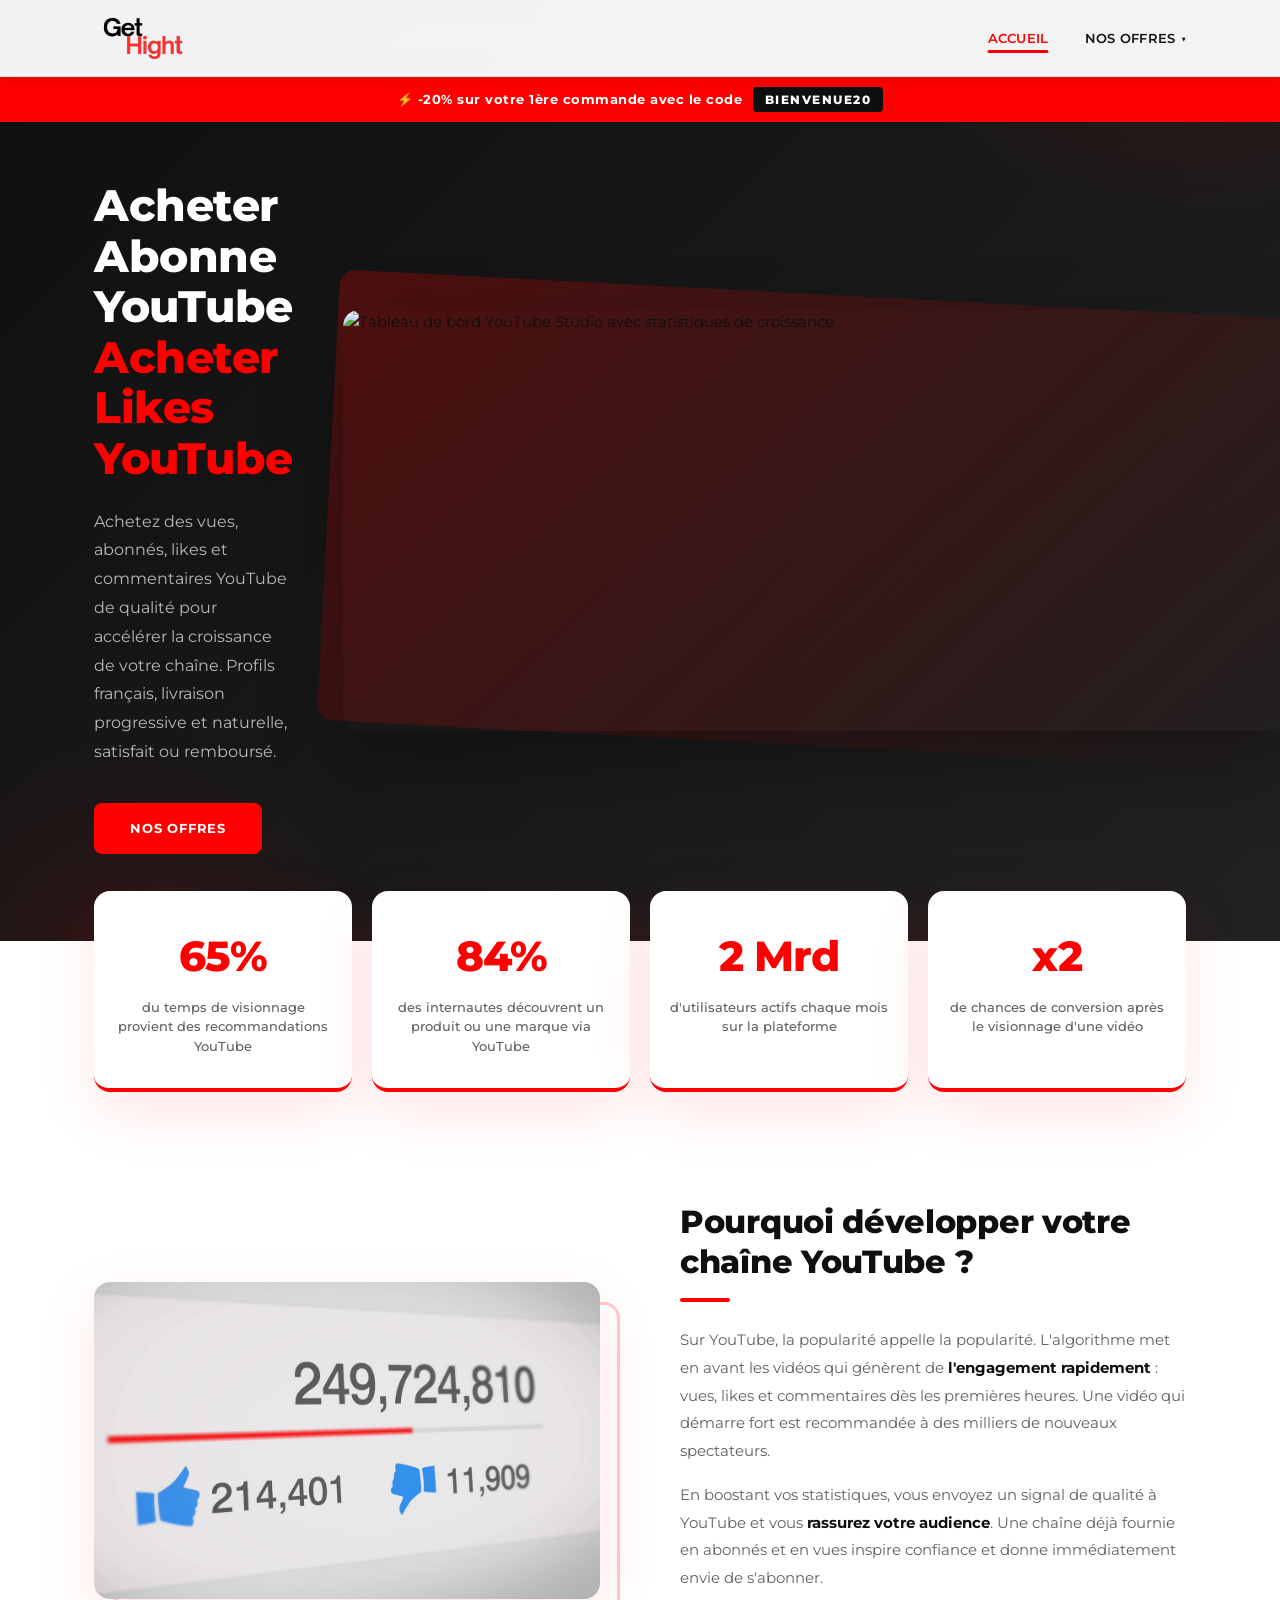
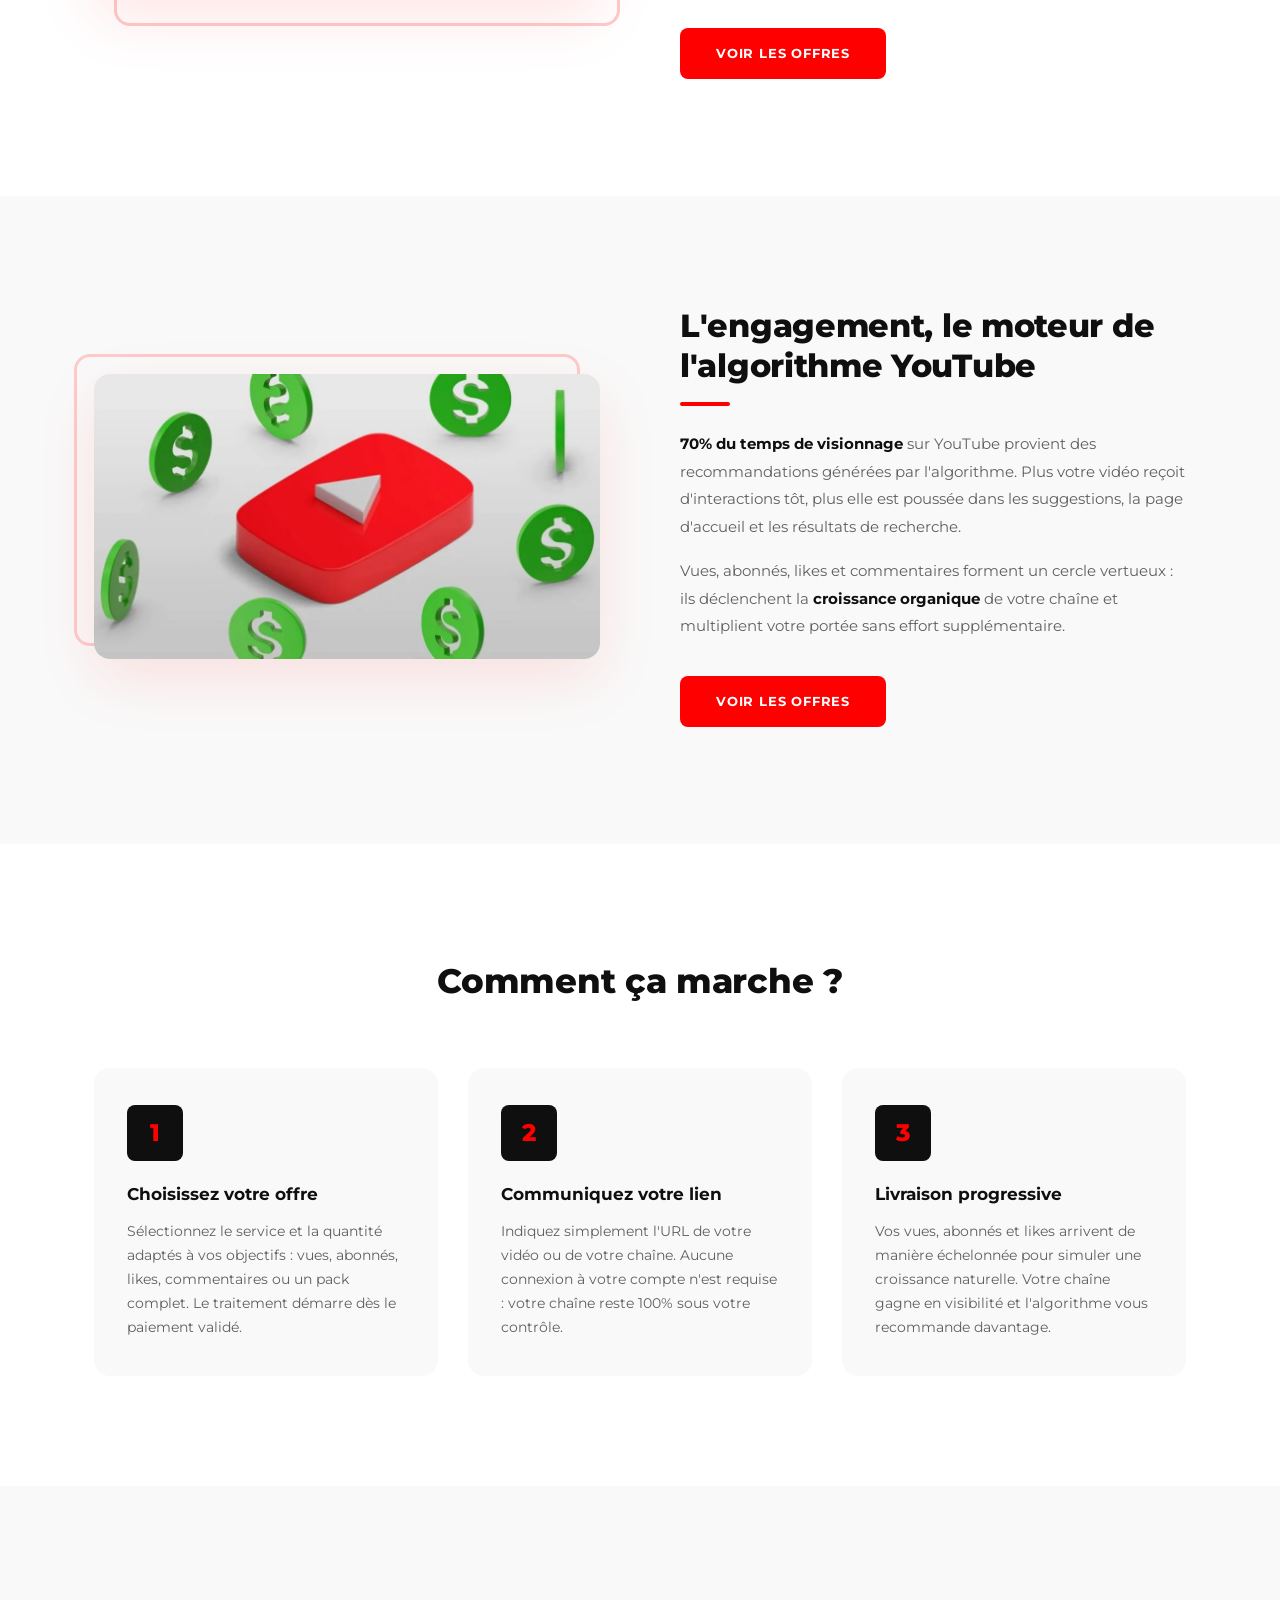
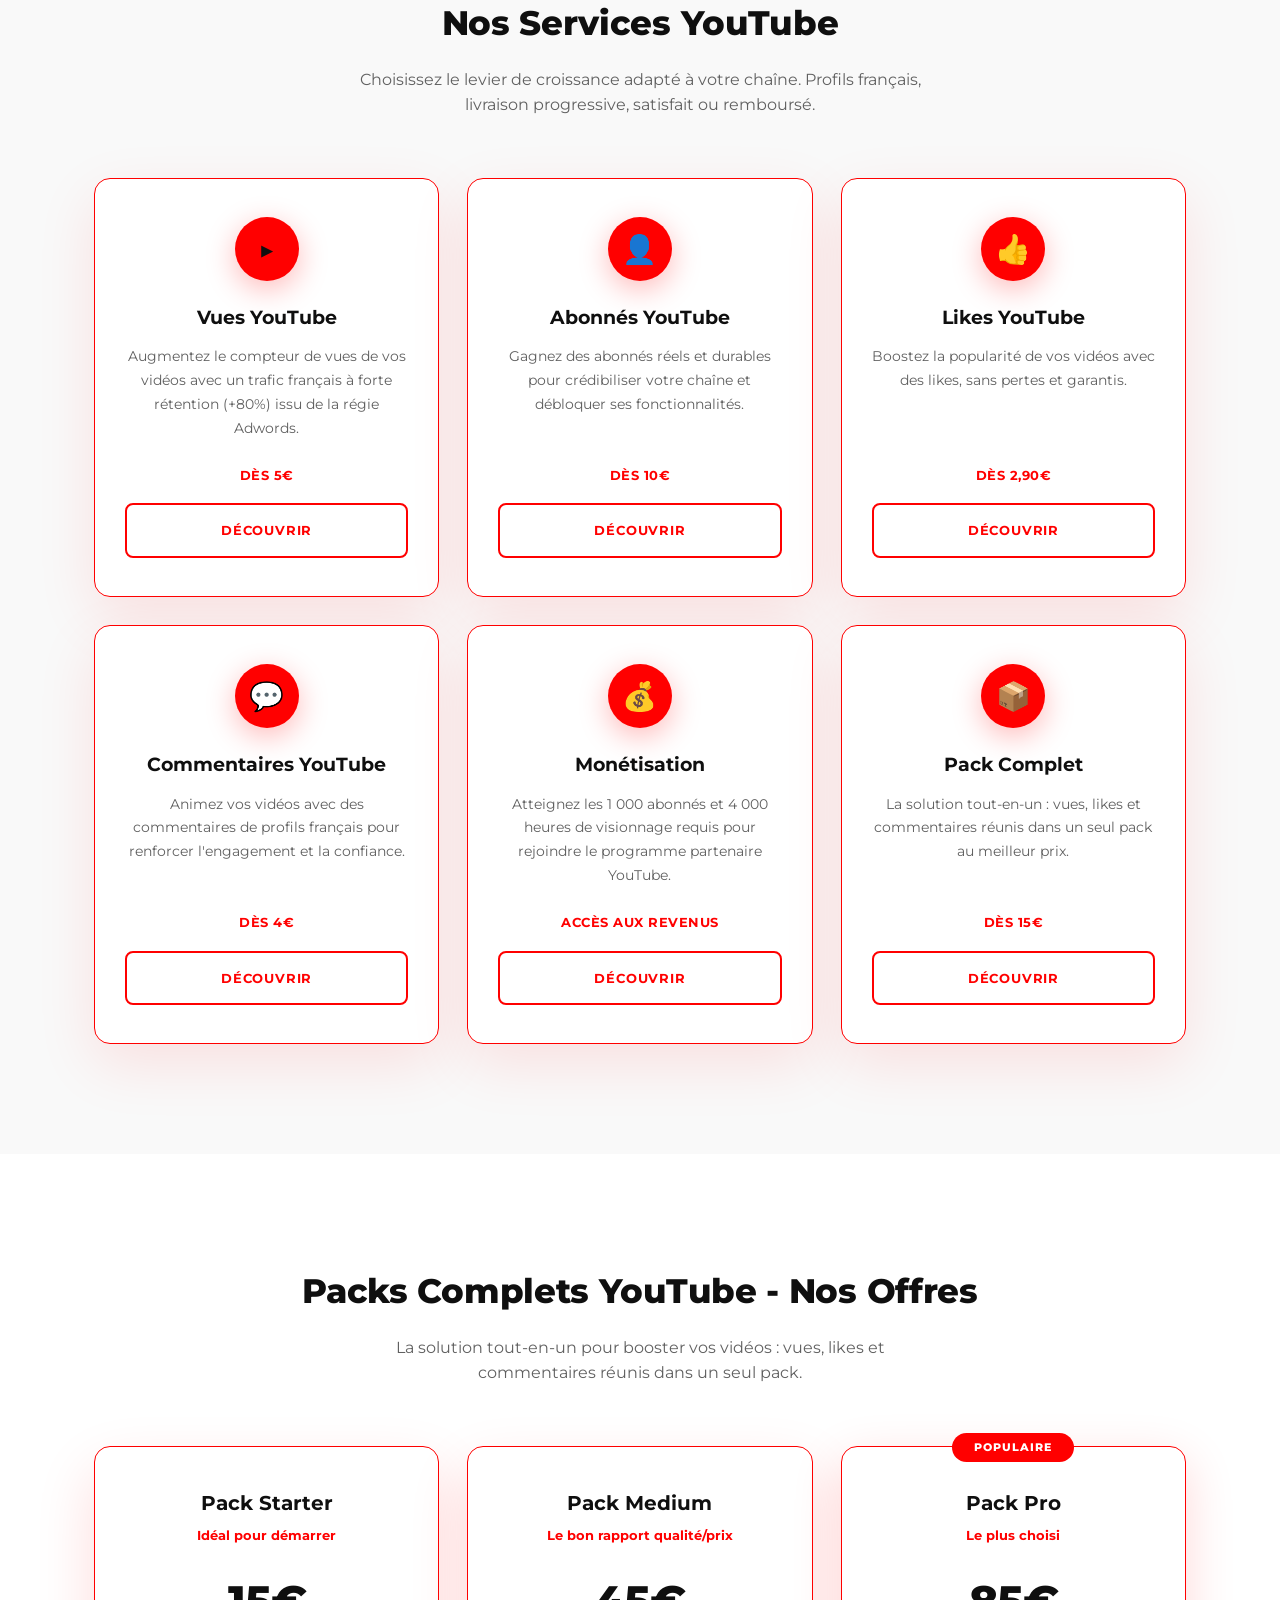
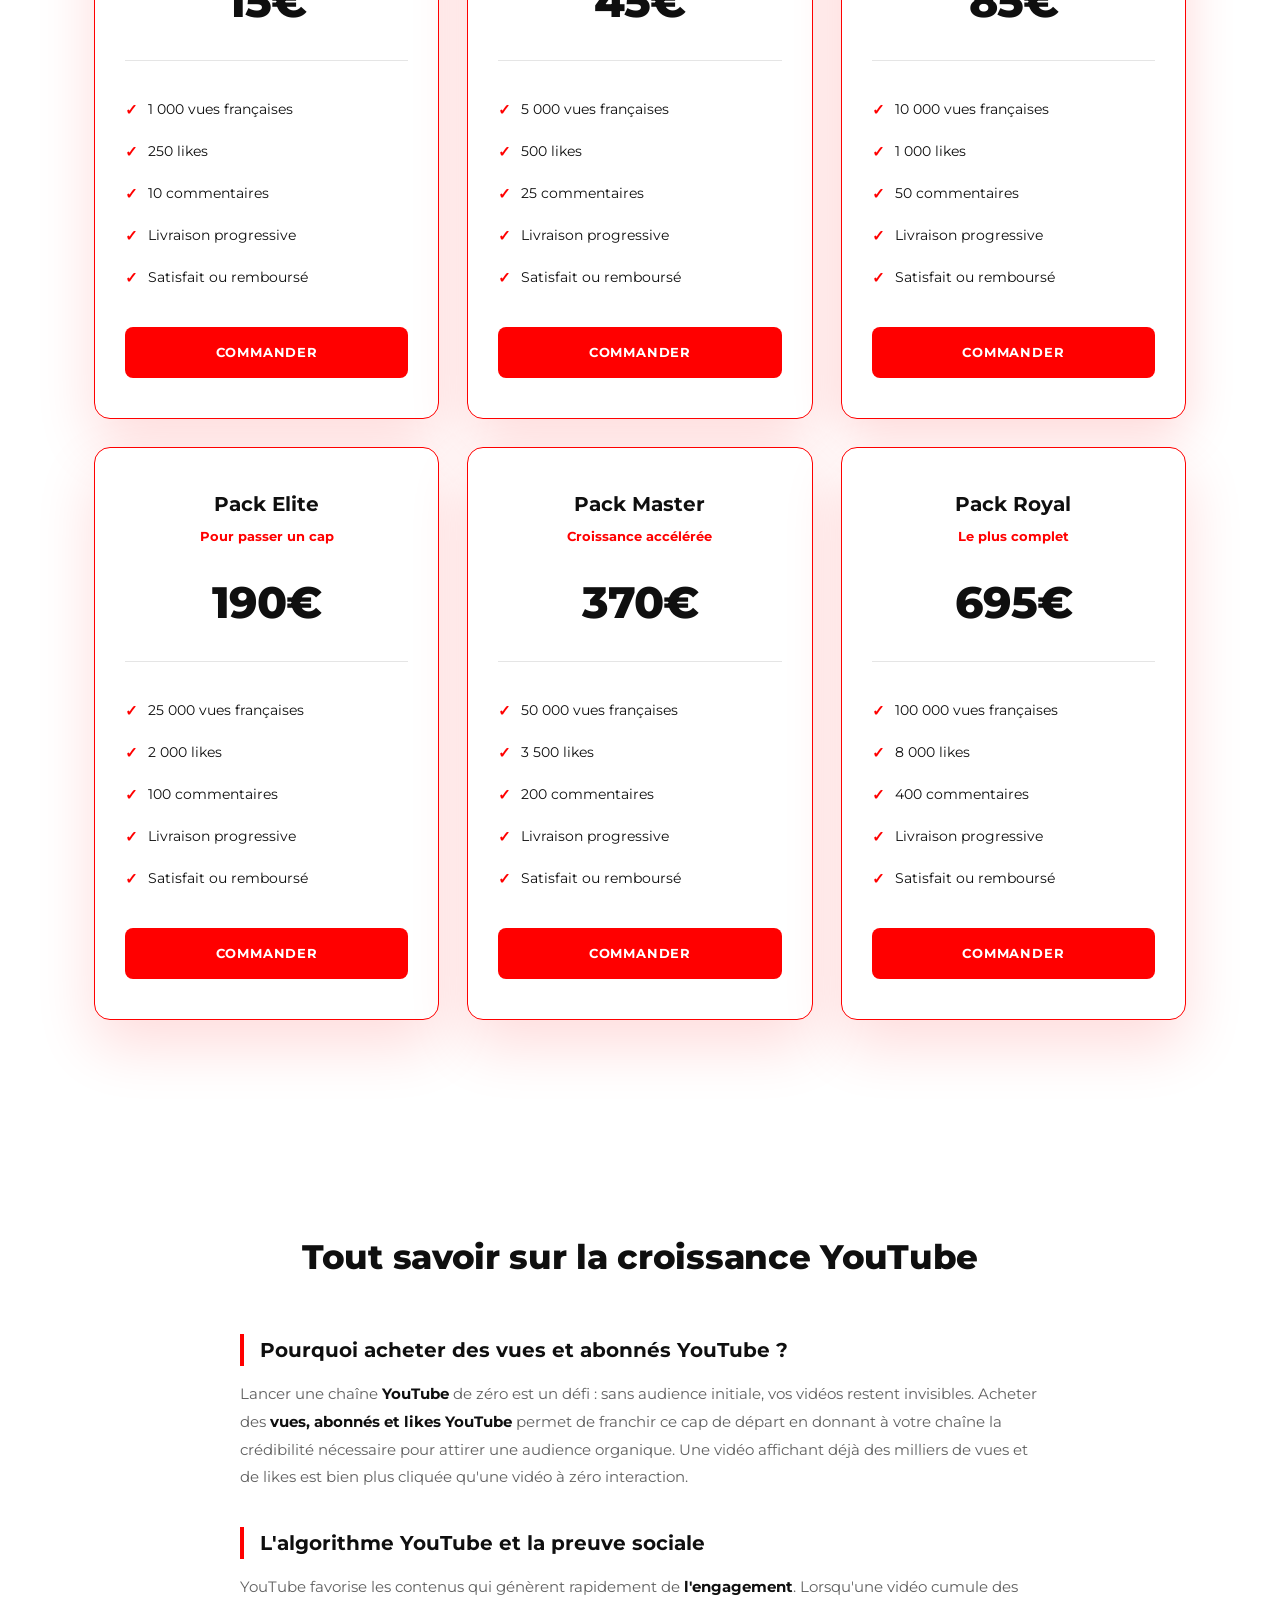
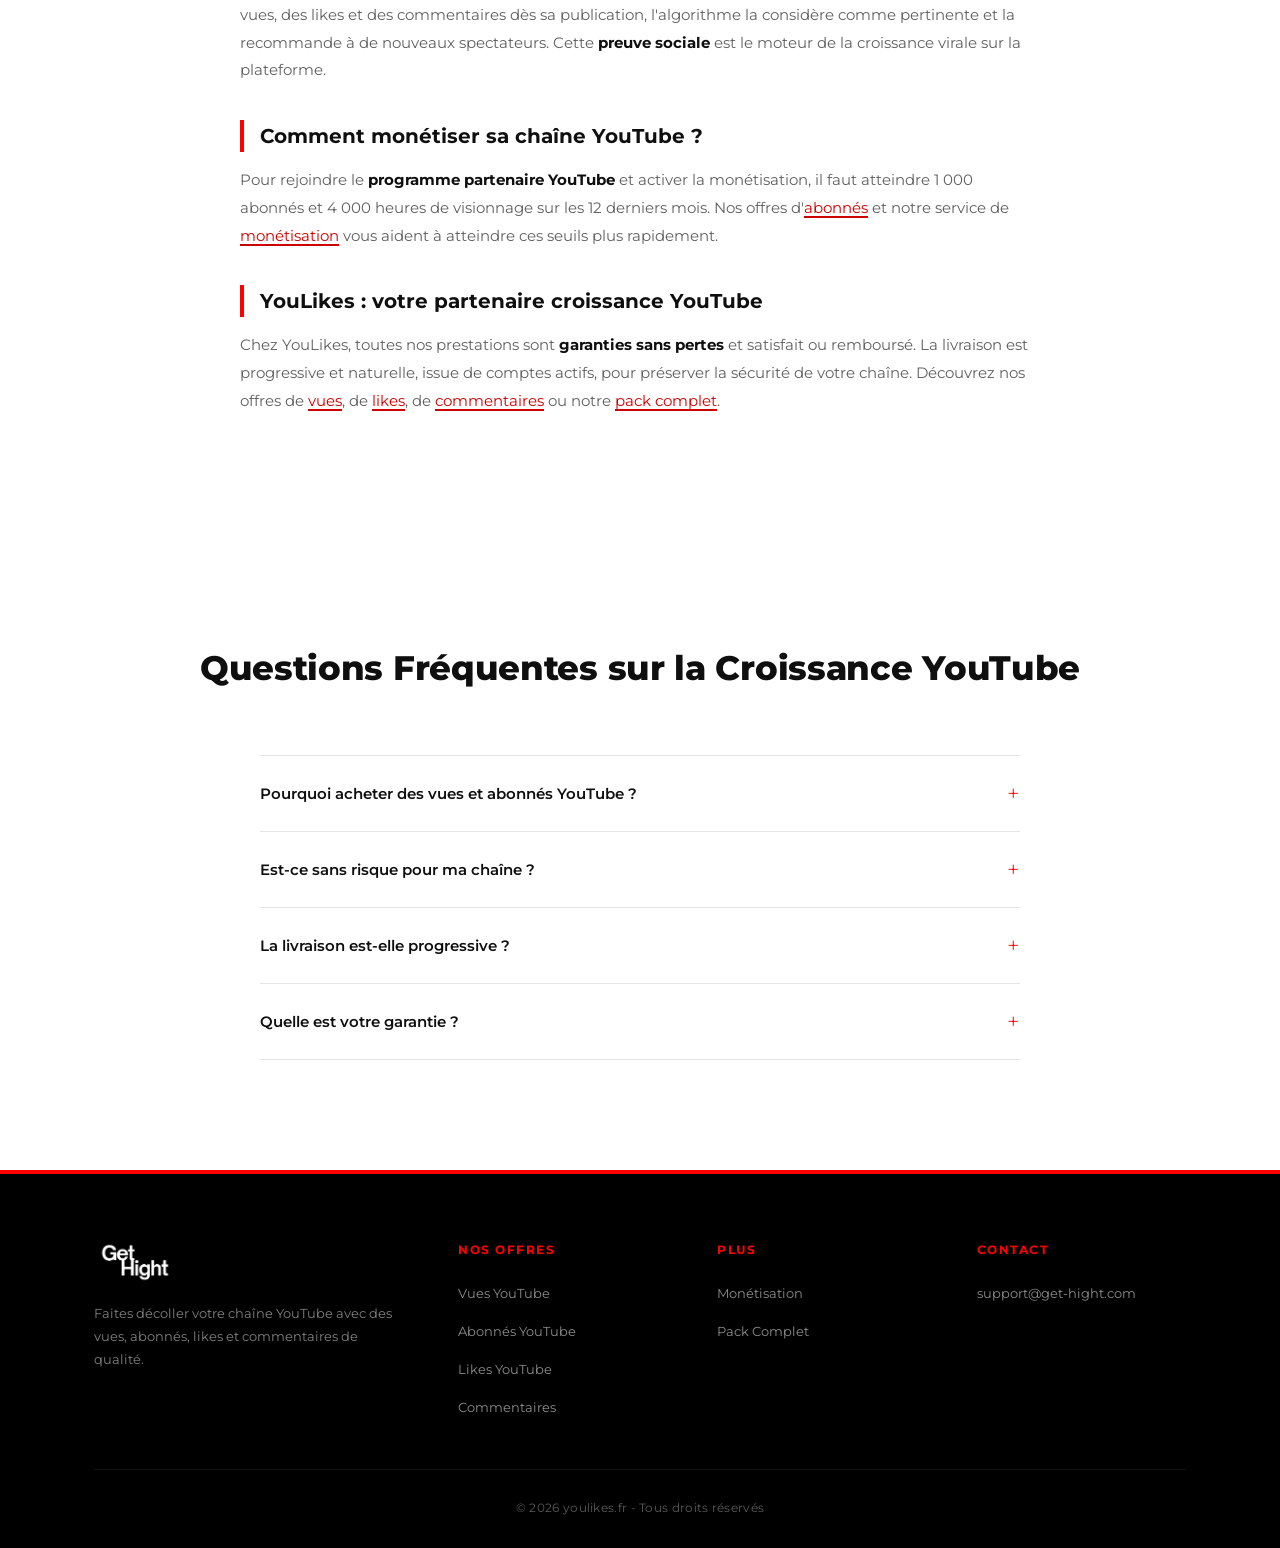
==== commit 8a6bb83b: "Nettoyage: retire CSS et reference JS des temoignages" ====
--- a/index.html
+++ b/index.html
@@ -796,7 +796,7 @@
                 }
             });
 
-            const animateElements = document.querySelectorAll('.stat-card, .step, .service-card, .pricing-card, .testimonial-card, .faq-item');
+            const animateElements = document.querySelectorAll('.stat-card, .step, .service-card, .pricing-card, .faq-item');
 
             const observer = new IntersectionObserver(function(entries) {
                 entries.forEach(entry => {
--- a/styles.css
+++ b/styles.css
@@ -940,48 +940,6 @@
     line-height: 1.8;
 }
 
-/* ===================== TESTIMONIALS ===================== */
-
-.testimonials {
-    padding: 110px 0;
-    background: var(--light);
-}
-
-.testimonials-grid {
-    display: grid;
-    grid-template-columns: repeat(5, 1fr);
-    gap: 16px;
-    margin-top: 60px;
-}
-
-.testimonial-card {
-    background: var(--white);
-    padding: 0;
-    border-radius: var(--radius);
-    transition: var(--transition);
-    overflow: hidden;
-    box-shadow: var(--shadow-sm);
-}
-
-.testimonial-card:hover {
-    transform: scale(1.04);
-    box-shadow: var(--shadow);
-}
-
-.testimonial-card:nth-child(even) {
-    transform: translateY(20px);
-}
-
-.testimonial-card:nth-child(even):hover {
-    transform: translateY(20px) scale(1.04);
-}
-
-.testimonial-img {
-    width: 100%;
-    height: auto;
-    display: block;
-}
-
 /* ===================== SEO CONTENT ===================== */
 
 .seo-content {
@@ -1349,30 +1307,6 @@
         padding: 12px 0;
     }
 
-    .testimonials {
-        padding: 60px 0;
-    }
-
-    .testimonials-grid {
-        grid-template-columns: repeat(2, 1fr);
-        gap: 10px;
-        margin-top: 30px;
-    }
-
-    .testimonial-card:nth-child(even) {
-        transform: none;
-    }
-
-    .testimonial-card:nth-child(even):hover {
-        transform: scale(1.04);
-    }
-
-    .testimonial-card:nth-child(5) {
-        grid-column: 1 / -1;
-        max-width: 50%;
-        margin: 0 auto;
-    }
-
     .faq {
         padding: 60px 0;
     }
@@ -1444,7 +1378,6 @@
     .how-it-works,
     .services,
     .pricing,
-    .testimonials,
     .faq {
         padding: 40px 0;
     }
@@ -1456,8 +1389,4 @@
     .section-title {
         font-size: 23px;
     }
-
-    .testimonial-card:nth-child(5) {
-        max-width: 100%;
-    }
-}
+}
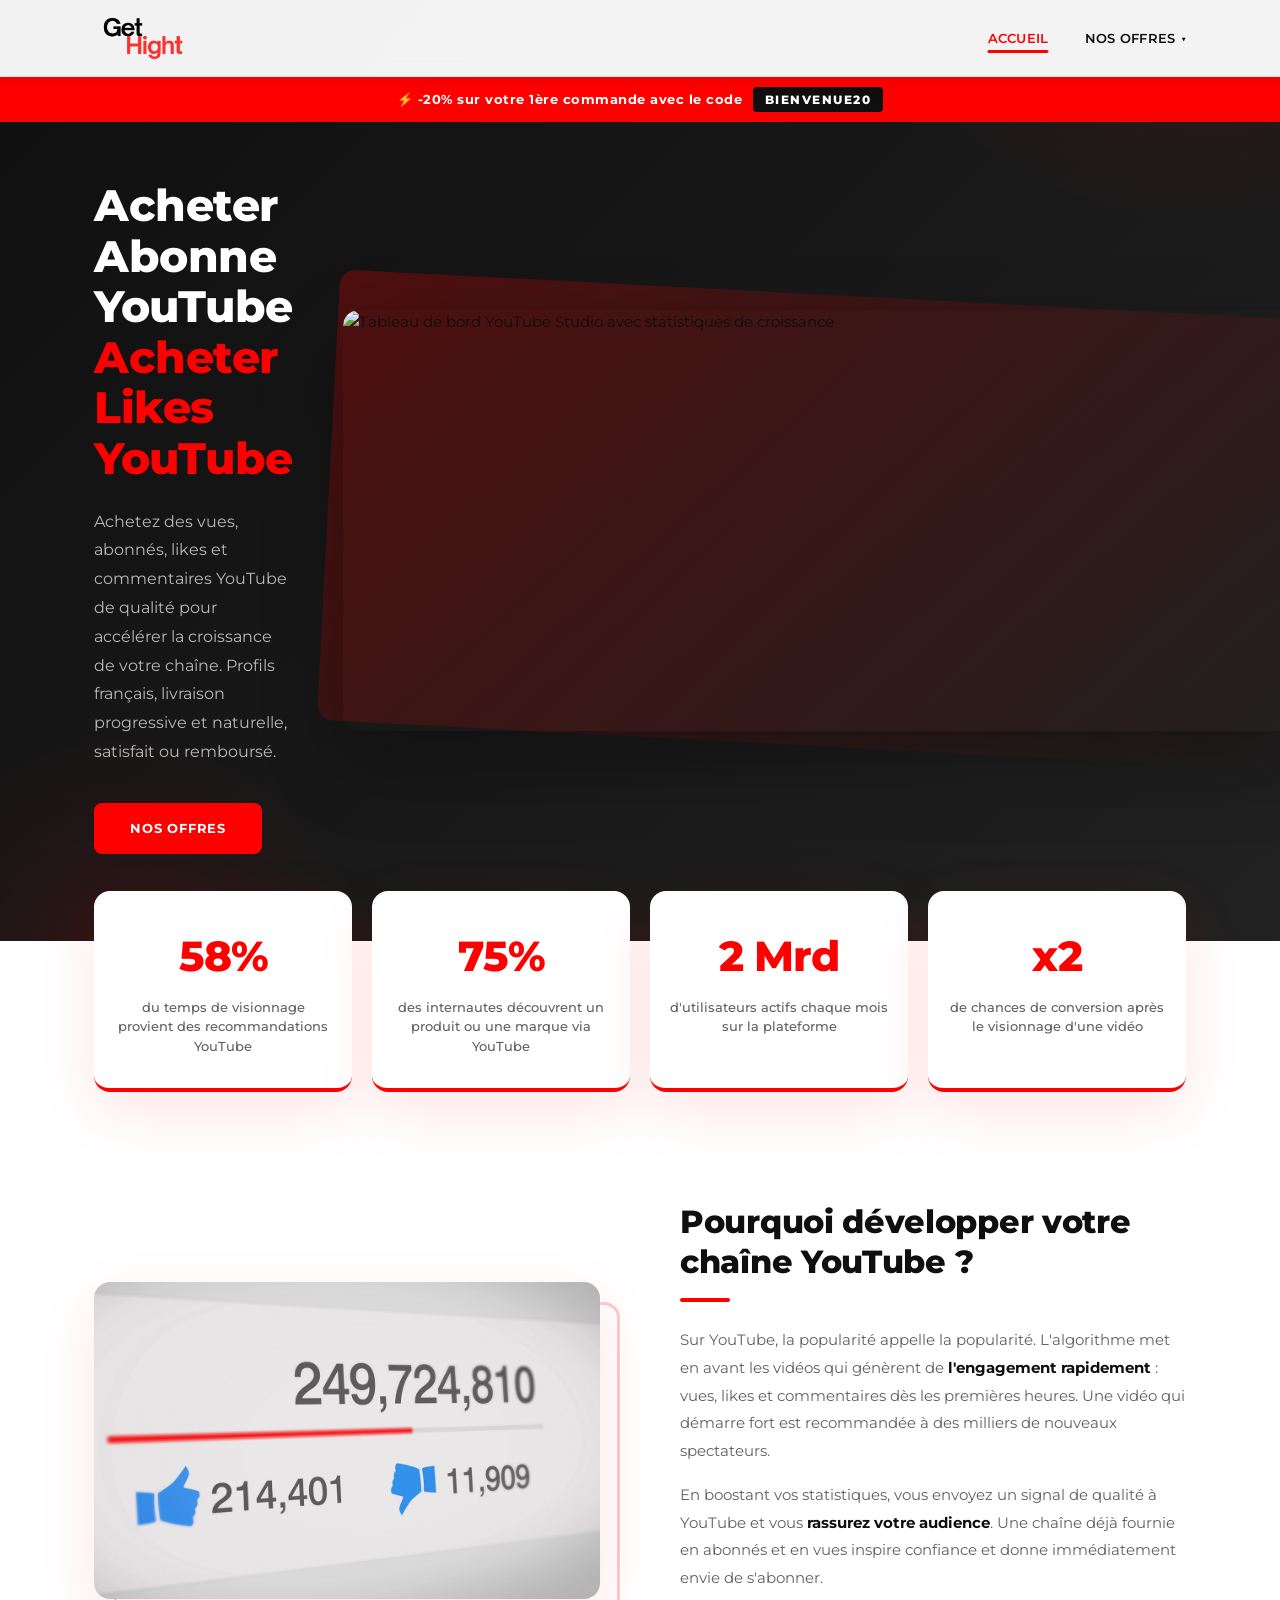
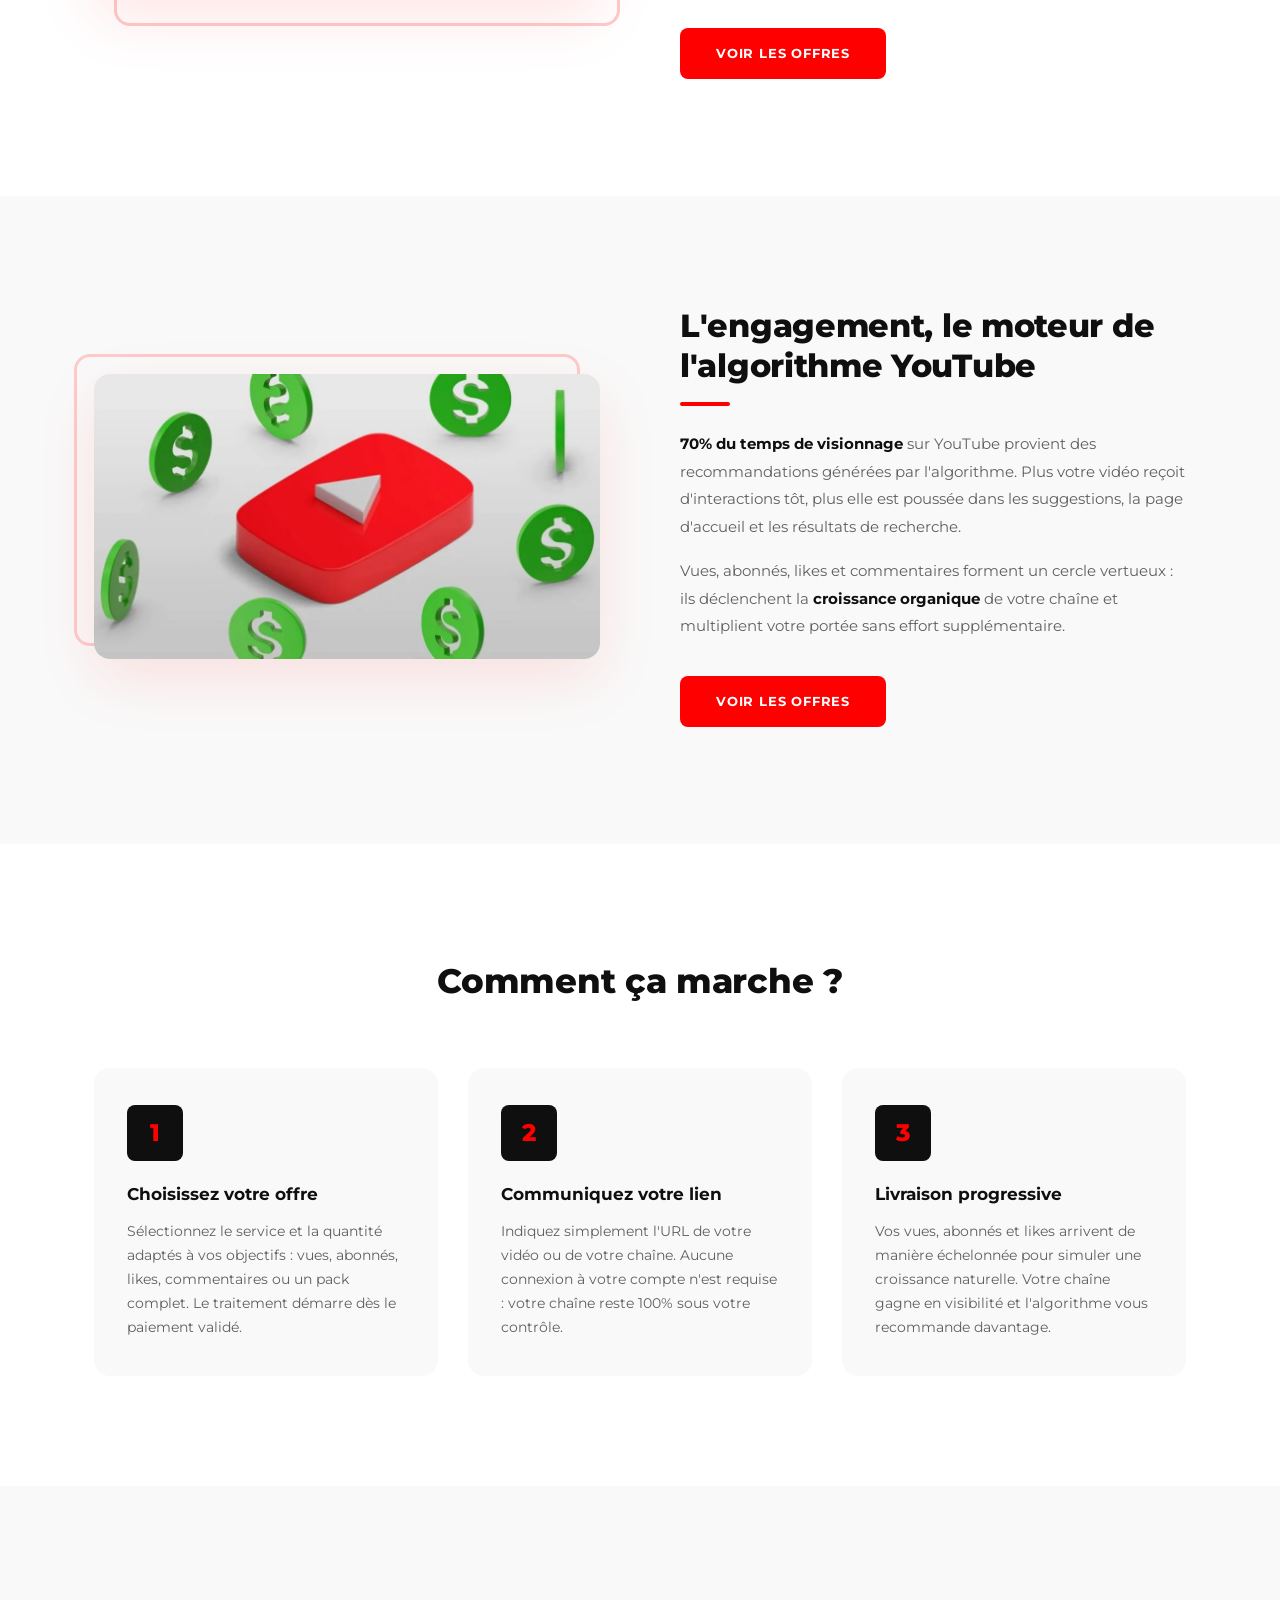
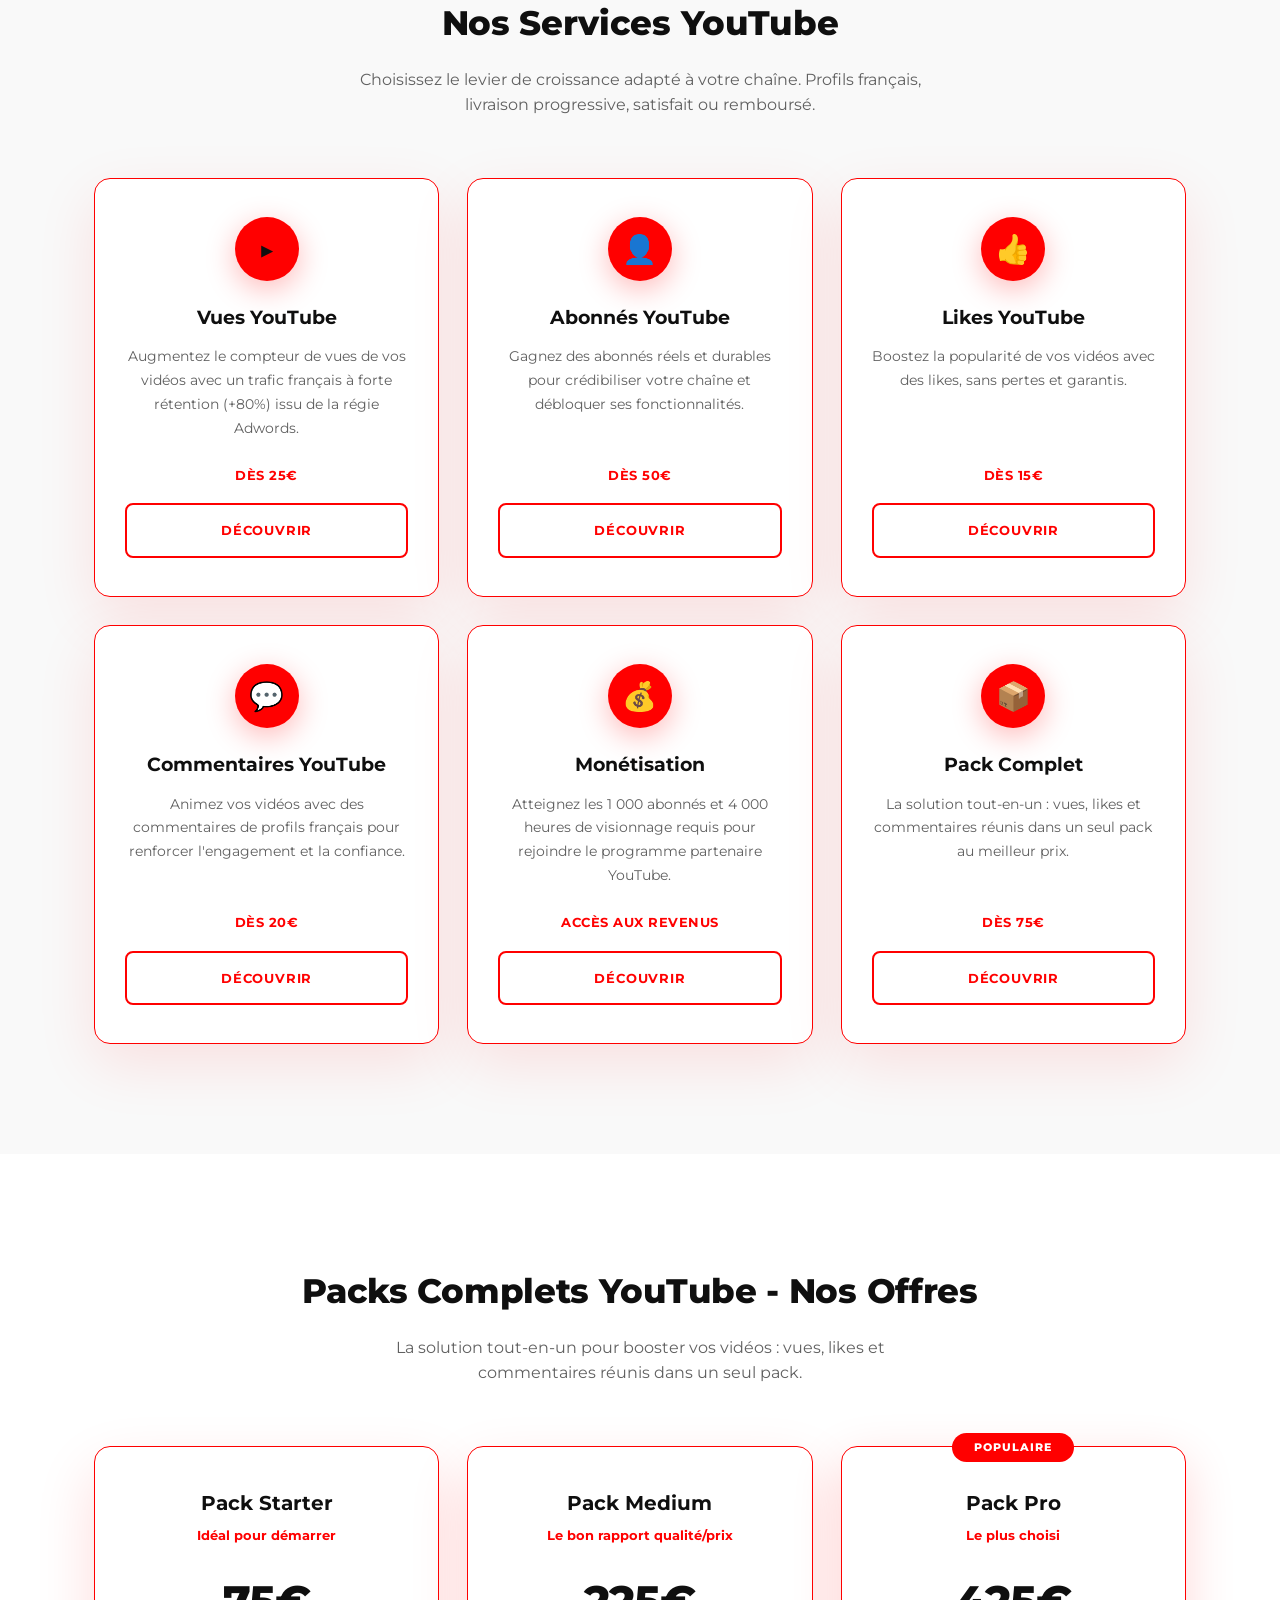
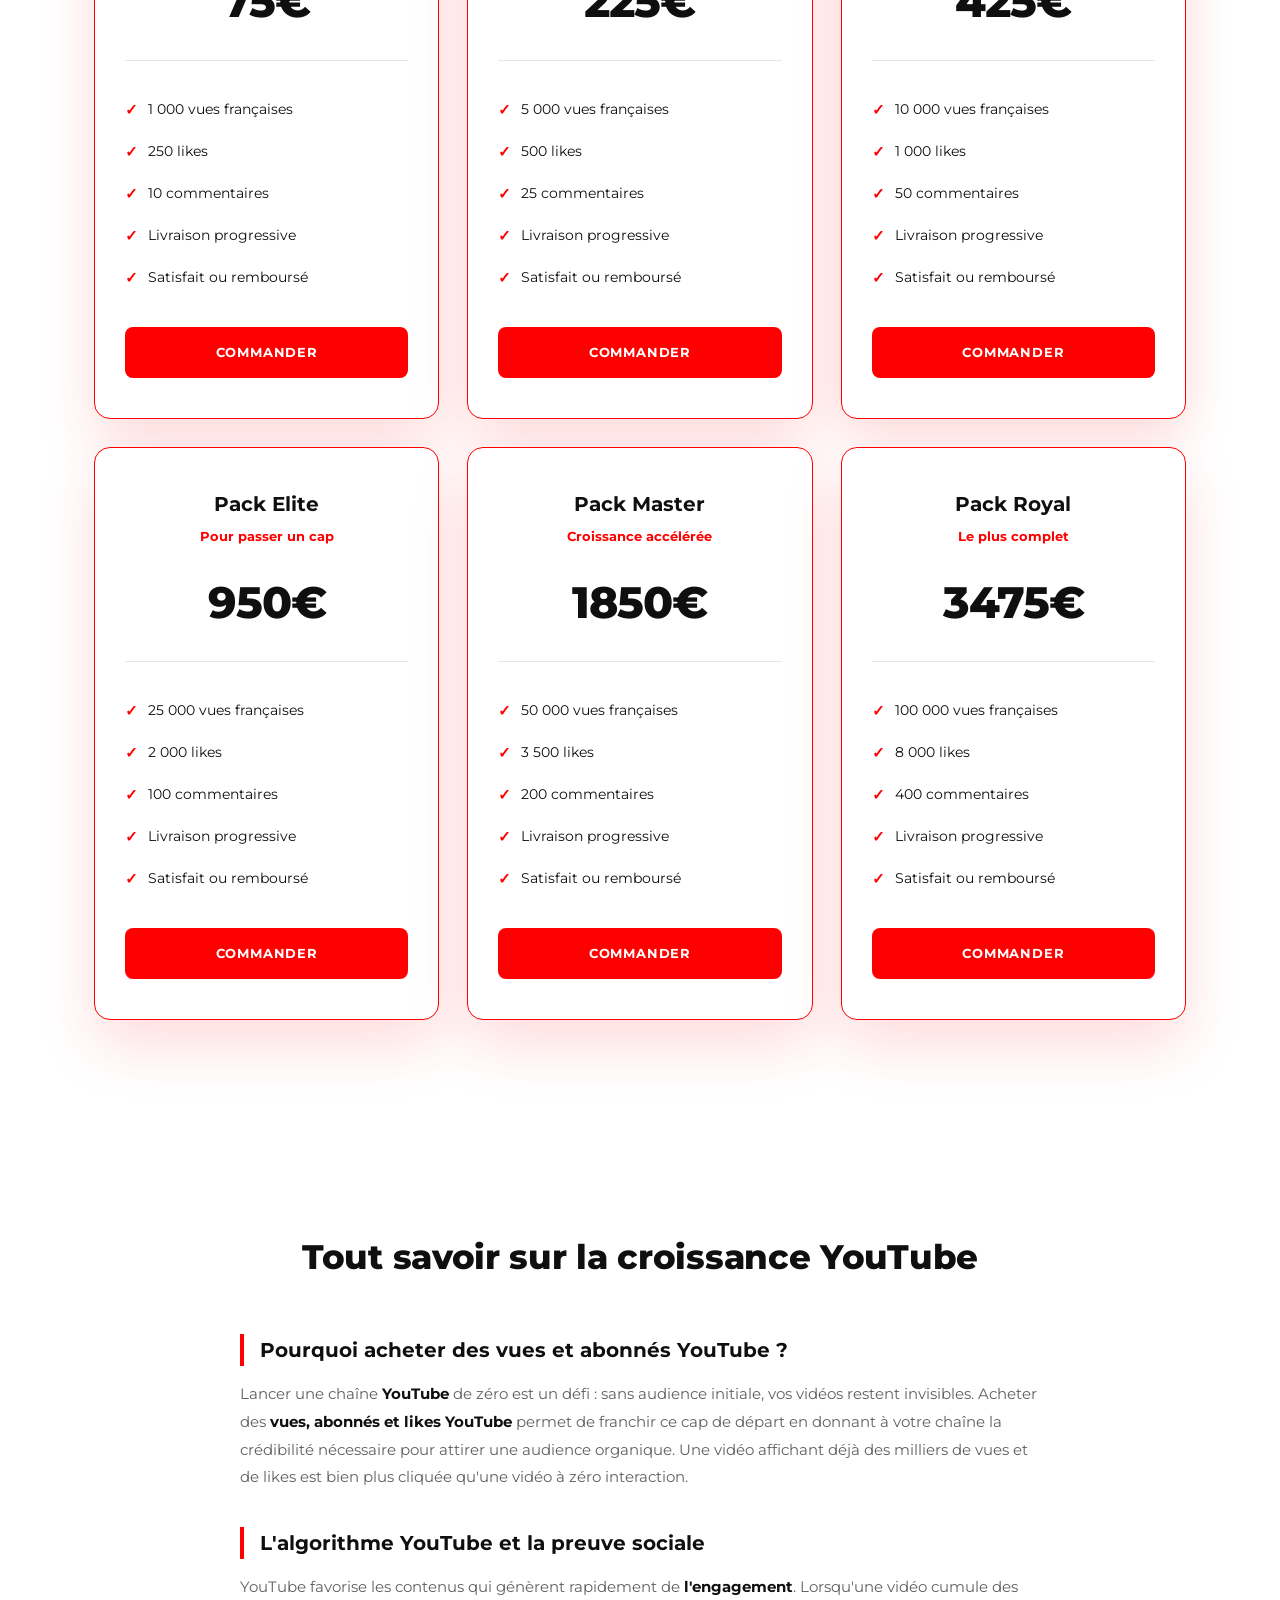
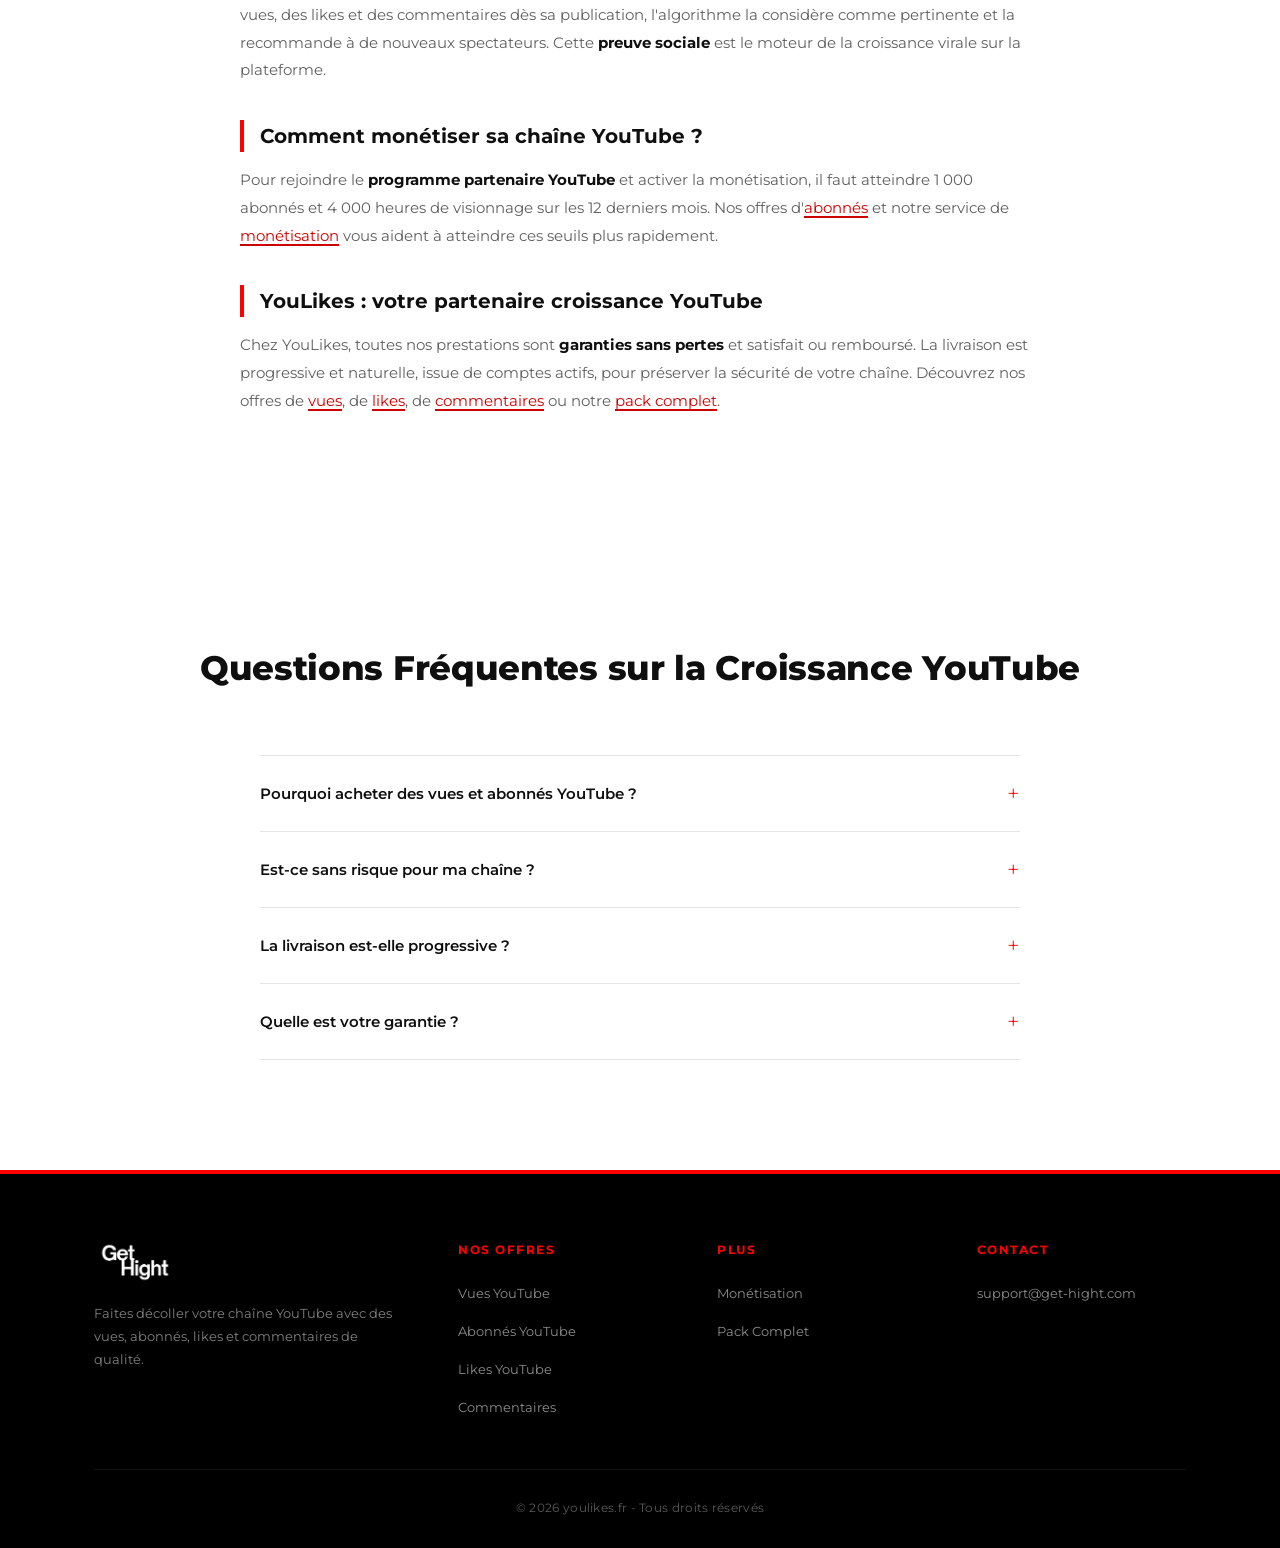
==== commit 78fa4113: "Stripe: prix x5, 44 liens de paiement (champs + recommandations), image produit" ====
--- a/index.html
+++ b/index.html
@@ -5,7 +5,7 @@
     <meta name="viewport" content="width=device-width, initial-scale=1.0">
     <meta name="robots" content="index, follow">
     <title>Acheter Abonne YouTube - Acheter Likes YouTube</title>
-    <meta name="description" content="Boostez votre chaîne YouTube avec des vues, abonnés, likes et commentaires de qualité. Profils français, livraison progressive, satisfait ou remboursé dès 2,90€.">
+    <meta name="description" content="Boostez votre chaîne YouTube avec des vues, abonnés, likes et commentaires de qualité. Profils français, livraison progressive, satisfait ou remboursé dès 15€.">
     <link rel="canonical" href="https://youlikes.fr/"/>
     <link rel="alternate" hreflang="fr-FR" href="https://youlikes.fr/"/>
     <link rel="alternate" hreflang="x-default" href="https://youlikes.fr/"/>
@@ -248,7 +248,7 @@
                             "brand": { "@type": "Brand", "name": "YouLikes" },
                             "offers": {
                                 "@type": "Offer",
-                                "price": "15",
+                                "price": "75",
                                 "priceCurrency": "EUR",
                                 "availability": "https://schema.org/InStock",
                                 "url": "https://youlikes.fr/monetisation-youtube.html"
@@ -266,7 +266,7 @@
                             "brand": { "@type": "Brand", "name": "YouLikes" },
                             "offers": {
                                 "@type": "Offer",
-                                "price": "45",
+                                "price": "225",
                                 "priceCurrency": "EUR",
                                 "availability": "https://schema.org/InStock",
                                 "url": "https://youlikes.fr/monetisation-youtube.html"
@@ -284,7 +284,7 @@
                             "brand": { "@type": "Brand", "name": "YouLikes" },
                             "offers": {
                                 "@type": "Offer",
-                                "price": "85",
+                                "price": "425",
                                 "priceCurrency": "EUR",
                                 "availability": "https://schema.org/InStock",
                                 "url": "https://youlikes.fr/monetisation-youtube.html"
@@ -302,7 +302,7 @@
                             "brand": { "@type": "Brand", "name": "YouLikes" },
                             "offers": {
                                 "@type": "Offer",
-                                "price": "190",
+                                "price": "950",
                                 "priceCurrency": "EUR",
                                 "availability": "https://schema.org/InStock",
                                 "url": "https://youlikes.fr/monetisation-youtube.html"
@@ -320,7 +320,7 @@
                             "brand": { "@type": "Brand", "name": "YouLikes" },
                             "offers": {
                                 "@type": "Offer",
-                                "price": "370",
+                                "price": "1850",
                                 "priceCurrency": "EUR",
                                 "availability": "https://schema.org/InStock",
                                 "url": "https://youlikes.fr/monetisation-youtube.html"
@@ -338,7 +338,7 @@
                             "brand": { "@type": "Brand", "name": "YouLikes" },
                             "offers": {
                                 "@type": "Offer",
-                                "price": "695",
+                                "price": "3475",
                                 "priceCurrency": "EUR",
                                 "availability": "https://schema.org/InStock",
                                 "url": "https://youlikes.fr/monetisation-youtube.html"
@@ -482,28 +482,28 @@
                     <div class="service-icon">▶</div>
                     <h3>Vues YouTube</h3>
                     <p>Augmentez le compteur de vues de vos vidéos avec un trafic français à forte rétention (+80%) issu de la régie Adwords.</p>
-                    <div class="service-price">Dès 5€</div>
+                    <div class="service-price">Dès 25€</div>
                     <a href="https://youlikes.fr/acheter-des-vues-youtube.html" class="btn btn-outline">Découvrir</a>
                 </div>
                 <div class="service-card">
                     <div class="service-icon">👤</div>
                     <h3>Abonnés YouTube</h3>
                     <p>Gagnez des abonnés réels et durables pour crédibiliser votre chaîne et débloquer ses fonctionnalités.</p>
-                    <div class="service-price">Dès 10€</div>
+                    <div class="service-price">Dès 50€</div>
                     <a href="https://youlikes.fr/acheter-abonne-youtube.html" class="btn btn-outline">Découvrir</a>
                 </div>
                 <div class="service-card">
                     <div class="service-icon">👍</div>
                     <h3>Likes YouTube</h3>
                     <p>Boostez la popularité de vos vidéos avec des likes, sans pertes et garantis.</p>
-                    <div class="service-price">Dès 2,90€</div>
+                    <div class="service-price">Dès 15€</div>
                     <a href="https://youlikes.fr/acheter-des-likes-youtube.html" class="btn btn-outline">Découvrir</a>
                 </div>
                 <div class="service-card">
                     <div class="service-icon">💬</div>
                     <h3>Commentaires YouTube</h3>
                     <p>Animez vos vidéos avec des commentaires de profils français pour renforcer l'engagement et la confiance.</p>
-                    <div class="service-price">Dès 4€</div>
+                    <div class="service-price">Dès 20€</div>
                     <a href="https://youlikes.fr/acheter-commentaires-youtube.html" class="btn btn-outline">Découvrir</a>
                 </div>
                 <div class="service-card">
@@ -517,7 +517,7 @@
                     <div class="service-icon">📦</div>
                     <h3>Pack Complet</h3>
                     <p>La solution tout-en-un : vues, likes et commentaires réunis dans un seul pack au meilleur prix.</p>
-                    <div class="service-price">Dès 15€</div>
+                    <div class="service-price">Dès 75€</div>
                     <a href="https://youlikes.fr/monetisation-youtube.html" class="btn btn-outline">Découvrir</a>
                 </div>
             </div>
@@ -531,7 +531,7 @@
             <div class="pricing-cards">
                 <div class="pricing-card">
                     <div class="pricing-header"><h3>Pack Starter</h3><div class="pricing-bonus">Idéal pour démarrer</div></div>
-                    <div class="pricing-price"><span class="price">15€</span></div>
+                    <div class="pricing-price"><span class="price">75€</span></div>
                     <ul class="pricing-features">
                         <li><span class="check">✓</span> 1 000 vues françaises</li>
                         <li><span class="check">✓</span> 250 likes</li>
@@ -539,11 +539,11 @@
                         <li><span class="check">✓</span> Livraison progressive</li>
                         <li><span class="check">✓</span> Satisfait ou remboursé</li>
                     </ul>
-                    <a href="#" class="btn btn-outline" target="_blank" rel="noopener noreferrer">Commander</a>
+                    <a href="https://buy.stripe.com/8x26oJ54iaQz9tq479aZi1y" class="btn btn-outline" target="_blank" rel="noopener noreferrer">Commander</a>
                 </div>
                 <div class="pricing-card">
                     <div class="pricing-header"><h3>Pack Medium</h3><div class="pricing-bonus">Le bon rapport qualité/prix</div></div>
-                    <div class="pricing-price"><span class="price">45€</span></div>
+                    <div class="pricing-price"><span class="price">225€</span></div>
                     <ul class="pricing-features">
                         <li><span class="check">✓</span> 5 000 vues françaises</li>
                         <li><span class="check">✓</span> 500 likes</li>
@@ -551,12 +551,12 @@
                         <li><span class="check">✓</span> Livraison progressive</li>
                         <li><span class="check">✓</span> Satisfait ou remboursé</li>
                     </ul>
-                    <a href="#" class="btn btn-outline" target="_blank" rel="noopener noreferrer">Commander</a>
+                    <a href="https://buy.stripe.com/6oUeVfcwK4sb8pmfPRaZi1z" class="btn btn-outline" target="_blank" rel="noopener noreferrer">Commander</a>
                 </div>
                 <div class="pricing-card featured">
                     <div class="pricing-badge">Populaire</div>
                     <div class="pricing-header"><h3>Pack Pro</h3><div class="pricing-bonus">Le plus choisi</div></div>
-                    <div class="pricing-price"><span class="price">85€</span></div>
+                    <div class="pricing-price"><span class="price">425€</span></div>
                     <ul class="pricing-features">
                         <li><span class="check">✓</span> 10 000 vues françaises</li>
                         <li><span class="check">✓</span> 1 000 likes</li>
@@ -564,11 +564,11 @@
                         <li><span class="check">✓</span> Livraison progressive</li>
                         <li><span class="check">✓</span> Satisfait ou remboursé</li>
                     </ul>
-                    <a href="#" class="btn btn-primary" target="_blank" rel="noopener noreferrer">Commander</a>
+                    <a href="https://buy.stripe.com/fZu5kF0O21fZgVScDFaZi1A" class="btn btn-primary" target="_blank" rel="noopener noreferrer">Commander</a>
                 </div>
                 <div class="pricing-card">
                     <div class="pricing-header"><h3>Pack Elite</h3><div class="pricing-bonus">Pour passer un cap</div></div>
-                    <div class="pricing-price"><span class="price">190€</span></div>
+                    <div class="pricing-price"><span class="price">950€</span></div>
                     <ul class="pricing-features">
                         <li><span class="check">✓</span> 25 000 vues françaises</li>
                         <li><span class="check">✓</span> 2 000 likes</li>
@@ -576,11 +576,11 @@
                         <li><span class="check">✓</span> Livraison progressive</li>
                         <li><span class="check">✓</span> Satisfait ou remboursé</li>
                     </ul>
-                    <a href="#" class="btn btn-outline" target="_blank" rel="noopener noreferrer">Commander</a>
+                    <a href="https://buy.stripe.com/28EfZjaoCbUDgVS7jlaZi1B" class="btn btn-outline" target="_blank" rel="noopener noreferrer">Commander</a>
                 </div>
                 <div class="pricing-card">
                     <div class="pricing-header"><h3>Pack Master</h3><div class="pricing-bonus">Croissance accélérée</div></div>
-                    <div class="pricing-price"><span class="price">370€</span></div>
+                    <div class="pricing-price"><span class="price">1850€</span></div>
                     <ul class="pricing-features">
                         <li><span class="check">✓</span> 50 000 vues françaises</li>
                         <li><span class="check">✓</span> 3 500 likes</li>
@@ -588,11 +588,11 @@
                         <li><span class="check">✓</span> Livraison progressive</li>
                         <li><span class="check">✓</span> Satisfait ou remboursé</li>
                     </ul>
-                    <a href="#" class="btn btn-outline" target="_blank" rel="noopener noreferrer">Commander</a>
+                    <a href="https://buy.stripe.com/00w6oJdAO2k320YgTVaZi1C" class="btn btn-outline" target="_blank" rel="noopener noreferrer">Commander</a>
                 </div>
                 <div class="pricing-card">
                     <div class="pricing-header"><h3>Pack Royal</h3><div class="pricing-bonus">Le plus complet</div></div>
-                    <div class="pricing-price"><span class="price">695€</span></div>
+                    <div class="pricing-price"><span class="price">3475€</span></div>
                     <ul class="pricing-features">
                         <li><span class="check">✓</span> 100 000 vues françaises</li>
                         <li><span class="check">✓</span> 8 000 likes</li>
@@ -600,7 +600,7 @@
                         <li><span class="check">✓</span> Livraison progressive</li>
                         <li><span class="check">✓</span> Satisfait ou remboursé</li>
                     </ul>
-                    <a href="#" class="btn btn-outline" target="_blank" rel="noopener noreferrer">Commander</a>
+                    <a href="https://buy.stripe.com/7sY14pfIW5wfaxu5bdaZi1D" class="btn btn-outline" target="_blank" rel="noopener noreferrer">Commander</a>
                 </div>
             </div>
         </div>
--- a/styles.css
+++ b/styles.css
@@ -59,8 +59,6 @@
     padding: 0 24px;
 }
 
-/* ===================== BOUTONS ===================== */
-
 .btn {
     display: inline-block;
     padding: 15px 36px;
@@ -119,8 +117,6 @@
 .btn-full {
     width: 100%;
 }
-
-/* ===================== HEADER ===================== */
 
 .header {
     position: fixed;
@@ -301,8 +297,6 @@
     transition: var(--transition);
 }
 
-/* ===================== HERO ===================== */
-
 .hero {
     padding: 180px 0 80px;
     background: linear-gradient(135deg, var(--dark) 0%, #212121 100%);
@@ -393,8 +387,6 @@
     0%, 100% { transform: translateY(0) rotate(0deg); }
     50% { transform: translateY(-8px) rotate(0.5deg); }
 }
-
-/* ===================== PROMO BAR ===================== */
 
 .promo-bar {
     background: var(--accent);
@@ -424,8 +416,6 @@
     letter-spacing: 1.5px;
 }
 
-/* ===================== STATS ===================== */
-
 .stats {
     padding: 0;
     background: transparent;
@@ -469,8 +459,6 @@
     line-height: 1.5;
     font-weight: 500;
 }
-
-/* ===================== CREDIBILITY ===================== */
 
 .credibility {
     padding: 110px 0;
@@ -563,8 +551,6 @@
     direction: ltr;
 }
 
-/* ===================== HOW IT WORKS ===================== */
-
 .how-it-works {
     padding: 110px 0;
     background: var(--white);
@@ -643,8 +629,6 @@
     color: var(--gray);
     line-height: 1.7;
 }
-
-/* ===================== SERVICES ===================== */
 
 .services {
     padding: 110px 0;
@@ -717,8 +701,6 @@
 .service-card .btn {
     width: 100%;
 }
-
-/* ===================== PRICING ===================== */
 
 .pricing {
     padding: 110px 0;
@@ -863,8 +845,6 @@
     color: var(--white);
 }
 
-/* ===================== FAQ ===================== */
-
 .faq {
     padding: 110px 0;
     background: var(--white);
@@ -940,8 +920,6 @@
     line-height: 1.8;
 }
 
-/* ===================== SEO CONTENT ===================== */
-
 .seo-content {
     padding: 100px 0;
     background: var(--white);
@@ -989,8 +967,6 @@
     color: var(--accent);
 }
 
-/* ===================== FOOTER ===================== */
-
 .footer {
     background: var(--primary-dark);
     color: var(--white);
@@ -1064,8 +1040,6 @@
     letter-spacing: 0.3px;
 }
 
-/* ===================== RESPONSIVE 1024px ===================== */
-
 @media (max-width: 1024px) {
     .hero-content h1 {
         font-size: 36px;
@@ -1092,8 +1066,6 @@
         gap: 40px;
     }
 }
-
-/* ===================== RESPONSIVE 768px ===================== */
 
 @media (max-width: 768px) {
     .menu-toggle {
@@ -1339,8 +1311,6 @@
     }
 }
 
-/* ===================== RESPONSIVE 480px ===================== */
-
 @media (max-width: 480px) {
     .promo-bar {
         font-size: 12px;
